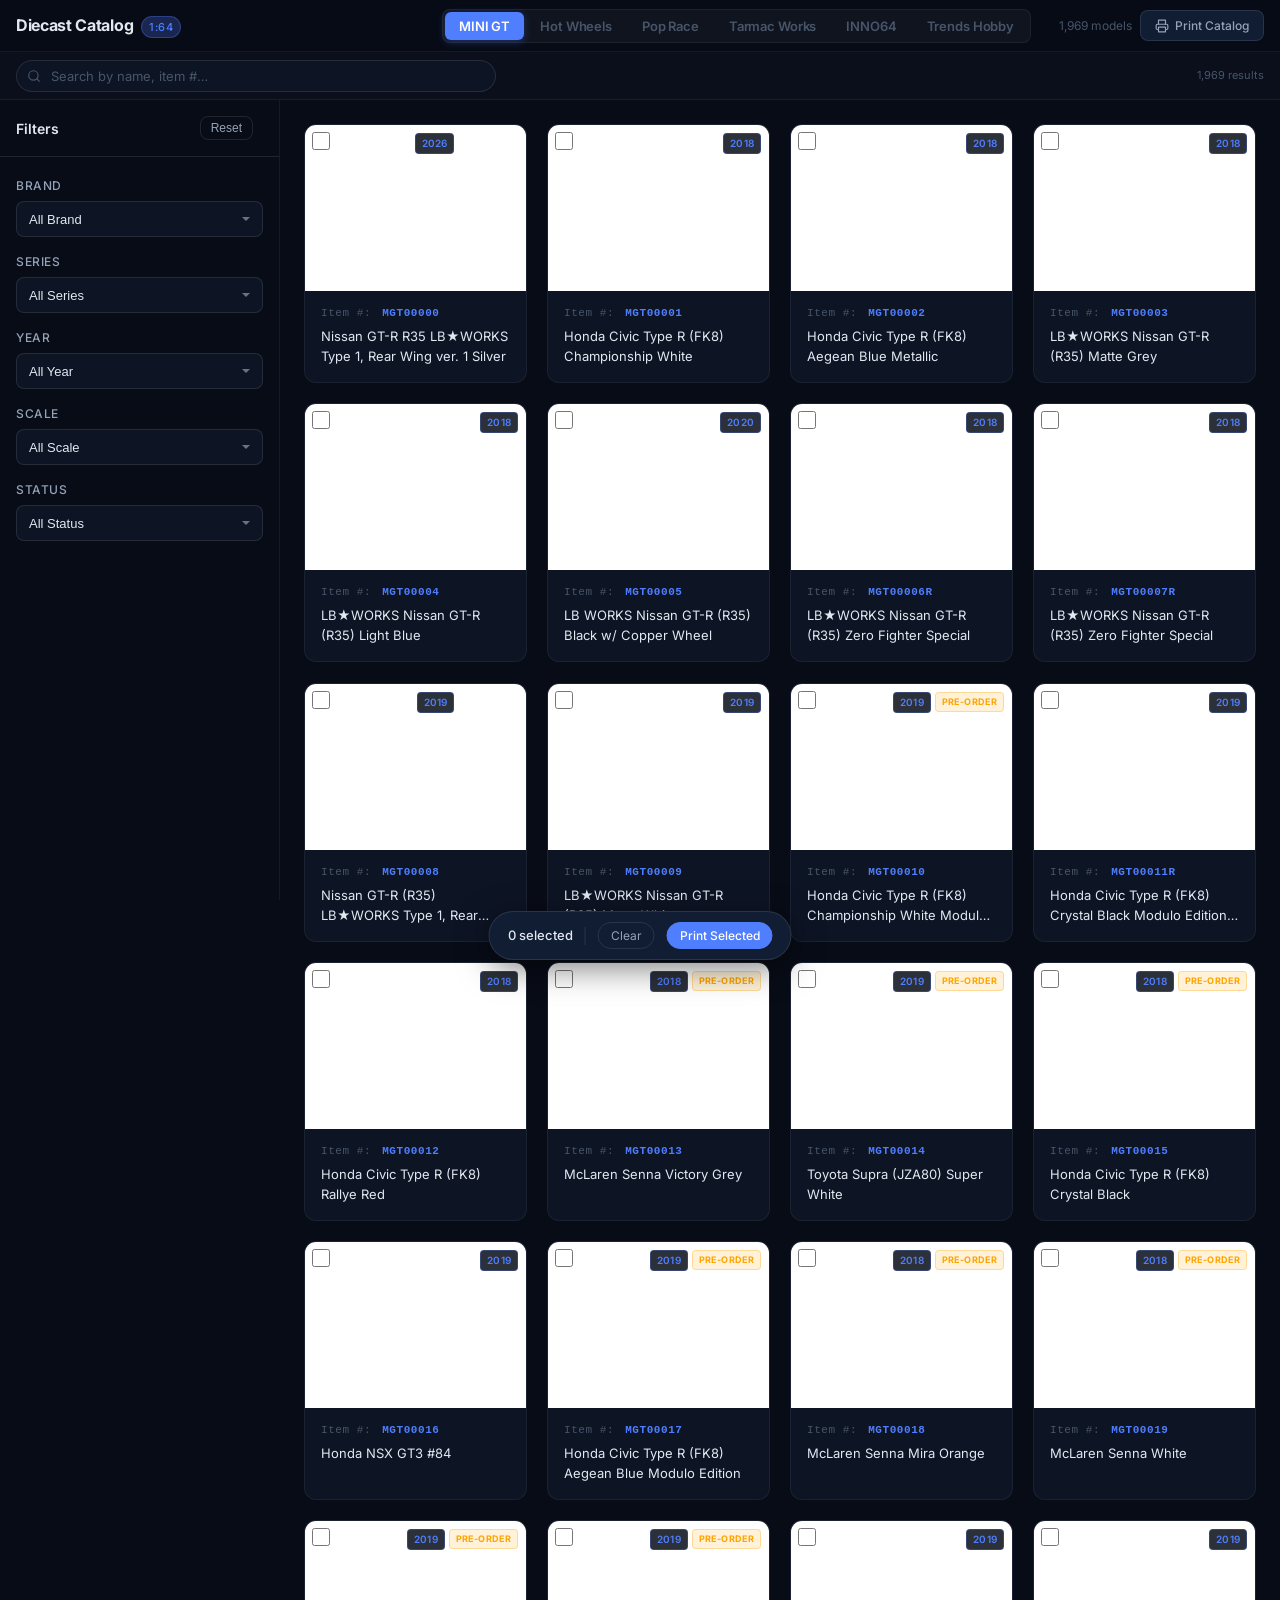
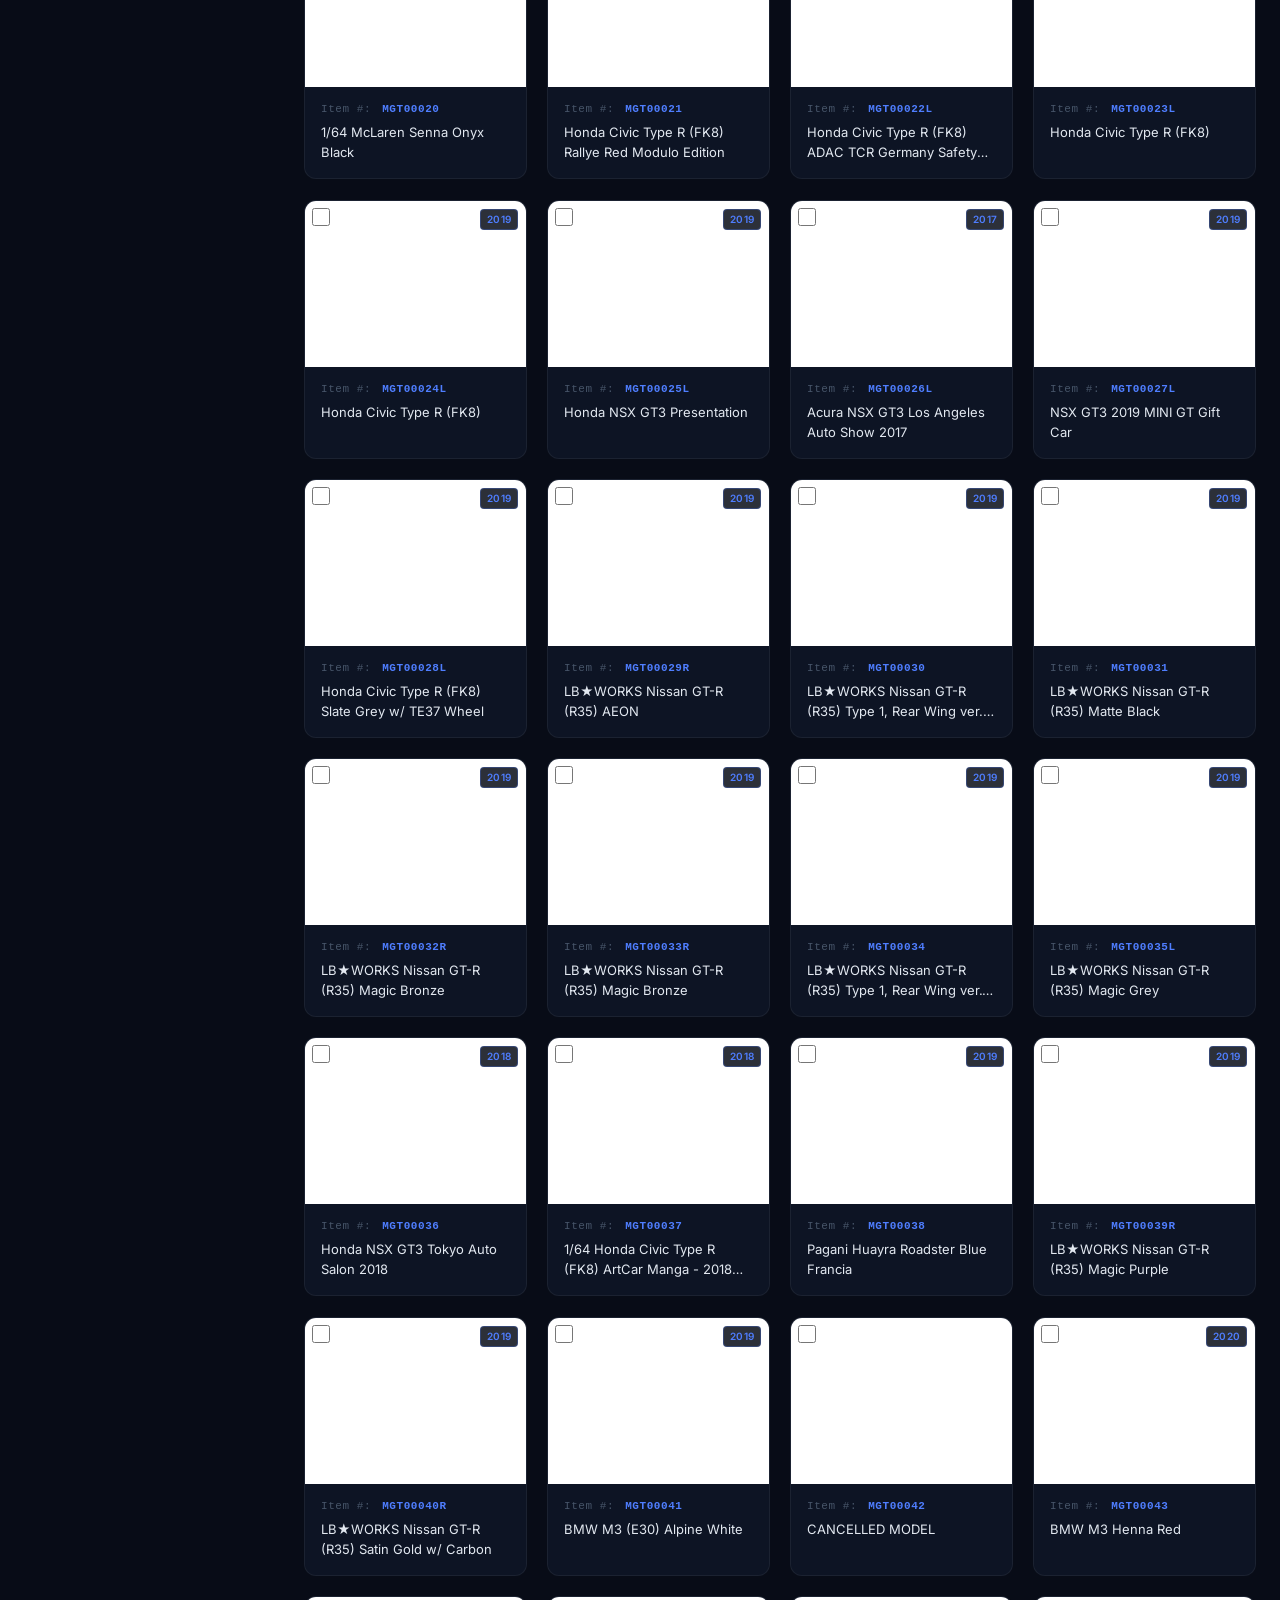
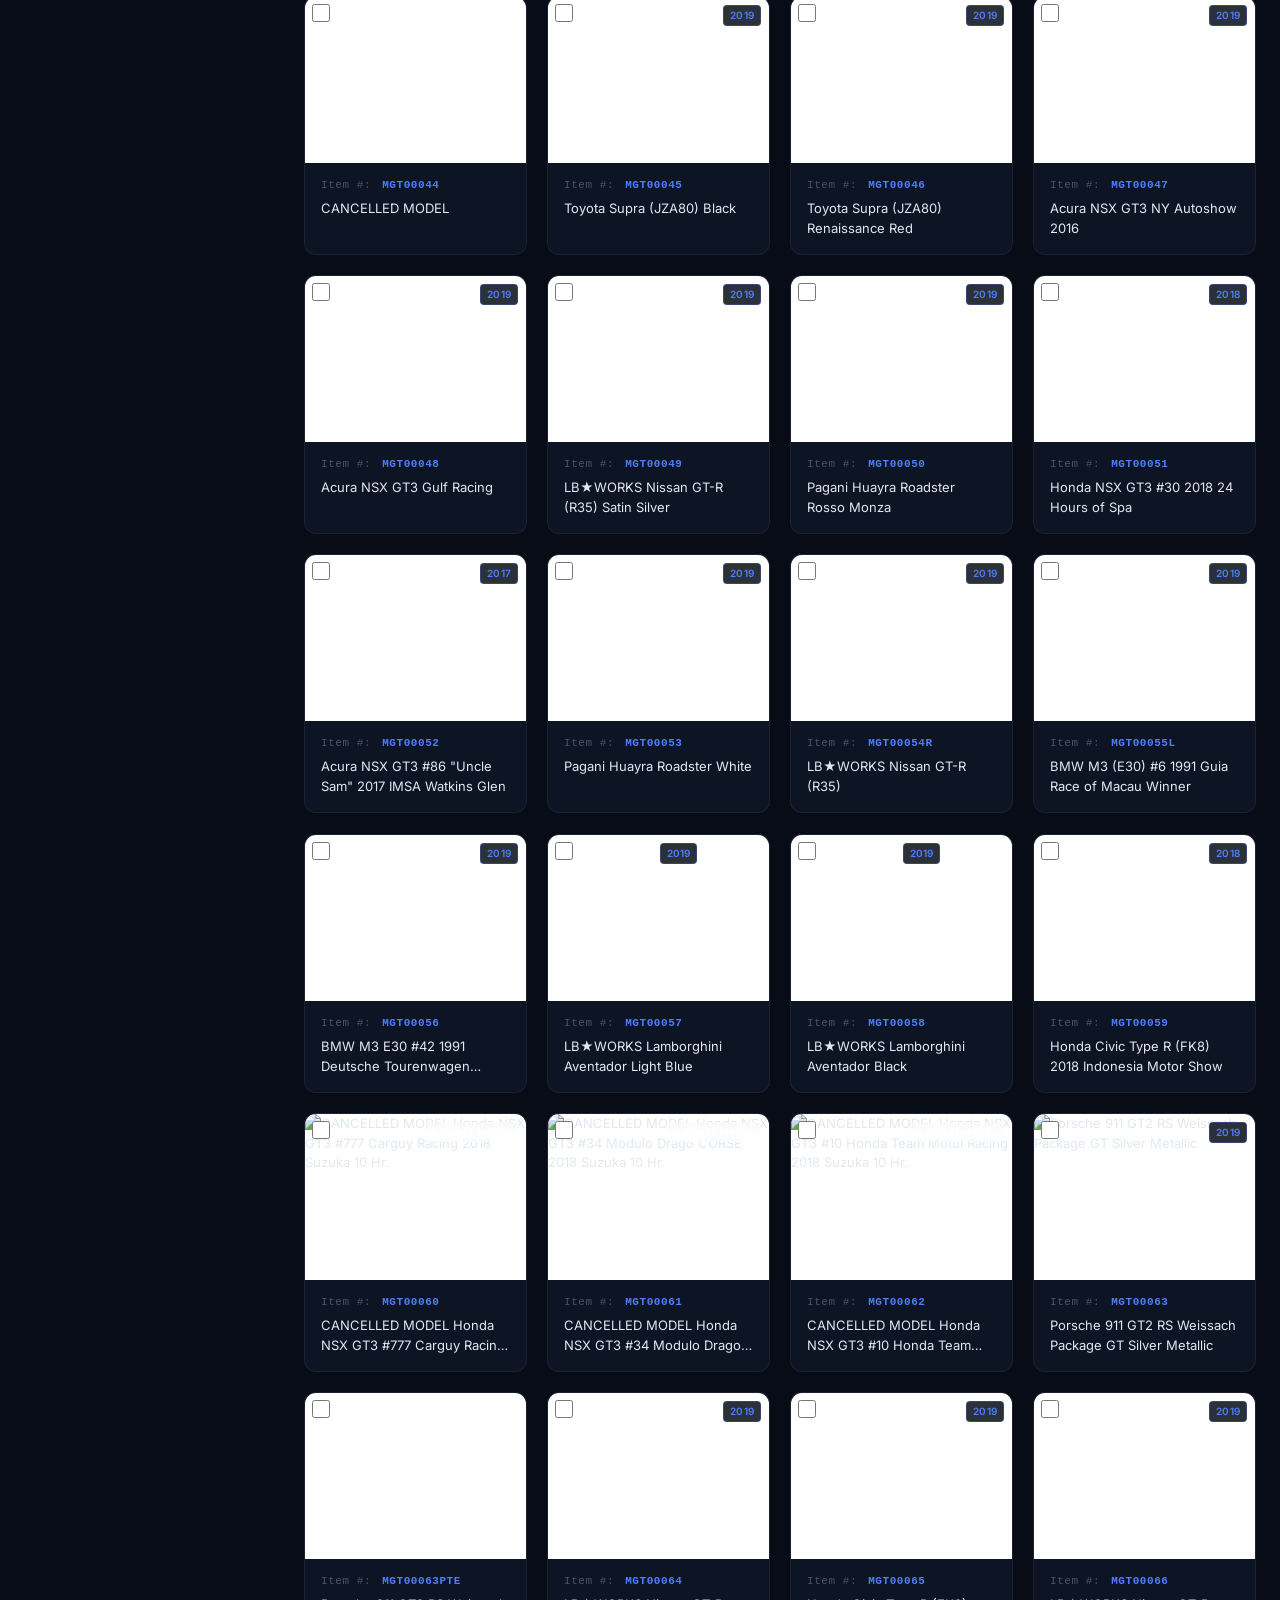
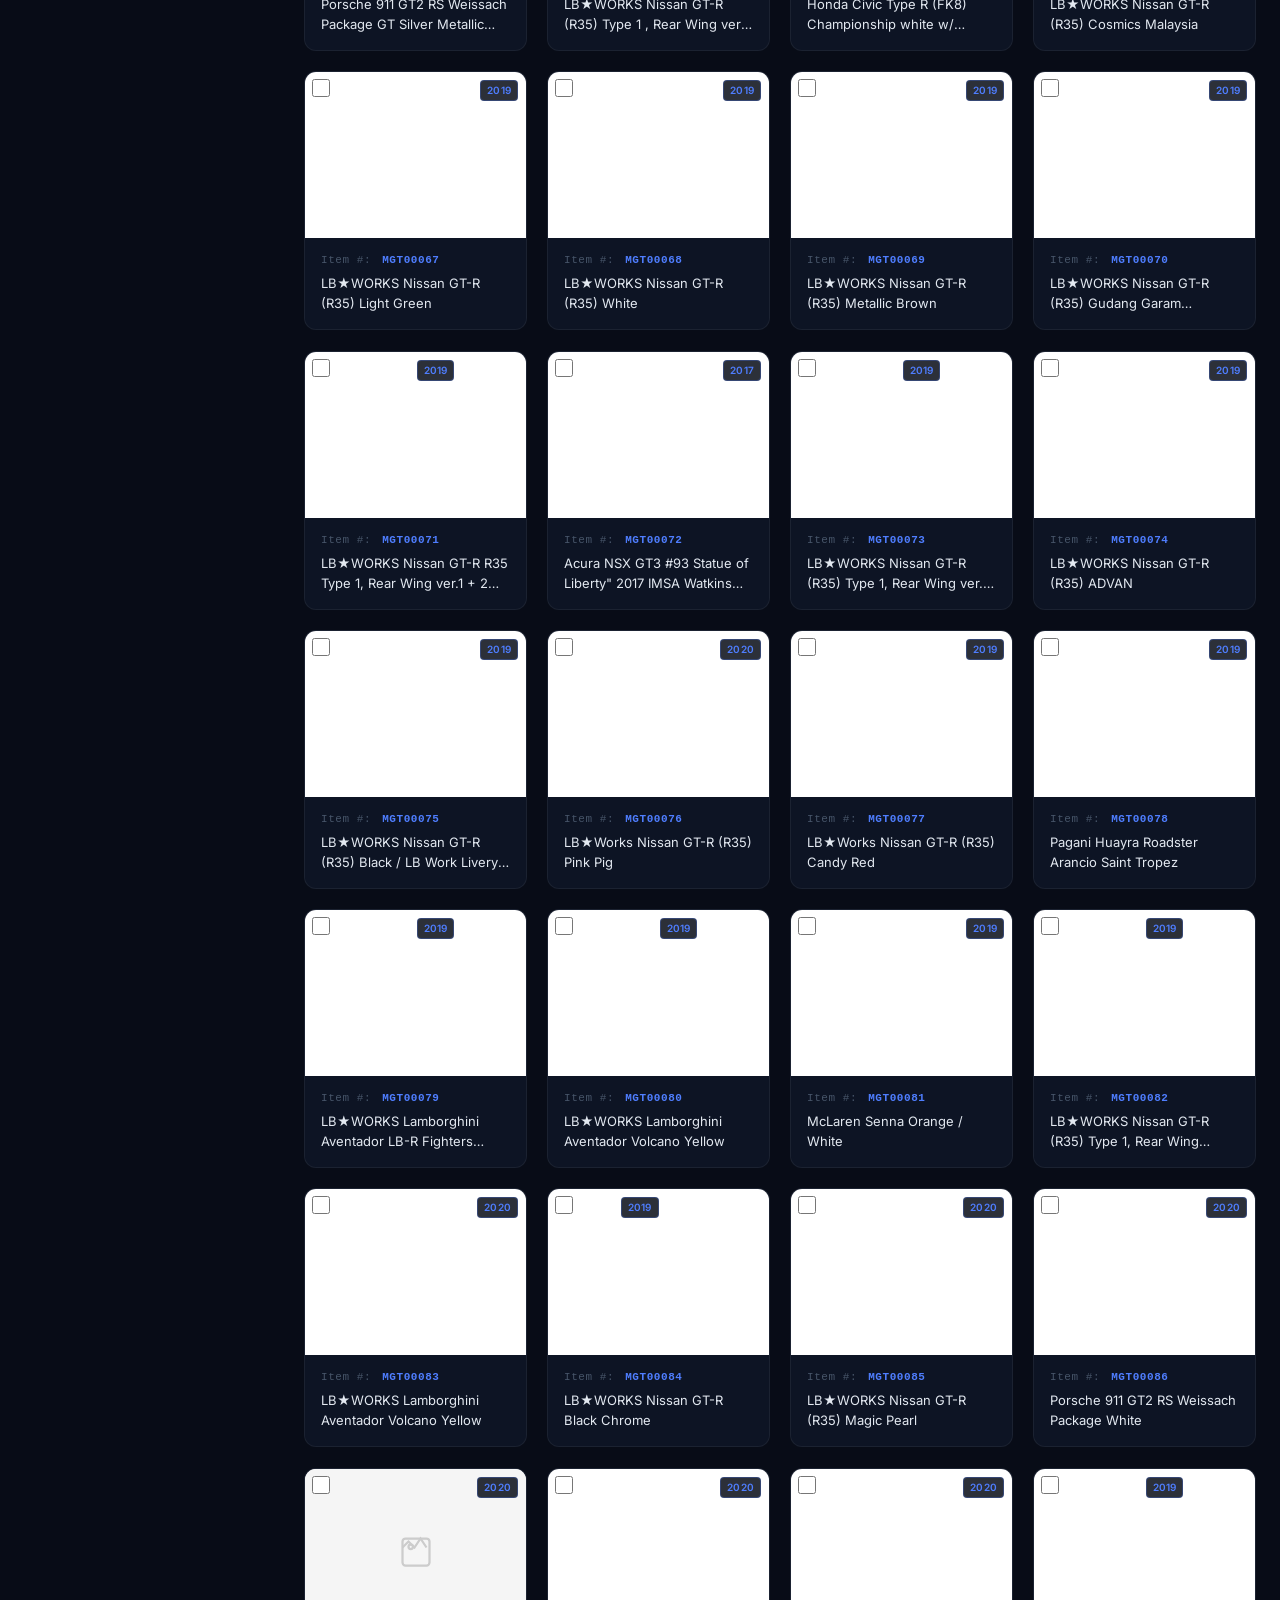
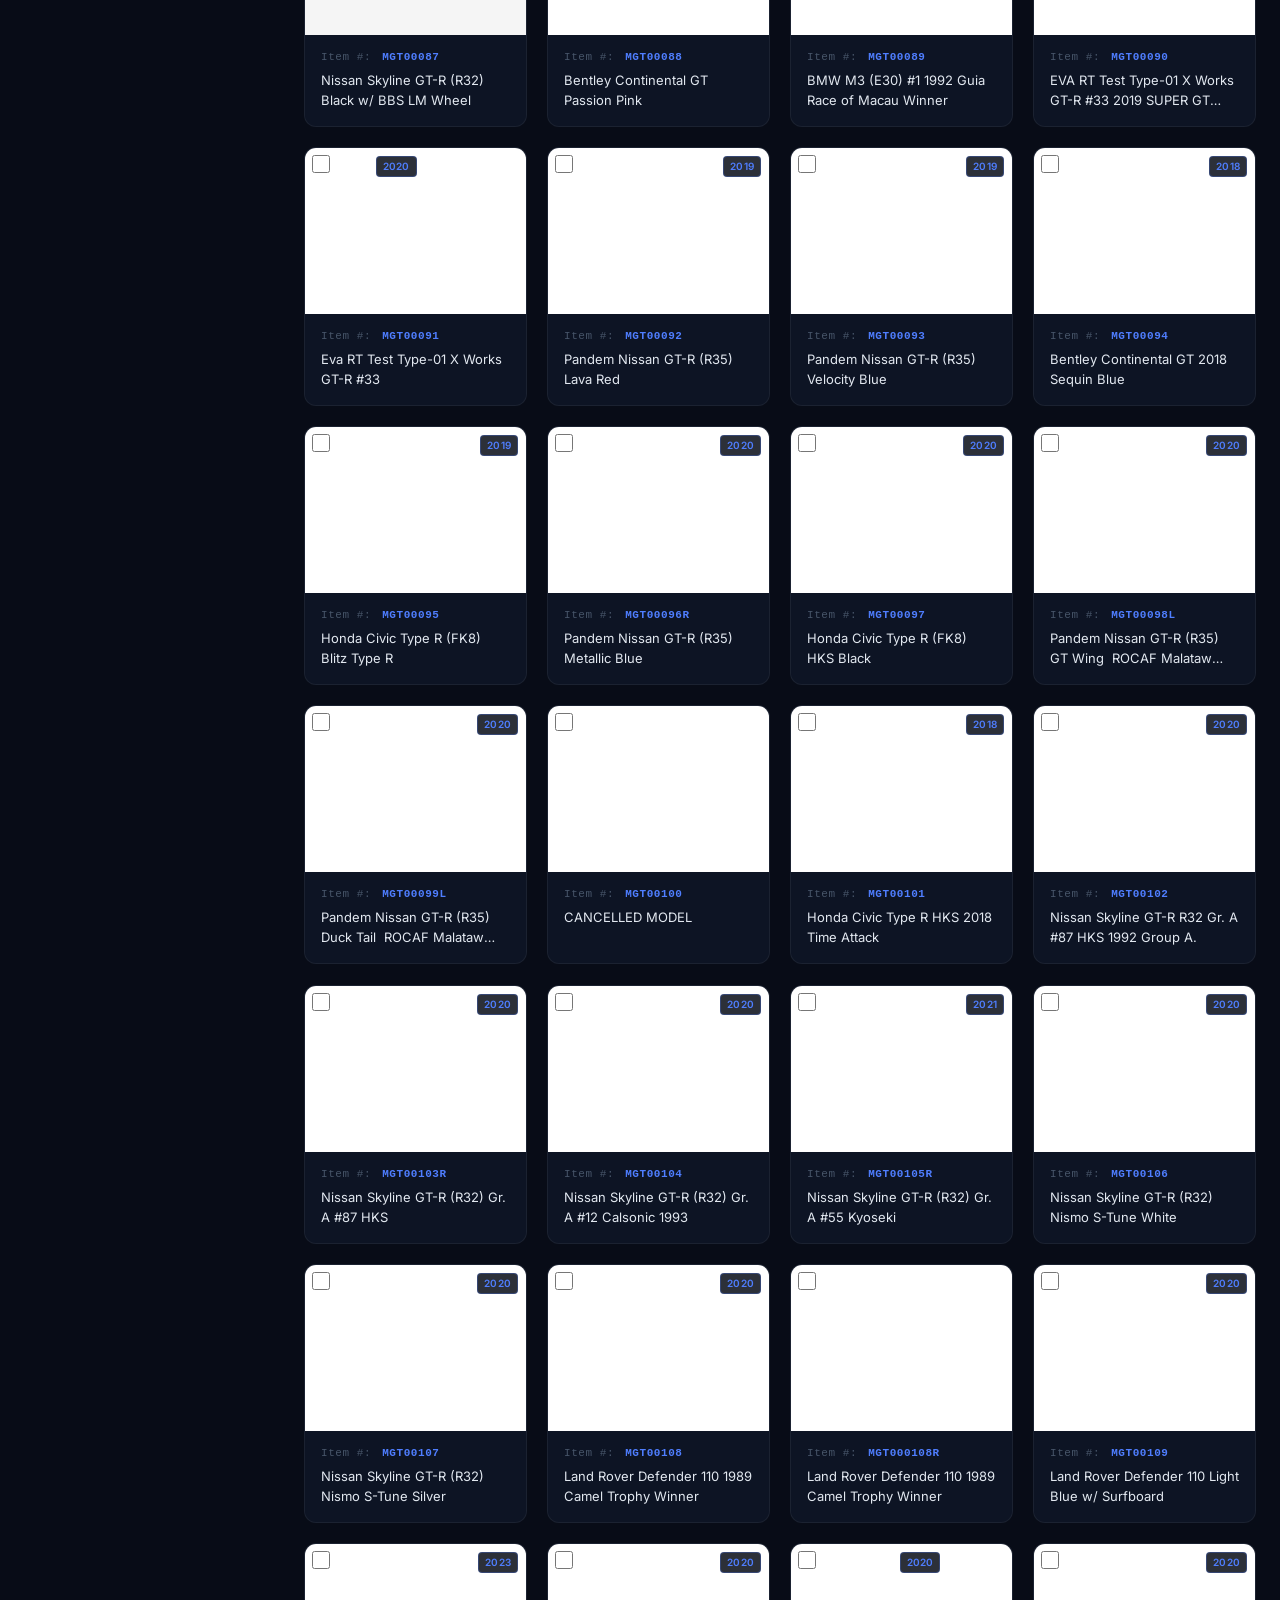
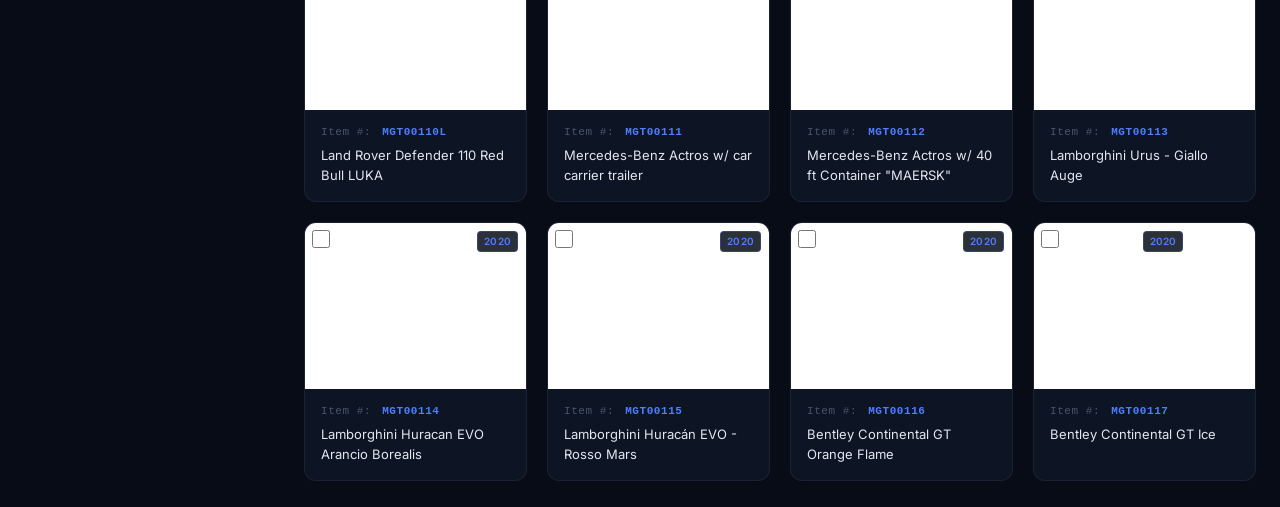
==== index.html @ 3a3f6022 "chore: catalog update 2026-08-02 09:07 [1969 models]" ====
<!DOCTYPE html>
<html lang="en">
<head>
  <meta charset="UTF-8">
  <meta name="viewport" content="width=device-width, initial-scale=1.0">
  <meta name="referrer" content="no-referrer">
  <title>MINI GT 1:64 Catalog</title>
  <meta name="description" content="Complete MINI GT 1:64 scale diecast model catalog — browse, filter, and print.">
  <link rel="preconnect" href="https://fonts.googleapis.com">
  <link rel="preconnect" href="https://fonts.gstatic.com" crossorigin>
  <link href="https://fonts.googleapis.com/css2?family=Inter:wght@300;400;500;600;700&display=swap" rel="stylesheet">
  <link rel="stylesheet" href="static/styles.css?v=1.0.2">
</head>
<body>

<!-- ═══════════════════════════ HEADER ═══════════════════════════ -->
<header class="site-header">
  <div class="header-brand">
    <span class="brand-logo">Diecast Catalog</span>
    <span class="brand-scale">1:64</span>
  </div>
  <div class="brand-tabs" id="brandTabs">
    <button class="brand-tab active" data-brand="MINI GT" onclick="changeBrand('MINI GT')">MINI GT</button>
    <button class="brand-tab" data-brand="Hot Wheels" onclick="changeBrand('Hot Wheels')">Hot Wheels</button>
    <button class="brand-tab" data-brand="Pop Race" onclick="changeBrand('Pop Race')">Pop Race</button>
    <button class="brand-tab" data-brand="Tarmac Works" onclick="changeBrand('Tarmac Works')">Tarmac Works</button>
    <button class="brand-tab" data-brand="INNO64" onclick="changeBrand('INNO64')">INNO64</button>
    <button class="brand-tab" data-brand="Trends Hobby" onclick="changeBrand('Trends Hobby')">Trends Hobby</button>
  </div>
  <div class="header-actions">
    <span class="catalog-count" id="catalogCount">Loading…</span>
    <button class="btn-icon" id="btnPrint" onclick="openPrintModal()">
      <svg width="14" height="14" viewBox="0 0 24 24" fill="none" stroke="currentColor" stroke-width="2" stroke-linecap="round" stroke-linejoin="round">
        <polyline points="6 9 6 2 18 2 18 9"/><path d="M6 18H4a2 2 0 0 1-2-2v-5a2 2 0 0 1 2-2h16a2 2 0 0 1 2 2v5a2 2 0 0 1-2 2h-2"/>
        <rect x="6" y="14" width="12" height="8"/>
      </svg>
      Print Catalog
    </button>
  </div>
</header>

<!-- ══════════════════════════ APP LAYOUT ════════════════════════ -->
<div class="app-container">
  
  <div class="filter-top-bar">
    <button class="btn-filter-toggle" onclick="toggleSidebar()">
      <svg width="18" height="18" viewBox="0 0 24 24" fill="none" stroke="currentColor" stroke-width="2" stroke-linecap="round" stroke-linejoin="round">
        <polygon points="22 3 2 3 10 12.46 10 19 14 21 14 12.46 22 3"></polygon>
      </svg>
      <span class="mobile-hide">Filters</span>
    </button>
    <div class="search-wrap">
      <svg class="search-icon" width="14" height="14" viewBox="0 0 24 24" fill="none" stroke="currentColor" stroke-width="2" stroke-linecap="round" stroke-linejoin="round">
        <circle cx="11" cy="11" r="8"/><line x1="21" y1="21" x2="16.65" y2="16.65"/>
      </svg>
      <input
        type="text"
        id="searchInput"
        class="search-input"
        placeholder="Search by name, item number…"
        oninput="handleSearch()"
        autocomplete="off"
        spellcheck="false"
      >
      <button class="clear-btn" id="clearSearch" onclick="clearSearch()" title="Clear search">×</button>
    </div>
    <span class="filter-result-count" id="resultCount"></span>
  </div>

  <div class="app-body">
    <!-- FILTER SIDEBAR -->
    <div class="sidebar-overlay" id="sidebarOverlay" onclick="toggleSidebar()"></div>
    <aside class="filter-sidebar" id="filterSidebar">
      <div class="sidebar-header">
        <h3>Filters</h3>
        <div style="flex:1"></div>
        <button class="btn-reset" onclick="resetFilters()">Reset</button>
        <button class="sidebar-close" onclick="toggleSidebar()">×</button>
      </div>
      <div class="sidebar-scroll" id="dynamicFiltersContainer">
        <!-- JS dynamically populates filters here -->
      </div>
    </aside>

    <!-- MAIN GRID -->
    <main class="catalog-main">
      <div class="product-grid" id="productGrid"></div>
      <div id="loadSentinel"></div>
    </main>
  </div>
</div>

<!-- ═══════════════════════ SELECTION BAR ════════════════════════ -->
<div class="selection-bar" id="selectionBar">
  <span class="sel-count" id="selCount">0 selected</span>
  <div class="sel-sep"></div>
  <button class="btn-sel" onclick="clearSelection()">Clear</button>
  <button class="btn-sel primary" onclick="printSelected()">Print Selected</button>
</div>

<!-- ════════════════════════ PRINT MODAL ═════════════════════════ -->
<div class="modal-overlay" id="printModal" onclick="handleModalClick(event)">
  <div class="modal-box" onclick="event.stopPropagation()">
    <div class="modal-header">
      <h3>Export Catalog</h3>
      <button class="modal-close" onclick="closePrintModal()">×</button>
    </div>

    <div class="modal-body">
      <!-- Columns -->
      <div class="form-group">
        <label>Columns per row</label>
        <div class="seg-ctrl" id="colSel">
          <button class="seg-btn" data-val="2" onclick="selCol(this)">2</button>
          <button class="seg-btn" data-val="3" onclick="selCol(this)">3</button>
          <button class="seg-btn active" data-val="4" onclick="selCol(this)">4</button>
          <button class="seg-btn" data-val="5" onclick="selCol(this)">5</button>
          <button class="seg-btn" data-val="6" onclick="selCol(this)">6</button>
        </div>
      </div>

      <!-- Scope -->
      <div class="form-group">
        <label>Print scope</label>
        <div class="seg-ctrl" id="scopeSel">
          <button class="seg-btn active" data-val="all" onclick="selScope(this)">All</button>
          <button class="seg-btn" data-val="filtered" onclick="selScope(this)">Current Filter</button>
          <button class="seg-btn" data-val="selected" onclick="selScope(this)">Selected</button>
        </div>
      </div>

      <!-- Brand sub-filter (shown when scope=all) -->
      <div class="form-group" id="modalBrandWrap">
        <label>Brand (optional)</label>
        <select id="modalBrandSel" class="filter-select" style="max-width:100%;width:100%;" onchange="updatePreviewCount()">
          <option value="">All Brands</option>
        </select>
      </div>
    </div>

    <div class="modal-footer">
      <span class="preview-count" id="previewCount"></span>
      <button class="btn-accent" id="btnExport" onclick="exportCatalog()">Open Print Preview</button>
    </div>
  </div>
</div>

<!-- ════════════════════════ LIGHTBOX MODAL ══════════════════════ -->
<div class="lightbox-overlay" id="lightboxModal" onclick="closeLightbox(event)">
  <button class="lightbox-close" onclick="closeLightbox(event)">×</button>
  <div class="lightbox-container" onclick="event.stopPropagation()">
    <button class="lightbox-nav btn-prev" id="lightboxPrev" onclick="lightboxSlide(-1, event)">&#8249;</button>
    <div class="lightbox-card">
      <img id="lightboxImg" src="" alt="Zoomed view" onerror="this.src='data:image/svg+xml;utf8,<svg xmlns=%22http://www.w3.org/2000/svg%22 width=%2236%22 height=%2236%22 viewBox=%220 0 24 24%22 fill=%22none%22 stroke=%22%23ccc%22 stroke-width=%221.5%22><rect x=%223%22 y=%223%22 width=%2218%22 height=%2218%22 rx=%222%22/><path d=%22M3 9l4-4 4 4 4-6 4 6%22/><circle cx=%228.5%22 cy=%228.5%22 r=%221.5%22/></svg>'">
    </div>
    <button class="lightbox-nav btn-next" id="lightboxNext" onclick="lightboxSlide(1, event)">&#8250;</button>
  </div>
</div>

<!-- ════════════════════════════ SCRIPT ══════════════════════════ -->
<script>
'use strict';

// ── Data Store ──────────────────────────────────────────────────
let ALL_PRODUCTS = [];      // full dataset
let FILTERED = [];          // after search/brand filter
let SELECTED = new Set();   // selected item_numbers
let renderIndex = 0;        // how many cards rendered so far
const PAGE_SIZE = 60;       // cards per infinite-scroll batch
let CURRENT_BRAND = 'MINI GT';

// ── Per-card carousel state ──────────────────────────────────────
const carouselState = {};   // { itemNumber: { idx: 0, count: N } }

// ── Print modal state ────────────────────────────────────────────
let printCols  = 4;
let printScope = 'all';

// ══════════════════════════════════════════════════════════════════
//  Boot
// ══════════════════════════════════════════════════════════════════
document.addEventListener('DOMContentLoaded', () => {
  loadProducts();
  initIntersectionObserver();
});

async function loadProducts() {
  const brandFileMap = {
    'MINI GT': 'products_minigt.json',
    'Hot Wheels': 'products_hotwheels.json',
    'Pop Race': 'products_poprace.json',
    'Tarmac Works': 'products_tarmacworks.json',
    'INNO64': 'products_inno64.json',
    'Trends Hobby': 'products_trendshobby.json'
  };
  const fileName = brandFileMap[CURRENT_BRAND] || 'products_minigt.json';

  try {
    const res = await fetch(`database/${fileName}?v=` + Date.now());
    if (!res.ok) throw new Error(res.statusText);
    ALL_PRODUCTS = await res.json();
  } catch (e) {
    showEmpty('Could not load catalog', `Make sure ${fileName} exists. Run a scrape first.`);
    return;
  }

  const searchInput = document.getElementById('searchInput');
  if (searchInput) {
    if (CURRENT_BRAND === 'Hot Wheels') {
      searchInput.placeholder = 'Search by name, toy #…';
    } else if (CURRENT_BRAND === 'Pop Race') {
      searchInput.placeholder = 'Search by name, model #…';
    } else if (CURRENT_BRAND === 'Trends Hobby') {
      searchInput.placeholder = 'Search by name, SKU…';
    } else if (CURRENT_BRAND === 'INNO64') {
      searchInput.placeholder = 'Search by name, SKU…';
    } else if (CURRENT_BRAND === 'Tarmac Works') {
      searchInput.placeholder = 'Search by name, item #…';
    } else {
      searchInput.placeholder = 'Search by name, item #…';
    }
  }

  SELECTED.clear();
  updateSelectionBar();
  populateFilterFacets();
  applyFilters();
}

async function changeBrand(brand) {
  if (CURRENT_BRAND === brand && ALL_PRODUCTS.length > 0) return;
  CURRENT_BRAND = brand;
  
  document.querySelectorAll('.brand-tab').forEach(btn => {
    btn.classList.toggle('active', btn.dataset.brand === brand);
  });
  
  await loadProducts();
}

// ── DYNAMIC FILTERING ─────────────────────────────────────────────
let ACTIVE_FILTER_KEYS = [];

function toggleSidebar() {
  document.getElementById('filterSidebar').classList.toggle('open');
  document.getElementById('sidebarOverlay').classList.toggle('show');
}

function resetFilters() {
  document.getElementById('searchInput').value = '';
  document.getElementById('clearSearch').style.display = 'none';
  
  ACTIVE_FILTER_KEYS.forEach(key => {
    const el = document.getElementById(`filter-${key}`);
    if (el) el.value = '';
  });
  
  applyFilters();
}

function clearSearch() {
  document.getElementById('searchInput').value = '';
  document.getElementById('clearSearch').style.display = 'none';
  applyFilters();
}

function handleSearch() {
  const q = document.getElementById('searchInput').value;
  document.getElementById('clearSearch').style.display = q ? 'block' : 'none';
  applyFilters();
}

function tokenMatch(query, fields) {
  if (!query) return true;
  const tokens = query.toLowerCase().trim().split(/\s+/).filter(Boolean);
  const haystack = fields.join(' ').toLowerCase();
  return tokens.every(t => haystack.includes(t));
}

const DEPENDENT_FILTERS = {
  'sub_series': 'series',
  'sub_collection': 'collection',
  'sub_category': 'category'
};

function populateFilterFacets() {
  const container = document.getElementById('dynamicFiltersContainer');
  container.innerHTML = '';
  ACTIVE_FILTER_KEYS = [];

  if (!ALL_PRODUCTS || ALL_PRODUCTS.length === 0) return;

  // 1. Discover all unique keys across the dataset
  const excludeKeys = new Set([
    'item_number', 'product_name', 'images', 'source', 'toy_brand', 'is_cancelled', 'release_year_confidence',
    // Redundant with 'brand':
    'manufacturer', 'set_manufacturers',
    // Redundant with 'release_year':
    'year',
    // Noisy auto-generated filters (useful as card metadata, not as dropdown filters):
    'series_line', 'series_group', 'finish', 'color', 'vehicle_model',
    'model_type', 'vehicle_type', 'description', 'collection', 'region',
    'tags', 'product_type'
  ]);
  // Human-friendly labels for filter keys
  const filterLabels = {
    'release_year': 'Year',
    'brand': 'Brand',
    'series': 'Series',
    'sub_series': 'Sub-Series',
    'scale': 'Scale',
    'status': 'Status'
  };
  const keyValues = {};

  ALL_PRODUCTS.forEach(p => {
    Object.keys(p).forEach(key => {
      if (excludeKeys.has(key)) return;
      const val = p[key];
      if (val === null || val === undefined || val === '') return;
      
      if (!keyValues[key]) keyValues[key] = new Set();
      
      if (Array.isArray(val)) {
        val.forEach(v => { if(v) keyValues[key].add(v.toString()); });
      } else {
        keyValues[key].add(val.toString());
      }
    });
  });

  // 2. Build select dropdowns for keys that have > 1 unique value
  // We sort keys to put important ones first
  const priority = ['brand', 'series', 'sub_series', 'release_year', 'scale', 'status'];
  const sortedKeys = Object.keys(keyValues).sort((a, b) => {
    let ia = priority.indexOf(a);
    let ib = priority.indexOf(b);
    if (ia === -1) ia = 999;
    if (ib === -1) ib = 999;
    if (ia !== ib) return ia - ib;
    return a.localeCompare(b);
  });

  sortedKeys.forEach(key => {
    const vals = Array.from(keyValues[key]).sort();
    if (vals.length < 2 && key !== 'brand') return; // Skip trivial filters

    ACTIVE_FILTER_KEYS.push(key);

    const group = document.createElement('div');
    group.className = 'filter-group';
    
    const label = document.createElement('label');
    label.textContent = filterLabels[key] || key.replace(/_/g, ' ').replace(/\b\w/g, l => l.toUpperCase());
    
    const select = document.createElement('select');
    select.id = `filter-${key}`;
    select.className = 'filter-select-full';
    select.onchange = applyFilters;
    
    const isDependent = Object.keys(DEPENDENT_FILTERS).includes(key);
    
    if (!isDependent) {
      select.innerHTML = `<option value="">All ${label.textContent}</option>`;
      vals.forEach(v => {
        if (v === 'Regular') return; // Skip 'Regular' default as a filterable explicit choice usually
        const opt = document.createElement('option');
        opt.value = v;
        opt.textContent = v;
        select.appendChild(opt);
      });
    } else {
      select.disabled = true;
      const parentLabel = DEPENDENT_FILTERS[key].replace(/_/g, ' ').replace(/\b\w/g, l => l.toUpperCase());
      select.innerHTML = `<option value="">Select ${parentLabel} First</option>`;
    }

    group.appendChild(label);
    group.appendChild(select);
    container.appendChild(group);
  });

  // Populate Print Modal Brand filter
  const manufacturers = [...new Set(ALL_PRODUCTS.map(p => p.manufacturer).filter(Boolean))].sort();
  const mSelect = document.getElementById('modalBrandSel');
  if (mSelect) {
    mSelect.innerHTML = '<option value="">All Manufacturers</option>';
    manufacturers.forEach(m => {
      const opt = document.createElement('option');
      opt.value = m;
      opt.textContent = m;
      mSelect.appendChild(opt);
    });
  }
}

function applyFilters() {
  const query = document.getElementById('searchInput').value.trim();
  
  // Collect active filter values
  const activeFilters = {};
  ACTIVE_FILTER_KEYS.forEach(key => {
    const val = document.getElementById(`filter-${key}`).value;
    if (val) activeFilters[key] = val;
  });

  FILTERED = ALL_PRODUCTS.filter(p => {
    const matchSearch = tokenMatch(query, [p.product_name || '', p.item_number || '']);
    if (!matchSearch) return false;

    // Must match all active dropdowns
    for (const [key, expectedVal] of Object.entries(activeFilters)) {
      const pVal = p[key];
      if (Array.isArray(pVal)) {
        if (!pVal.map(x=>x.toString()).includes(expectedVal)) return false;
      } else {
        if (pVal == null || pVal.toString() !== expectedVal) return false;
      }
    }
    
    return true;
  });

  // Handle cascading dependent filters
  for (const [childKey, parentKey] of Object.entries(DEPENDENT_FILTERS)) {
    if (!ACTIVE_FILTER_KEYS.includes(childKey)) continue;
    const childSelect = document.getElementById(`filter-${childKey}`);
    if (!childSelect) continue;
    
    const parentVal = activeFilters[parentKey];
    if (!parentVal) {
      childSelect.disabled = true;
      const parentLabel = parentKey.replace(/_/g, ' ').replace(/\b\w/g, l => l.toUpperCase());
      childSelect.innerHTML = `<option value="">Select ${parentLabel} First</option>`;
      childSelect.value = '';
      if (activeFilters[childKey]) {
        delete activeFilters[childKey];
      }
    } else {
      const currentVal = childSelect.value;
      childSelect.disabled = false;
      
      const validChildren = new Set();
      ALL_PRODUCTS.forEach(p => {
        const pParentVal = Array.isArray(p[parentKey]) ? p[parentKey] : [p[parentKey]];
        if (pParentVal.map(x=>x?.toString()).includes(parentVal)) {
          const pChildVal = p[childKey];
          if (Array.isArray(pChildVal)) {
            pChildVal.forEach(x => { if(x && x !== 'Regular') validChildren.add(x.toString()); });
          } else if (pChildVal && pChildVal !== 'Regular') {
            validChildren.add(pChildVal.toString());
          }
        }
      });
      
      const sortedChildren = Array.from(validChildren).sort();
      const label = childKey.replace(/_/g, ' ').replace(/\b\w/g, l => l.toUpperCase());
      childSelect.innerHTML = `<option value="">All ${label}</option>`;
      
      sortedChildren.forEach(v => {
        const opt = document.createElement('option');
        opt.value = v;
        opt.textContent = v;
        childSelect.appendChild(opt);
      });
      
      if (sortedChildren.includes(currentVal)) {
        childSelect.value = currentVal;
      } else {
        childSelect.value = '';
        if (currentVal && activeFilters[childKey]) {
          delete activeFilters[childKey];
        }
      }
    }
  }

  // Refilter in case a dependent child was cleared because its parent changed
  FILTERED = ALL_PRODUCTS.filter(p => {
    const matchSearch = tokenMatch(query, [p.product_name || '', p.item_number || '']);
    if (!matchSearch) return false;
    for (const [key, expectedVal] of Object.entries(activeFilters)) {
      const pVal = p[key];
      if (Array.isArray(pVal)) {
        if (!pVal.map(x=>x?.toString()).includes(expectedVal)) return false;
      } else {
        if (pVal == null || pVal.toString() !== expectedVal) return false;
      }
    }
    return true;
  });

  // Update counts
  const total = ALL_PRODUCTS.length;
  const shown = FILTERED.length;
  document.getElementById('catalogCount').textContent =
    shown === total ? `${total.toLocaleString()} models` : `${shown.toLocaleString()} / ${total.toLocaleString()} models`;
  
  document.getElementById('resultCount').textContent = `${shown.toLocaleString()} result${shown !== 1 ? 's' : ''}`;

  renderIndex = 0;
  document.getElementById('productGrid').innerHTML = '';
  renderBatch();
  updatePreviewCount();
}

// ══════════════════════════════════════════════════════════════════
//  Rendering — Virtual Infinite Scroll
// ══════════════════════════════════════════════════════════════════
function renderBatch() {
  if (renderIndex >= FILTERED.length) {
    if (FILTERED.length === 0) showEmpty('No results', 'Try a different search or reset the filters.');
    return;
  }

  const grid = document.getElementById('productGrid');
  const slice = FILTERED.slice(renderIndex, renderIndex + PAGE_SIZE);

  slice.forEach(p => {
    const card = buildCard(p);
    grid.appendChild(card);
  });

  renderIndex += slice.length;
}

function buildCard(p) {
  const num    = p.item_number || '';
  const name   = p.product_name || 'Unknown Model';
  const imgs   = Array.isArray(p.images) ? p.images : [];
  const hasMulti = imgs.length > 1;

  // Init carousel state
  carouselState[num] = { idx: 0, count: imgs.length };

  const card = document.createElement('div');
  card.className = 'card';
  card.dataset.item = num;

  // Build slides HTML
  let slidesHTML = imgs.length
    ? imgs.map(url =>
        `<div class="cr-slide"><img src="${escHtml(url)}" alt="${escHtml(name)}" loading="lazy" onerror="this.style.visibility='hidden'"></div>`
      ).join('')
    : `<div class="cr-slide" style="display:flex;align-items:center;justify-content:center;height:100%;background:#f5f5f5;">
         <svg width="36" height="36" viewBox="0 0 24 24" fill="none" stroke="#ccc" stroke-width="1.5"><rect x="3" y="3" width="18" height="18" rx="2"/><path d="M3 9l4-4 4 4 4-6 4 6"/><circle cx="8.5" cy="8.5" r="1.5"/></svg>
       </div>`;

  let dotsHTML = '';
  if (hasMulti) {
    dotsHTML = '<div class="cr-dots">' +
      imgs.map((_, i) => `<span class="cr-dot${i === 0 ? ' active' : ''}" onclick="crJump('${escHtml(num)}',${i},event)"></span>`).join('') +
      '</div>';
  }

  const arrowsHTML = hasMulti
    ? `<button class="cr-btn cr-prev" onclick="crSlide('${escHtml(num)}',-1,event)">&#8249;</button>
       <button class="cr-btn cr-next" onclick="crSlide('${escHtml(num)}',1,event)">&#8250;</button>`
    : '';

  let labelPrefix = 'Item #: ';
  if (CURRENT_BRAND === 'Hot Wheels') {
    labelPrefix = 'Toy #: ';
  } else if (CURRENT_BRAND === 'Pop Race') {
    labelPrefix = 'Model #: ';
  } else if (CURRENT_BRAND === 'INNO64' || CURRENT_BRAND === 'Trends Hobby' || CURRENT_BRAND === 'Tarmac Works') {
    labelPrefix = 'SKU: ';
  }

  let badgeHTML = '';
  if (p.release_year) {
    badgeHTML += `<span class="card-year-chip">${escHtml(p.release_year)}</span>`;
  }
  if (p.series && p.series !== 'Regular') {
    badgeHTML += `<span class="card-badge line-badge">${escHtml(p.series)}</span>`;
  }
  if (p.sub_series && p.sub_series !== 'Regular') {
    badgeHTML += `<span class="card-badge sub-badge">${escHtml(p.sub_series)}</span>`;
  }
  if (p.status === 'Pre-Order') {
    badgeHTML += `<span class="card-badge pre-order">Pre-Order</span>`;
  }
  const badgesHTML = `<div class="card-badges-container">${badgeHTML}</div>`;

  card.innerHTML = `
    <div class="card-media">
      <div class="cr-track-wrap" onclick="openLightbox('${escHtml(num)}', event)" style="cursor: zoom-in;">
        <div class="cr-track" id="crt-${escHtml(num)}">${slidesHTML}</div>
      </div>
      ${arrowsHTML}
      ${dotsHTML}
      ${badgesHTML}
      <label class="card-chk" title="Select for printing">
        <input type="checkbox" id="chk-${escHtml(num)}"
          ${SELECTED.has(num) ? 'checked' : ''}
          onchange="toggleSelect('${escHtml(num)}', this)"
          onclick="event.stopPropagation()">
      </label>
    </div>
    <div class="card-info">
      <div class="card-num"><span class="card-num-prefix">${labelPrefix}</span>${escHtml(num)}</div>
      <div class="card-name">${escHtml(name)}</div>
    </div>
  `;

  return card;
}

function showEmpty(title, body) {
  const grid = document.getElementById('productGrid');
  grid.innerHTML = `
    <div class="state-empty">
      <svg width="48" height="48" viewBox="0 0 24 24" fill="none" stroke="currentColor" stroke-width="1.5">
        <circle cx="11" cy="11" r="8"/><line x1="21" y1="21" x2="16.65" y2="16.65"/>
      </svg>
      <h4>${escHtml(title)}</h4>
      <p>${escHtml(body)}</p>
    </div>`;
}

function initIntersectionObserver() {
  const sentinel = document.getElementById('loadSentinel');
  const observer = new IntersectionObserver(entries => {
    if (entries[0].isIntersecting) renderBatch();
  }, { rootMargin: '400px' });
  observer.observe(sentinel);
}

// ══════════════════════════════════════════════════════════════════
//  Carousel
// ══════════════════════════════════════════════════════════════════
function crSlide(num, dir, event) {
  event && event.stopPropagation();
  const state = carouselState[num];
  if (!state || state.count < 2) return;
  state.idx = (state.idx + dir + state.count) % state.count;
  _crApply(num);
}

function crJump(num, idx, event) {
  event && event.stopPropagation();
  const state = carouselState[num];
  if (!state) return;
  state.idx = idx;
  _crApply(num);
}

function _crApply(num) {
  const state = carouselState[num];
  const track = document.getElementById('crt-' + num);
  if (track) track.style.transform = `translateX(-${state.idx * 100}%)`;

  // Update dots
  const card = document.querySelector(`.card[data-item="${CSS.escape(num)}"]`);
  if (!card) return;
  card.querySelectorAll('.cr-dot').forEach((dot, i) => {
    dot.classList.toggle('active', i === state.idx);
  });
}

// ══════════════════════════════════════════════════════════════════
//  Selection
// ══════════════════════════════════════════════════════════════════
function toggleSelect(num, checkbox) {
  if (checkbox.checked) {
    SELECTED.add(num);
  } else {
    SELECTED.delete(num);
  }
  updateSelectionBar();
}

function clearSelection() {
  SELECTED.clear();
  document.querySelectorAll('.card-chk input[type="checkbox"]').forEach(cb => cb.checked = false);
  updateSelectionBar();
}

function updateSelectionBar() {
  const bar = document.getElementById('selectionBar');
  const n = SELECTED.size;
  document.getElementById('selCount').textContent = `${n} selected`;
  bar.classList.toggle('visible', n > 0);
  updatePreviewCount();
}

// ══════════════════════════════════════════════════════════════════
//  Print Modal
// ══════════════════════════════════════════════════════════════════
function openPrintModal() {
  document.getElementById('printModal').classList.add('open');
  updatePreviewCount();
}

function closePrintModal() {
  document.getElementById('printModal').classList.remove('open');
}

function handleModalClick(event) {
  if (event.target === event.currentTarget) closePrintModal();
}

function selCol(btn) {
  document.querySelectorAll('#colSel .seg-btn').forEach(b => b.classList.remove('active'));
  btn.classList.add('active');
  printCols = parseInt(btn.dataset.val);
}

function selScope(btn) {
  document.querySelectorAll('#scopeSel .seg-btn').forEach(b => b.classList.remove('active'));
  btn.classList.add('active');
  printScope = btn.dataset.val;

  // Show brand filter only when scope = "all"
  const brandWrap = document.getElementById('modalBrandWrap');
  brandWrap.style.display = printScope === 'all' ? 'block' : 'none';

  updatePreviewCount();
}

function updatePreviewCount() {
  const ps = _getPrintSet();
  document.getElementById('previewCount').textContent =
    `${ps.length.toLocaleString()} model${ps.length !== 1 ? 's' : ''}`;
}

function _getPrintSet() {
  if (printScope === 'selected') {
    return ALL_PRODUCTS.filter(p => SELECTED.has(p.item_number));
  }
  if (printScope === 'filtered') {
    return FILTERED;
  }
  // All — optionally filtered by modal manufacturer selection
  const mBrand = document.getElementById('modalBrandSel').value;
  return mBrand
    ? ALL_PRODUCTS.filter(p => p.manufacturer === mBrand)
    : ALL_PRODUCTS;
}

function printSelected() {
  printScope = 'selected';
  // Update modal UI to reflect "selected" scope
  document.querySelectorAll('#scopeSel .seg-btn').forEach(b => {
    b.classList.toggle('active', b.dataset.val === 'selected');
  });
  document.getElementById('modalBrandWrap').style.display = 'none';
  exportCatalog();
}

function exportCatalog() {
  const products = _getPrintSet();
  if (!products.length) {
    alert('No models match the current print scope.');
    return;
  }
  closePrintModal();

  // Build print page URL with data encoded as a compact param
  const params = new URLSearchParams({
    cols: printCols,
    data: JSON.stringify(products.map(p => ({
      n: p.item_number,
      t: p.product_name,
      b: p.brand,
      i: Array.isArray(p.images) && p.images.length ? p.images[0] : ''
    })))
  });

  // Open print preview in new tab
  const printUrl = `catalog_print.html?${params.toString()}`;
  window.open(printUrl, '_blank');
}

// ══════════════════════════════════════════════════════════════════
//  Utilities
// ══════════════════════════════════════════════════════════════════
const _escDiv = document.createElement('div');
function escHtml(str) {
  _escDiv.textContent = str;
  return _escDiv.innerHTML;
}

// ── Lightbox JS Logic ───────────────────────────────────────────
let lightboxImages = [];
let lightboxIndex = 0;

function openLightbox(num, event) {
  event && event.stopPropagation();
  const p = ALL_PRODUCTS.find(x => x.item_number === num);
  if (!p) return;

  lightboxImages = Array.isArray(p.images) ? p.images : [];
  if (!lightboxImages.length) return;

  // Sync index with the card's active carousel slide
  const state = carouselState[num];
  lightboxIndex = state ? Math.min(state.idx, lightboxImages.length - 1) : 0;

  _updateLightbox();
  document.getElementById('lightboxModal').classList.add('open');
}

function closeLightbox(event) {
  if (event && event.target !== event.currentTarget && !event.target.classList.contains('lightbox-close')) return;
  document.getElementById('lightboxModal').classList.remove('open');
}

function lightboxSlide(dir, event) {
  event && event.stopPropagation();
  if (!lightboxImages.length) return;
  lightboxIndex = (lightboxIndex + dir + lightboxImages.length) % lightboxImages.length;
  _updateLightbox();
}

function _updateLightbox() {
  const img = document.getElementById('lightboxImg');
  const prevBtn = document.getElementById('lightboxPrev');
  const nextBtn = document.getElementById('lightboxNext');

  img.src = lightboxImages[lightboxIndex];
  
  const showNav = lightboxImages.length > 1;
  prevBtn.style.display = showNav ? 'flex' : 'none';
  nextBtn.style.display = showNav ? 'flex' : 'none';
}

// Keyboard shortcuts
document.addEventListener('keydown', e => {
  const isLightboxOpen = document.getElementById('lightboxModal').classList.contains('open');
  
  if (isLightboxOpen) {
    if (e.key === 'Escape') {
      e.preventDefault();
      closeLightbox();
    }
    if (e.key === 'ArrowLeft') {
      e.preventDefault();
      lightboxSlide(-1);
    }
    if (e.key === 'ArrowRight') {
      e.preventDefault();
      lightboxSlide(1);
    }
    return;
  }

  if ((e.ctrlKey || e.metaKey) && e.key === 'p') {
    e.preventDefault();
    openPrintModal();
  }
  if (e.key === 'Escape') closePrintModal();
  // Focus search with /
  if (e.key === '/' && document.activeElement.tagName !== 'INPUT') {
    e.preventDefault();
    document.getElementById('searchInput').focus();
  }
});
</script>
</body>
</html>
---- static/styles.css ----
/* ============================================================
   MINI GT 1:64 Catalog — Design System
   Dark-only, Inter font, premium glassmorphic aesthetic
   ============================================================ */

@import url('https://fonts.googleapis.com/css2?family=Inter:wght@300;400;500;600;700&display=swap');

/* ── Custom Properties ─────────────────────────────────────── */
:root {
  --bg:         #080c17;
  --surface:    #0d1424;
  --surface-2:  #111d33;
  --glass:      rgba(13, 20, 36, 0.85);
  --border:     rgba(255, 255, 255, 0.06);
  --border-2:   rgba(255, 255, 255, 0.1);

  --accent:     #4f7eff;
  --accent-dim: rgba(79, 126, 255, 0.25);
  --accent-glow:rgba(79, 126, 255, 0.12);

  --text:       #e2e8f0;
  --text-dim:   #94a3b8;
  --text-faint: #475569;

  --warning:    #f59e0b;
  --success:    #22c55e;
  --danger:     #ef4444;

  --header-h:   52px;
  --filter-h:   48px;
  --top-offset: calc(var(--header-h) + var(--filter-h));

  --radius-sm:  5px;
  --radius:     8px;
  --radius-lg:  14px;

  --ease-out:   cubic-bezier(0.16, 1, 0.3, 1);
}

/* ── Reset ──────────────────────────────────────────────────── */
*, *::before, *::after { margin: 0; padding: 0; box-sizing: border-box; }

html { scroll-behavior: smooth; }

body {
  font-family: 'Inter', system-ui, sans-serif;
  background: var(--bg);
  color: var(--text);
  min-height: 100vh;
  font-size: 13px;
  line-height: 1.5;
  -webkit-font-smoothing: antialiased;
}

/* ── Header ─────────────────────────────────────────────────── */
.site-header {
  position: fixed;
  top: 0; left: 0; right: 0;
  height: var(--header-h);
  background: rgba(8, 12, 23, 0.96);
  backdrop-filter: blur(12px);
  -webkit-backdrop-filter: blur(12px);
  border-bottom: 1px solid var(--border);
  z-index: 200;
  display: flex;
  align-items: center;
  padding: 0 16px;
  gap: 12px;
}

.header-brand {
  display: flex;
  align-items: baseline;
  gap: 8px;
  flex: 1;
}

.brand-tabs {
  display: flex;
  background: var(--surface-2);
  padding: 4px;
  border-radius: 20px;
  border: 1px solid var(--border-2);
  gap: 2px;
}

.brand-tab {
  background: transparent;
  border: none;
  color: var(--text-dim);
  font-family: inherit;
  font-size: 13px;
  font-weight: 500;
  padding: 6px 14px;
  border-radius: 16px;
  cursor: pointer;
  transition: all 0.2s ease-out;
}
.brand-tab:hover {
  color: var(--text);
  background: rgba(255, 255, 255, 0.05);
}
.brand-tab.active {
  background: var(--accent);
  color: #fff;
  box-shadow: 0 2px 8px var(--accent-glow);
}

.brand-logo {
  font-size: 16px;
  font-weight: 700;
  letter-spacing: -0.02em;
  color: var(--text);
}

.brand-scale {
  font-size: 11px;
  font-weight: 500;
  color: var(--accent);
  background: var(--accent-dim);
  border: 1px solid rgba(79,126,255,0.3);
  padding: 2px 7px;
  border-radius: 20px;
  letter-spacing: 0.04em;
}

.catalog-count {
  font-size: 12px;
  color: var(--text-faint);
  font-weight: 400;
}

.header-actions {
  display: flex;
  align-items: center;
  gap: 8px;
}

.btn-icon {
  display: flex;
  align-items: center;
  gap: 6px;
  background: var(--surface-2);
  border: 1px solid var(--border-2);
  color: var(--text-dim);
  font-family: inherit;
  font-size: 12px;
  font-weight: 500;
  padding: 7px 14px;
  border-radius: var(--radius);
  cursor: pointer;
  transition: background 0.15s, color 0.15s, border-color 0.15s;
}
.btn-icon:hover {
  background: var(--surface-2);
  border-color: var(--border-2);
  color: var(--text);
}
.btn-icon svg { flex-shrink: 0; }

/* ── Top Filter Bar ─────────────────────────────────────────────── */
.filter-top-bar {
  position: sticky;
  top: var(--header-h);
  z-index: 190;
  background: rgba(11, 16, 28, 0.97);
  backdrop-filter: blur(12px);
  -webkit-backdrop-filter: blur(12px);
  border-bottom: 1px solid var(--border);
  display: flex;
  align-items: center;
  padding: 0 16px;
  height: 48px;
  gap: 12px;
}

.btn-filter-toggle {
  display: flex;
  align-items: center;
  gap: 6px;
  background: var(--surface-2);
  border: 1px solid var(--border-2);
  color: var(--text);
  font-size: 13px;
  font-weight: 500;
  padding: 0 14px;
  height: 32px;
  border-radius: var(--radius);
  cursor: pointer;
  transition: all 0.15s;
}
.btn-filter-toggle:hover { background: var(--surface); border-color: var(--border-focus); }

@media (min-width: 901px) {
  .btn-filter-toggle { display: none; }
}

.search-wrap {
  position: relative;
  flex: 1;
  max-width: 480px;
}
.search-wrap .search-icon {
  position: absolute; left: 11px; top: 50%; transform: translateY(-50%);
  color: var(--text-faint); pointer-events: none;
}
.search-input {
  width: 100%; height: 32px;
  background: var(--surface);
  border: 1px solid var(--border-2);
  border-radius: 20px;
  color: var(--text); font-family: inherit; font-size: 13px;
  padding: 0 34px 0 34px; outline: none; transition: all 0.15s;
}
.search-input::placeholder { color: var(--text-faint); }
.search-input:focus { border-color: var(--accent); box-shadow: 0 0 0 3px var(--accent-glow); }

.clear-btn {
  position: absolute; right: 10px; top: 50%; transform: translateY(-50%);
  background: none; border: none; color: var(--text-faint); font-size: 16px;
  cursor: pointer; line-height: 1; display: none; padding: 2px 4px; border-radius: 50%;
}
.clear-btn:hover { color: var(--text); }

.filter-result-count {
  font-size: 11px;
  color: var(--text-faint);
  white-space: nowrap;
  margin-left: auto;
}

/* ── App Body & Sidebar ─────────────────────────────────────────── */
.app-container {
  padding-top: var(--header-h);
}

.app-body {
  display: flex;
  align-items: flex-start;
}

.sidebar-overlay {
  display: none;
}

.filter-sidebar {
  width: 280px;
  flex-shrink: 0;
  border-right: 1px solid var(--border);
  background: var(--bg);
  position: sticky;
  top: calc(var(--header-h) + 48px);
  height: calc(100vh - var(--header-h) - 48px);
  display: flex;
  flex-direction: column;
}

.sidebar-header {
  padding: 16px;
  border-bottom: 1px solid var(--border-2);
  display: flex;
  align-items: center;
}
.sidebar-header h3 { margin: 0; font-size: 14px; font-weight: 600; }
.sidebar-close { display: none; background: none; border: none; color: var(--text); font-size: 24px; cursor: pointer; }

.btn-reset {
  background: transparent; border: 1px solid var(--border-2); color: var(--text-dim);
  font-size: 12px; font-weight: 500; padding: 4px 10px; border-radius: var(--radius);
  cursor: pointer; transition: all 0.15s; margin-right: 10px;
}
.btn-reset:hover { background: var(--surface-2); color: var(--text); border-color: var(--border-2); }

.sidebar-scroll {
  flex: 1; overflow-y: auto; padding: 20px 16px;
  display: flex; flex-direction: column; gap: 16px;
}
.sidebar-scroll::-webkit-scrollbar { width: 6px; }
.sidebar-scroll::-webkit-scrollbar-thumb { background: rgba(255,255,255,0.1); border-radius: 3px; }

.filter-group {
  display: flex; flex-direction: column; gap: 6px;
}
.filter-group label {
  font-size: 12px; font-weight: 500; color: var(--text-dim); text-transform: uppercase; letter-spacing: 0.05em;
}
.filter-select-full {
  width: 100%; height: 36px; background: var(--surface); border: 1px solid var(--border-2);
  border-radius: var(--radius); color: var(--text); font-size: 13px; padding: 0 30px 0 12px;
  outline: none; cursor: pointer; -webkit-appearance: none; appearance: none;
  background-image: url("data:image/svg+xml,%3Csvg xmlns='http://www.w3.org/2000/svg' width='12' height='12' viewBox='0 0 12 12'%3E%3Cpath fill='%2364748b' d='M2 4l4 4 4-4'/%3E%3C/svg%3E");
  background-repeat: no-repeat; background-position: right 10px center; transition: border-color 0.15s;
}
.filter-select-full:focus { border-color: var(--accent); }

/* ── Main Grid Area ─────────────────────────────────────────── */
.catalog-main {
  flex: 1;
  padding: 24px;
  min-width: 0;
}

.product-grid {
  display: grid;
  grid-template-columns: repeat(5, 1fr);
  gap: 20px;
}

/* ── Product Card ────────────────────────────────────────────── */
.card {
  background: var(--surface);
  border-radius: 12px;
  border: 1px solid var(--border);
  overflow: hidden;
  transition: transform 0.22s var(--ease-out), box-shadow 0.22s var(--ease-out), border-color 0.22s var(--ease-out);
  cursor: default;
  will-change: transform;
}

.card:hover {
  transform: translateY(-4px);
  border-color: var(--accent-dim);
  box-shadow:
    0 16px 36px rgba(0,0,0,0.5),
    0 0 0 1px var(--accent-dim);
}

/* ── Card Media (Carousel) ───────────────────────────────────── */
.card-media {
  position: relative;
  aspect-ratio: 4 / 3;
  background: #ffffff;
  overflow: hidden;
}

.cr-track-wrap {
  width: 100%;
  height: 100%;
  overflow: hidden;
}

.cr-track {
  display: flex;
  height: 100%;
  transition: transform 0.3s var(--ease-out);
}

.cr-slide {
  flex: 0 0 100%;
  height: 100%;
}

.cr-slide img {
  width: 100%;
  height: 100%;
  object-fit: cover;
  display: block;
  user-select: none;
  -webkit-user-drag: none;
}

/* Carousel arrow buttons */
.cr-btn {
  position: absolute;
  top: 50%;
  transform: translateY(-50%);
  background: rgba(0,0,0,0.55);
  border: none;
  color: #fff;
  width: 26px;
  height: 26px;
  border-radius: 50%;
  font-size: 15px;
  line-height: 1;
  cursor: pointer;
  display: flex;
  align-items: center;
  justify-content: center;
  opacity: 0;
  transition: opacity 0.15s, background 0.15s;
  z-index: 10;
}
.card-media:hover .cr-btn { opacity: 1; }
.cr-btn:hover { background: rgba(79,126,255,0.75); }
.cr-prev { left: 5px; }
.cr-next { right: 5px; }

/* Dot indicators */
.cr-dots {
  position: absolute;
  bottom: 6px;
  left: 50%;
  transform: translateX(-50%);
  display: flex;
  gap: 4px;
  z-index: 10;
}
.cr-dot {
  width: 5px;
  height: 5px;
  border-radius: 50%;
  background: rgba(255,255,255,0.4);
  transition: background 0.15s, transform 0.15s;
}
.cr-dot.active {
  background: #fff;
  transform: scale(1.3);
}

/* Select checkbox overlay */
.card-chk {
  position: absolute;
  top: 7px;
  left: 7px;
  z-index: 20;
  cursor: pointer;
}
.card-chk input[type="checkbox"] {
  width: 18px;
  height: 18px;
  accent-color: var(--accent);
  cursor: pointer;
  border-radius: 4px;
  background: rgba(8,12,23,0.8);
  border: 1.5px solid rgba(255,255,255,0.3);
}

/* ── Card Info Strip ────────────────────────────────────────── */
.card-info {
  padding: 14px 16px 16px;
}

.card-num {
  font-family: 'JetBrains Mono', 'Fira Code', ui-monospace, monospace;
  font-size: 11px;
  font-weight: 600;
  color: var(--accent);
  letter-spacing: 0.05em;
  margin-bottom: 6px;
}

.card-name {
  font-size: 13px;
  font-weight: 400;
  color: var(--text);
  line-height: 1.5;
  display: -webkit-box;
  -webkit-line-clamp: 2;
  -webkit-box-orient: vertical;
  overflow: hidden;
}

/* ── Empty / Loading States ─────────────────────────────────── */
.state-empty {
  grid-column: 1 / -1;
  text-align: center;
  padding: 80px 20px;
  color: var(--text-faint);
}
.state-empty svg { margin-bottom: 16px; opacity: 0.4; }
.state-empty h4 { font-size: 16px; font-weight: 500; color: var(--text-dim); margin-bottom: 8px; }
.state-empty p  { font-size: 13px; }

.skeleton {
  background: linear-gradient(90deg, var(--surface) 25%, var(--surface-2) 50%, var(--surface) 75%);
  background-size: 200% 100%;
  animation: shimmer 1.4s infinite;
  border-radius: var(--radius);
  aspect-ratio: 4 / 3;
}
@keyframes shimmer { 0% { background-position: 200% 0; } 100% { background-position: -200% 0; } }

/* ── Selection Bar ───────────────────────────────────────────── */
.selection-bar {
  position: fixed;
  bottom: 20px;
  left: 50%;
  transform: translateX(-50%) translateY(80px);
  background: var(--surface-2);
  border: 1px solid var(--border-2);
  border-radius: 40px;
  padding: 10px 18px;
  display: flex;
  align-items: center;
  gap: 12px;
  z-index: 300;
  box-shadow: 0 8px 32px rgba(0,0,0,0.5);
  transition: transform 0.3s var(--ease-out);
  white-space: nowrap;
}
.selection-bar.visible { transform: translateX(-50%) translateY(0); }
.sel-count { font-size: 13px; font-weight: 500; color: var(--text); }
.sel-sep { width: 1px; height: 18px; background: var(--border-2); }

.btn-sel {
  background: transparent;
  border: 1px solid var(--border-2);
  color: var(--text-dim);
  font-family: inherit;
  font-size: 12px;
  padding: 5px 12px;
  border-radius: 20px;
  cursor: pointer;
  transition: background 0.12s, color 0.12s;
}
.btn-sel:hover { background: var(--surface); color: var(--text); }
.btn-sel.primary {
  background: var(--accent);
  border-color: var(--accent);
  color: #fff;
  font-weight: 500;
}
.btn-sel.primary:hover { background: #6b8fff; }

/* ── Modal ───────────────────────────────────────────────────── */
.modal-overlay {
  position: fixed;
  inset: 0;
  background: rgba(0,0,0,0.7);
  backdrop-filter: blur(4px);
  z-index: 500;
  display: flex;
  align-items: center;
  justify-content: center;
  padding: 20px;
  opacity: 0;
  pointer-events: none;
  transition: opacity 0.2s;
}
.modal-overlay.open {
  opacity: 1;
  pointer-events: all;
}

.modal-box {
  background: var(--surface);
  border: 1px solid var(--border-2);
  border-radius: var(--radius-lg);
  width: 100%;
  max-width: 480px;
  box-shadow: 0 24px 64px rgba(0,0,0,0.6);
  overflow: hidden;
  transform: translateY(16px) scale(0.97);
  transition: transform 0.25s var(--ease-out);
}
.modal-overlay.open .modal-box { transform: translateY(0) scale(1); }

.modal-header {
  display: flex;
  align-items: center;
  justify-content: space-between;
  padding: 18px 20px 14px;
  border-bottom: 1px solid var(--border);
}
.modal-header h3 {
  font-size: 15px;
  font-weight: 600;
  color: var(--text);
}
.modal-close {
  background: none;
  border: none;
  color: var(--text-faint);
  font-size: 20px;
  cursor: pointer;
  line-height: 1;
  padding: 2px 6px;
  border-radius: var(--radius-sm);
  transition: color 0.12s, background 0.12s;
}
.modal-close:hover { color: var(--text); background: var(--surface-2); }

.modal-body {
  padding: 18px 20px;
  display: flex;
  flex-direction: column;
  gap: 16px;
}

.form-group label {
  display: block;
  font-size: 11px;
  font-weight: 600;
  letter-spacing: 0.06em;
  text-transform: uppercase;
  color: var(--text-faint);
  margin-bottom: 8px;
}

/* Segmented control */
.seg-ctrl {
  display: flex;
  background: var(--bg);
  border: 1px solid var(--border);
  border-radius: var(--radius);
  padding: 3px;
  gap: 3px;
}
.seg-btn {
  flex: 1;
  background: transparent;
  border: none;
  color: var(--text-faint);
  font-family: inherit;
  font-size: 12px;
  font-weight: 500;
  padding: 6px 10px;
  border-radius: calc(var(--radius) - 2px);
  cursor: pointer;
  transition: background 0.15s, color 0.15s;
  white-space: nowrap;
}
.seg-btn:hover { color: var(--text-dim); background: rgba(255,255,255,0.04); }
.seg-btn.active {
  background: var(--accent);
  color: #fff;
  font-weight: 600;
}

.modal-footer {
  display: flex;
  align-items: center;
  justify-content: space-between;
  padding: 14px 20px 18px;
  border-top: 1px solid var(--border);
  gap: 12px;
}
.preview-count {
  font-size: 12px;
  color: var(--text-faint);
}
.btn-accent {
  background: var(--accent);
  border: none;
  color: #fff;
  font-family: inherit;
  font-size: 13px;
  font-weight: 600;
  padding: 9px 20px;
  border-radius: var(--radius);
  cursor: pointer;
  transition: background 0.15s;
  white-space: nowrap;
}
.btn-accent:hover { background: #6b8fff; }

/* ── Scroll sentinel ────────────────────────────────────────── */
#loadSentinel { height: 1px; }

/* ── Animations ─────────────────────────────────────────────── */
@keyframes fadeUp {
  from { opacity: 0; transform: translateY(10px); }
  to   { opacity: 1; transform: translateY(0); }
}
.card { animation: fadeUp 0.3s var(--ease-out) both; }

/* ── Scrollbar ───────────────────────────────────────────────── */
::-webkit-scrollbar { width: 6px; }
::-webkit-scrollbar-track { background: transparent; }
::-webkit-scrollbar-thumb { background: var(--surface-2); border-radius: 3px; }
::-webkit-scrollbar-thumb:hover { background: var(--text-faint); }

/* ── Responsive Spacing & Grid Reductions ────────────────────── */
@media (max-width: 1500px) {
  .product-grid { grid-template-columns: repeat(5, 1fr); }
}

@media (max-width: 1200px) {
  .product-grid { grid-template-columns: repeat(4, 1fr); }
}

@media (max-width: 900px) {
  .product-grid { grid-template-columns: repeat(3, 1fr); }
}

@media (max-width: 600px) {
  .product-grid { grid-template-columns: repeat(2, 1fr); gap: 12px; }
  .catalog-main { padding: 12px; }
  .filter-bar { gap: 6px; padding: 0 8px; }
  .filter-result-count { display: none; }
}

/* ── Lightbox Modal ────────────────────────────────────────── */
.lightbox-overlay {
  position: fixed;
  top: 0; left: 0; right: 0; bottom: 0;
  background: rgba(0, 0, 0, 0.45);
  backdrop-filter: blur(5px);
  -webkit-backdrop-filter: blur(5px);
  z-index: 1000;
  display: none;
  align-items: center;
  justify-content: center;
  opacity: 0;
  transition: opacity 0.25s ease;
}
.lightbox-overlay.open {
  display: flex;
  opacity: 1;
}
.lightbox-container {
  display: flex;
  align-items: center;
  justify-content: center;
  gap: 20px;
  max-width: 90vw;
  position: relative;
}
.lightbox-card {
  background: #fff;
  border-radius: 12px;
  padding: 24px;
  box-shadow: 0 15px 45px rgba(0, 0, 0, 0.45);
  max-width: 75vw;
  max-height: 85vh;
  display: flex;
  align-items: center;
  justify-content: center;
}
.lightbox-card img {
  max-width: 100%;
  max-height: 70vh;
  object-fit: contain;
  display: block;
  border-radius: 6px;
}
.lightbox-close {
  position: absolute;
  top: 24px;
  right: 24px;
  background: rgba(255, 255, 255, 0.15);
  border: 1px solid rgba(255, 255, 255, 0.25);
  color: #fff;
  font-size: 24px;
  width: 40px;
  height: 40px;
  border-radius: 50%;
  cursor: pointer;
  display: flex;
  align-items: center;
  justify-content: center;
  transition: background 0.15s, transform 0.15s;
}
.lightbox-close:hover {
  background: rgba(255, 255, 255, 0.3);
  transform: scale(1.05);
}
.lightbox-nav {
  background: #fff;
  border: none;
  color: #111;
  font-size: 28px;
  width: 44px;
  height: 44px;
  border-radius: 50%;
  cursor: pointer;
  display: flex;
  align-items: center;
  justify-content: center;
  box-shadow: 0 4px 15px rgba(0,0,0,0.25);
  transition: transform 0.15s, background-color 0.15s;
  flex-shrink: 0;
}
.lightbox-nav:hover {
  transform: scale(1.08);
  background-color: #f5f5f5;
}
@media (max-width: 768px) {
  .lightbox-container {
    gap: 10px;
  }
  .lightbox-nav {
    width: 36px;
    height: 36px;
    font-size: 22px;
  }
}

/* ── Brand Switching Tabs ───────────────────────────────────── */
.brand-tabs {
  display: flex;
  background: rgba(255, 255, 255, 0.04);
  border: 1px solid var(--border);
  padding: 2px;
  border-radius: 8px;
  gap: 2px;
  margin: 0 16px;
}

.brand-tab {
  background: transparent;
  border: none;
  color: var(--text-faint);
  font-size: 13px;
  font-weight: 600;
  padding: 6px 14px;
  border-radius: 6px;
  cursor: pointer;
  transition: all 0.2s cubic-bezier(0.4, 0, 0.2, 1);
  letter-spacing: -0.01em;
}

.brand-tab:hover {
  color: var(--text);
  background: rgba(255, 255, 255, 0.02);
}

.brand-tab.active {
  color: #fff;
  background: var(--accent);
  box-shadow: 0 2px 8px rgba(79, 126, 255, 0.3);
}

/* ── Badges & Chips ────────────────────────────────────────── */
.card-badges-container {
  position: absolute;
  top: 8px;
  right: 8px;
  left: 8px;
  display: flex;
  flex-wrap: wrap;
  gap: 4px;
  justify-content: flex-end;
  align-items: flex-start;
  z-index: 5;
  pointer-events: none;
}

.card-year-chip {
  background: rgba(8, 12, 23, 0.85);
  backdrop-filter: blur(4px);
  -webkit-backdrop-filter: blur(4px);
  color: var(--accent);
  border: 1px solid rgba(79, 126, 255, 0.3);
  font-size: 10px;
  font-weight: 600;
  padding: 2px 6px;
  border-radius: 4px;
  letter-spacing: 0.02em;
}

.card-badge {
  font-size: 9px;
  font-weight: 700;
  padding: 2px 6px;
  border-radius: 4px;
  letter-spacing: 0.04em;
  text-transform: uppercase;
  backdrop-filter: blur(4px);
  -webkit-backdrop-filter: blur(4px);
}

/* Line / Assortment Badges */
.card-badge.line-premium {
  background: rgba(255, 215, 0, 0.15);
  color: #ffd700;
  border: 1px solid rgba(255, 215, 0, 0.3);
}
.card-badge.line-mainline {
  background: rgba(144, 238, 144, 0.15);
  color: #90ee90;
  border: 1px solid rgba(144, 238, 144, 0.3);
}

/* Finish Badges */
.card-badge.finish-zamac {
  background: rgba(224, 224, 224, 0.2);
  color: #e0e0e0;
  border: 1px solid rgba(224, 224, 224, 0.4);
}
.card-badge.finish-chrome,
.card-badge.finish-purple-chrome,
.card-badge.finish-dark-chrome {
  background: rgba(230, 230, 250, 0.2);
  color: #e6e6fa;
  border: 1px solid rgba(230, 230, 250, 0.4);
  box-shadow: 0 0 8px rgba(230, 230, 250, 0.3);
}
.card-badge.finish-super-treasure-hunt {
  background: rgba(255, 69, 0, 0.2);
  color: #ff4500;
  border: 1px solid rgba(255, 69, 0, 0.4);
  box-shadow: 0 0 8px rgba(255, 69, 0, 0.4);
}
.card-badge.finish-treasure-hunt {
  background: rgba(0, 206, 209, 0.2);
  color: #00ced1;
  border: 1px solid rgba(0, 206, 209, 0.4);
}

/* Sub-series / Collaborations */
.card-badge.sub-rwb {
  background: rgba(255, 20, 147, 0.15);
  color: #ff1493;
  border: 1px solid rgba(255, 20, 147, 0.3);
}
.card-badge.sub-singer {
  background: rgba(30, 144, 255, 0.15);
  color: #1e90ff;
  border: 1px solid rgba(30, 144, 255, 0.3);
}
.card-badge.sub-bape {
  background: rgba(210, 180, 140, 0.15);
  color: #d2b48c;
  border: 1px solid rgba(210, 180, 140, 0.3);
}
.card-badge.sub-evangelion-racing {
  background: rgba(138, 43, 226, 0.2);
  color: #8a2be2;
  border: 1px solid rgba(138, 43, 226, 0.4);
}
.card-badge.pre-order {
  background: rgba(255, 165, 0, 0.15);
  color: #ffa500;
  border: 1px solid rgba(255, 165, 0, 0.3);
}
.card-badge.line-badge {
  background: rgba(255, 255, 255, 0.1);
  color: #fff;
  border: 1px solid rgba(255, 255, 255, 0.2);
}
.card-badge.sub-badge {
  background: rgba(200, 200, 255, 0.15);
  color: #c8c8ff;
  border: 1px solid rgba(200, 200, 255, 0.3);
}

/* Card layout enhancements */
.card-num-prefix {
  color: var(--text-faint);
  font-weight: 500;
  margin-right: 4px;
}

/* ── Responsive Layout ──────────────────────────────────────── */

@media (max-width: 1400px) {
  .product-grid { grid-template-columns: repeat(4, 1fr); }
}

@media (max-width: 1100px) {
  .product-grid { grid-template-columns: repeat(3, 1fr); }
}

@media (max-width: 900px) {
  .filter-sidebar {
    position: fixed;
    top: 0; left: 0; bottom: 0; height: 100vh;
    transform: translateX(-100%);
    z-index: 999;
    transition: transform 0.3s cubic-bezier(0.4, 0, 0.2, 1);
  }
  .filter-sidebar.open { transform: translateX(0); }
  
  .sidebar-header .sidebar-close { display: block; }

  .sidebar-overlay {
    display: block; position: fixed; inset: 0;
    background: rgba(0,0,0,0.6); z-index: 998;
    opacity: 0; pointer-events: none; transition: opacity 0.3s;
    backdrop-filter: blur(4px); -webkit-backdrop-filter: blur(4px);
  }
  .sidebar-overlay.show { opacity: 1; pointer-events: auto; }

  .btn-filter-toggle .mobile-hide { display: none; }

  .product-grid { grid-template-columns: repeat(3, 1fr); gap: 16px; }
  .catalog-main { padding: 16px; }
}

@media (max-width: 600px) {
  .product-grid { grid-template-columns: repeat(2, 1fr); gap: 12px; }
  .catalog-main { padding: 12px; }
  .card-media { aspect-ratio: 1; }
  .card-info { padding: 10px; }
  .card-num { font-size: 10px; }
  .card-name { font-size: 12px; }
  
  .header-actions .catalog-count { display: none; }
  .brand-logo { font-size: 14px; }
  .brand-scale { font-size: 10px; padding: 1px 5px; }
}
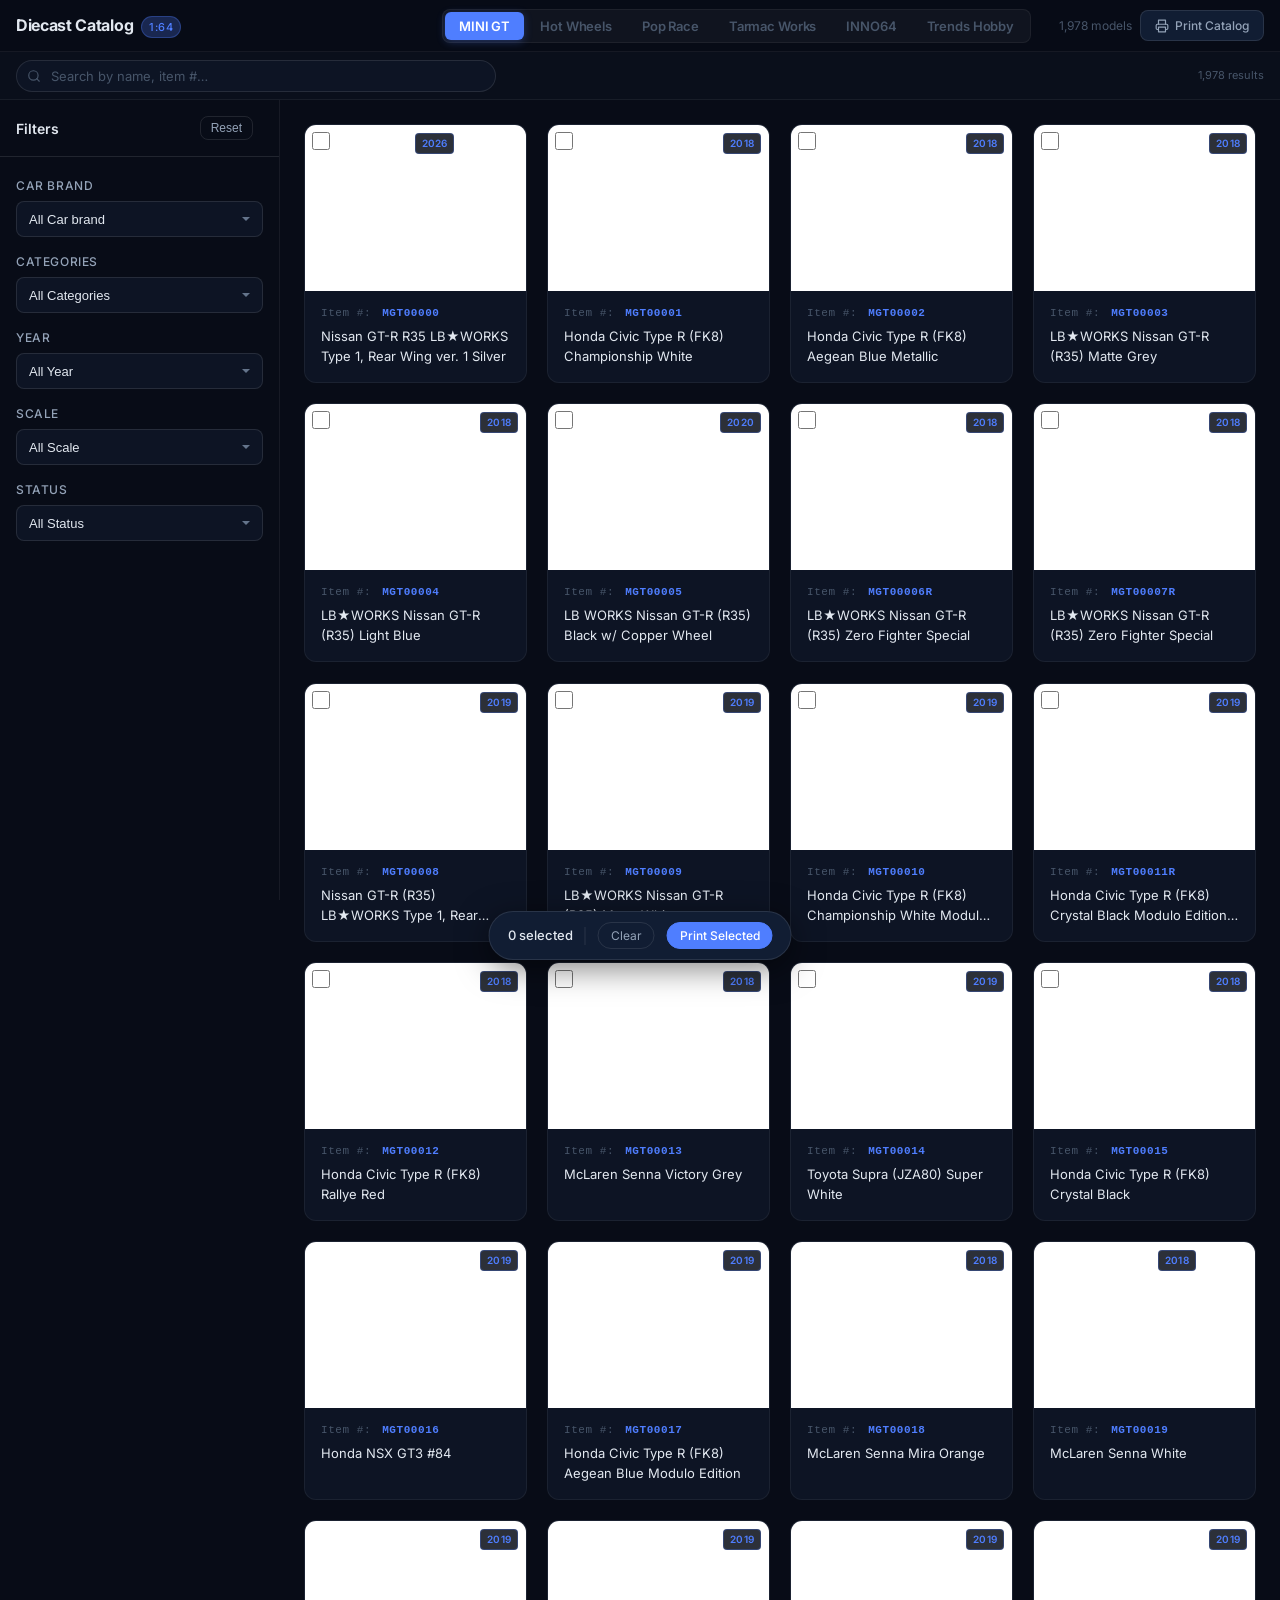
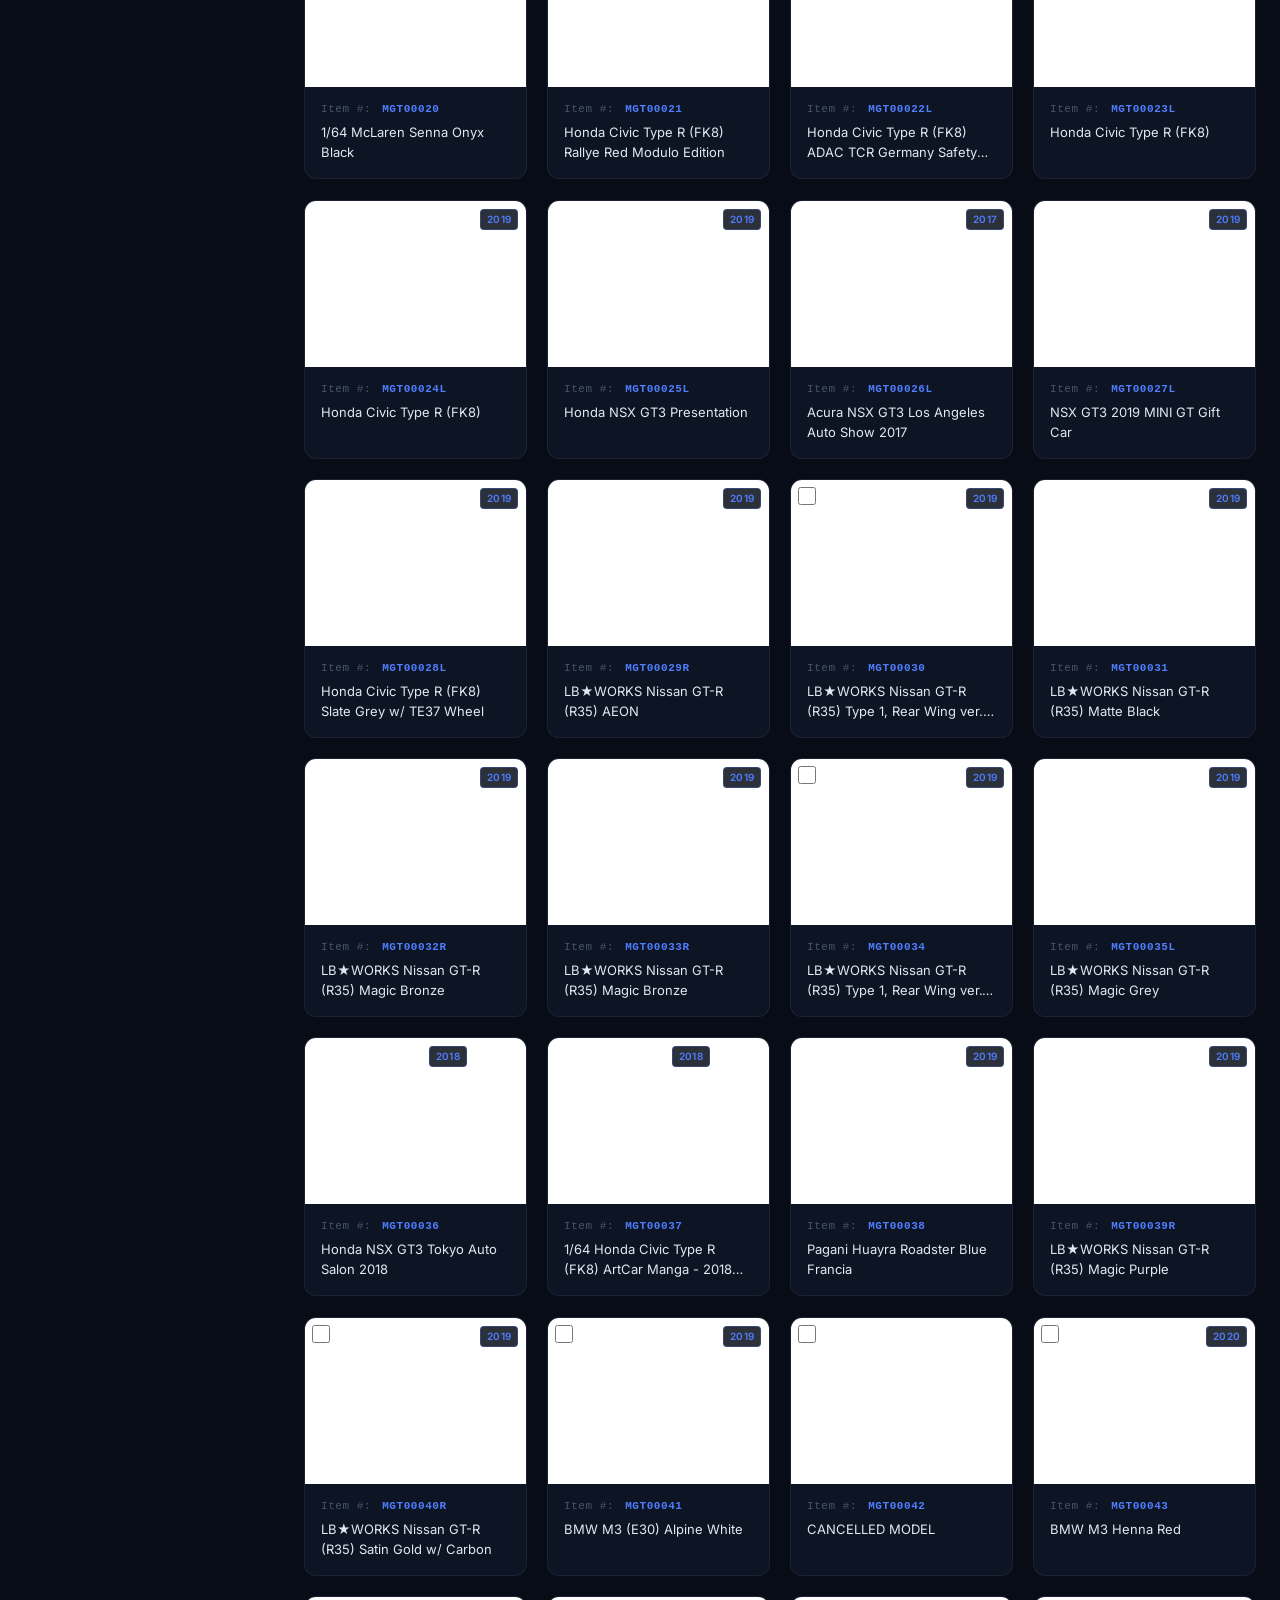
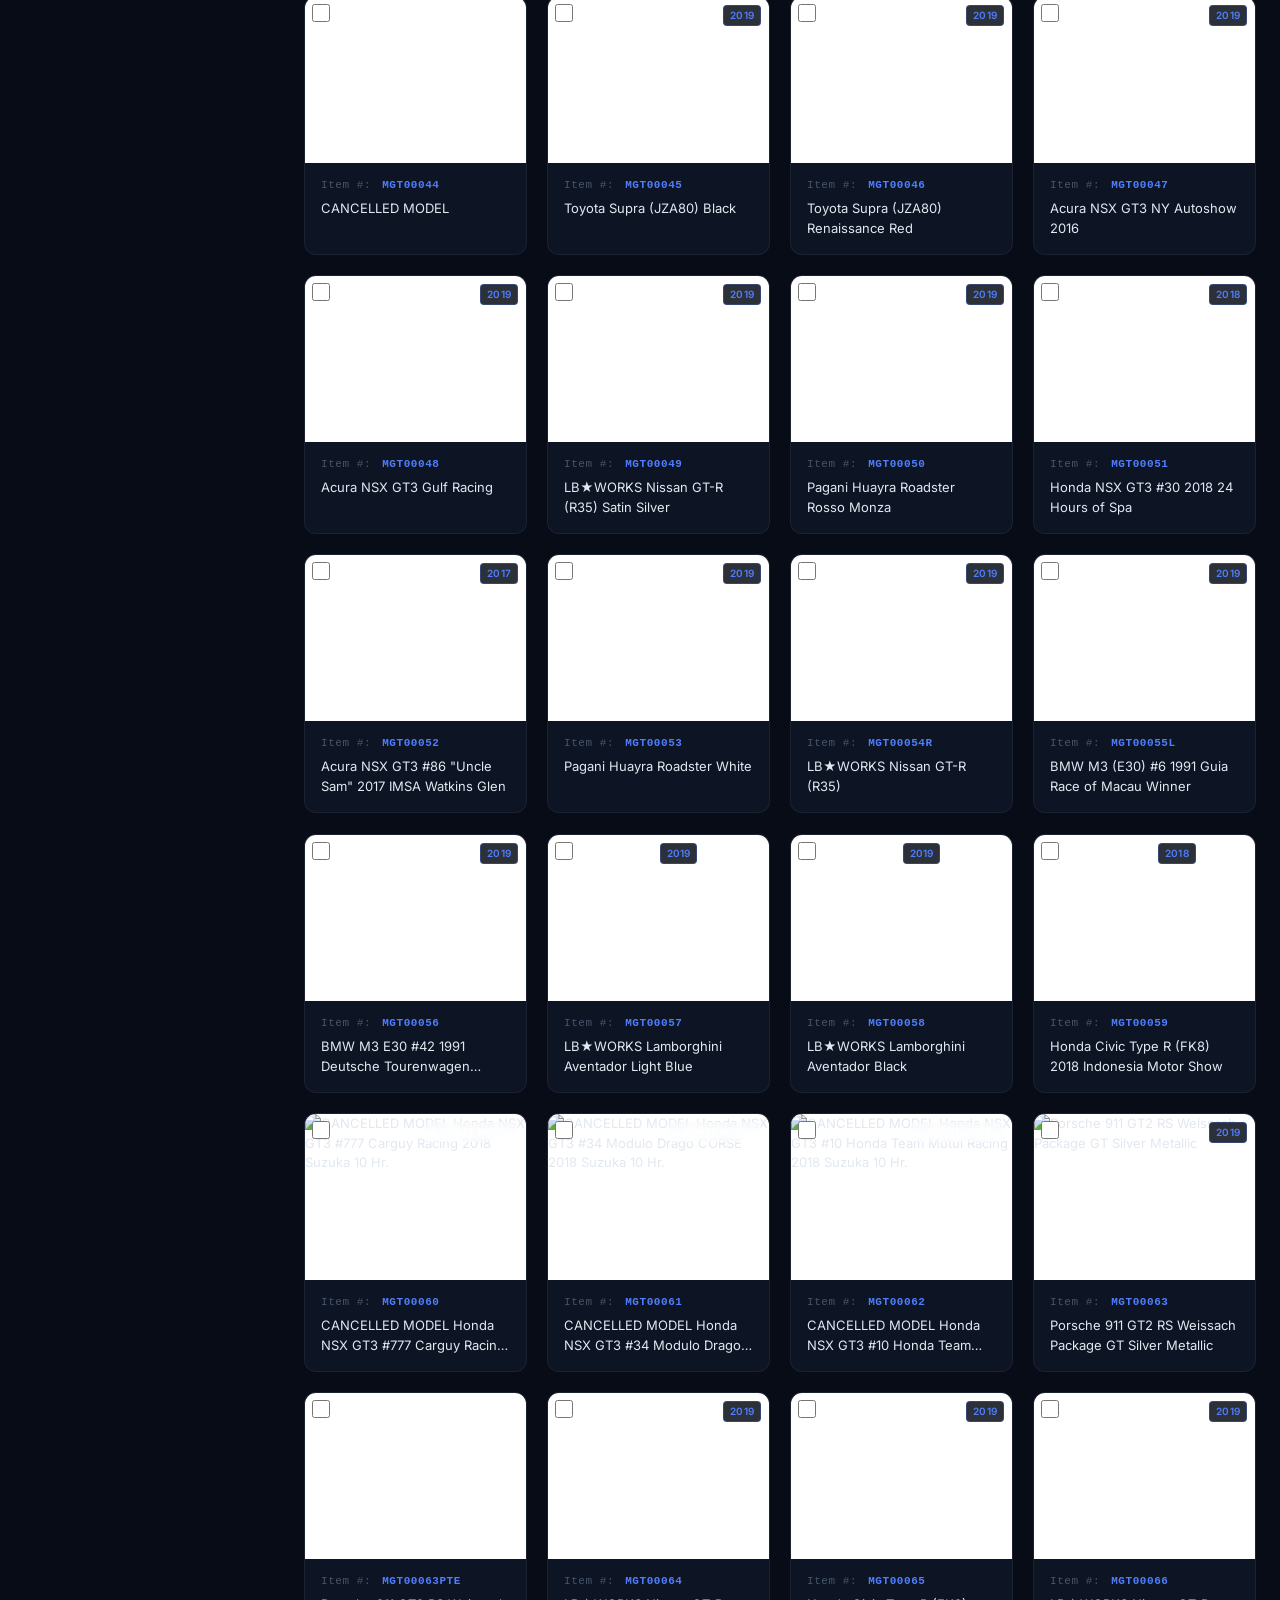
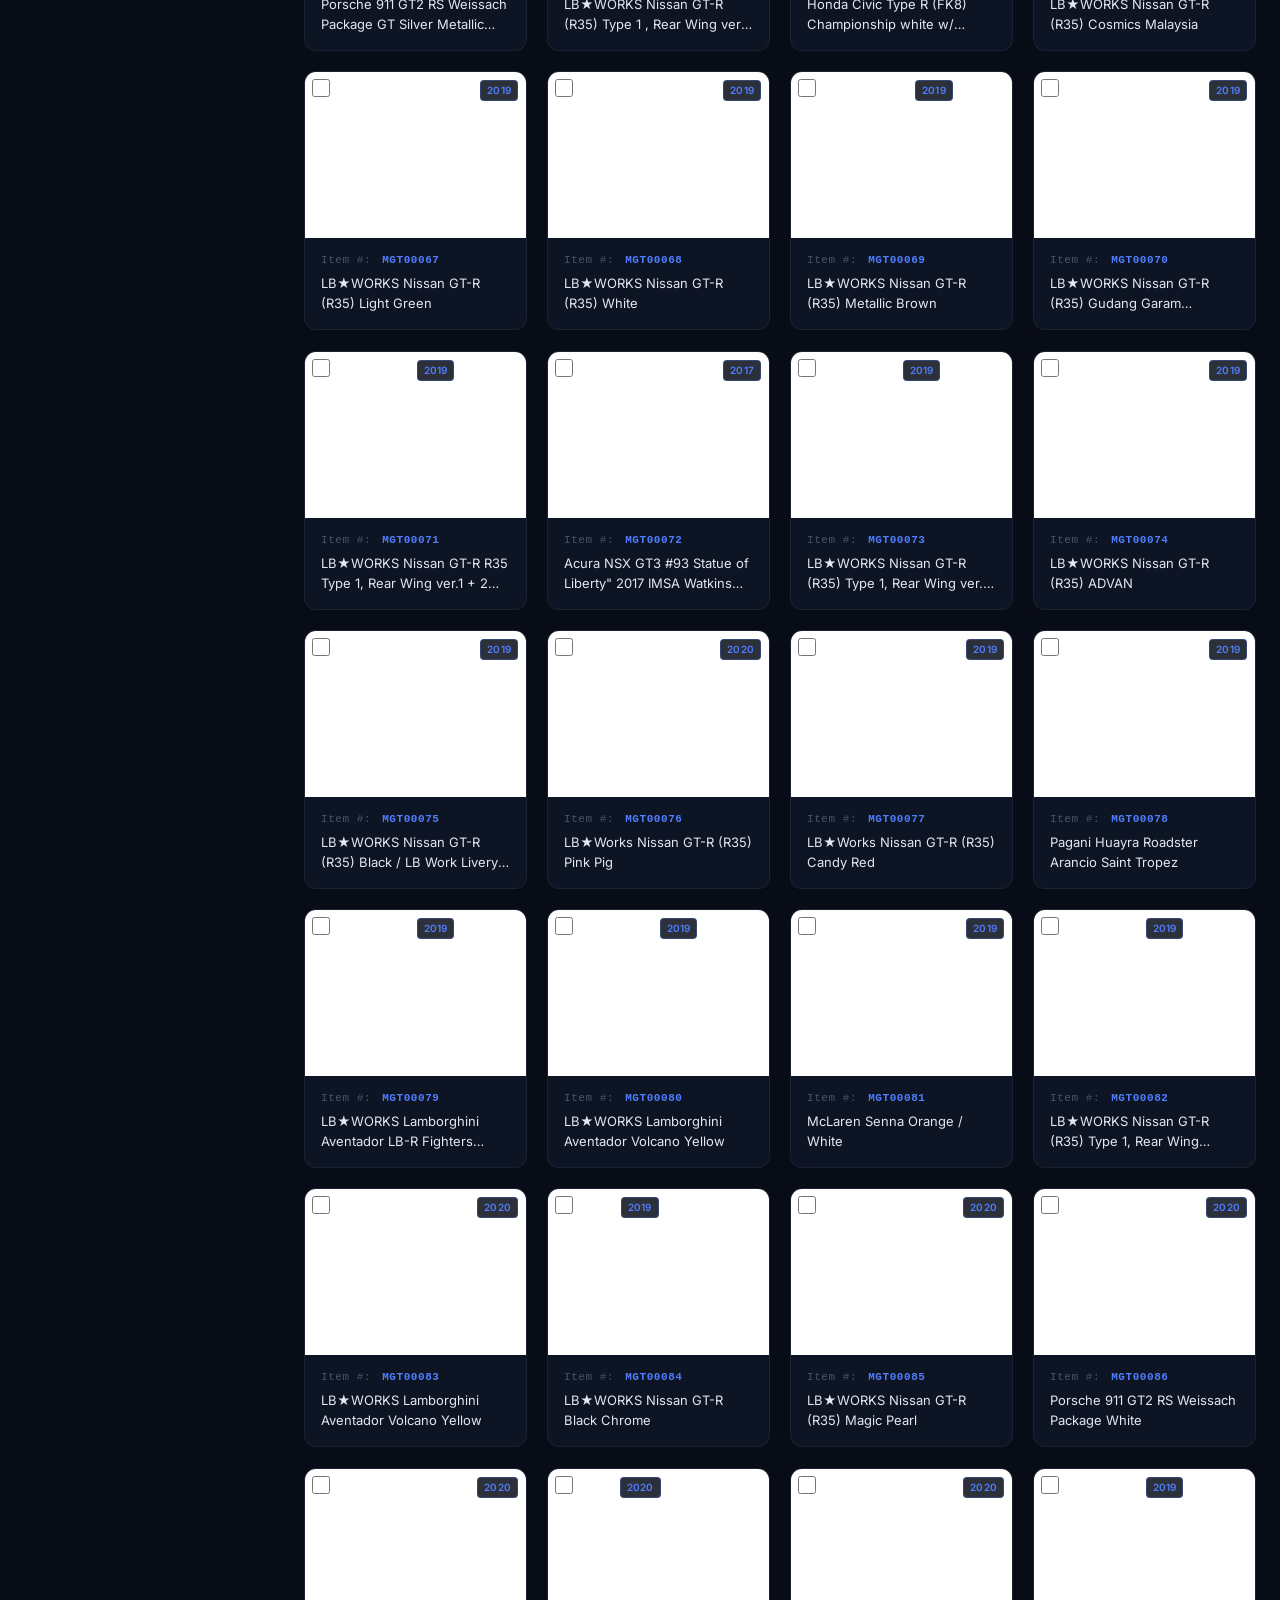
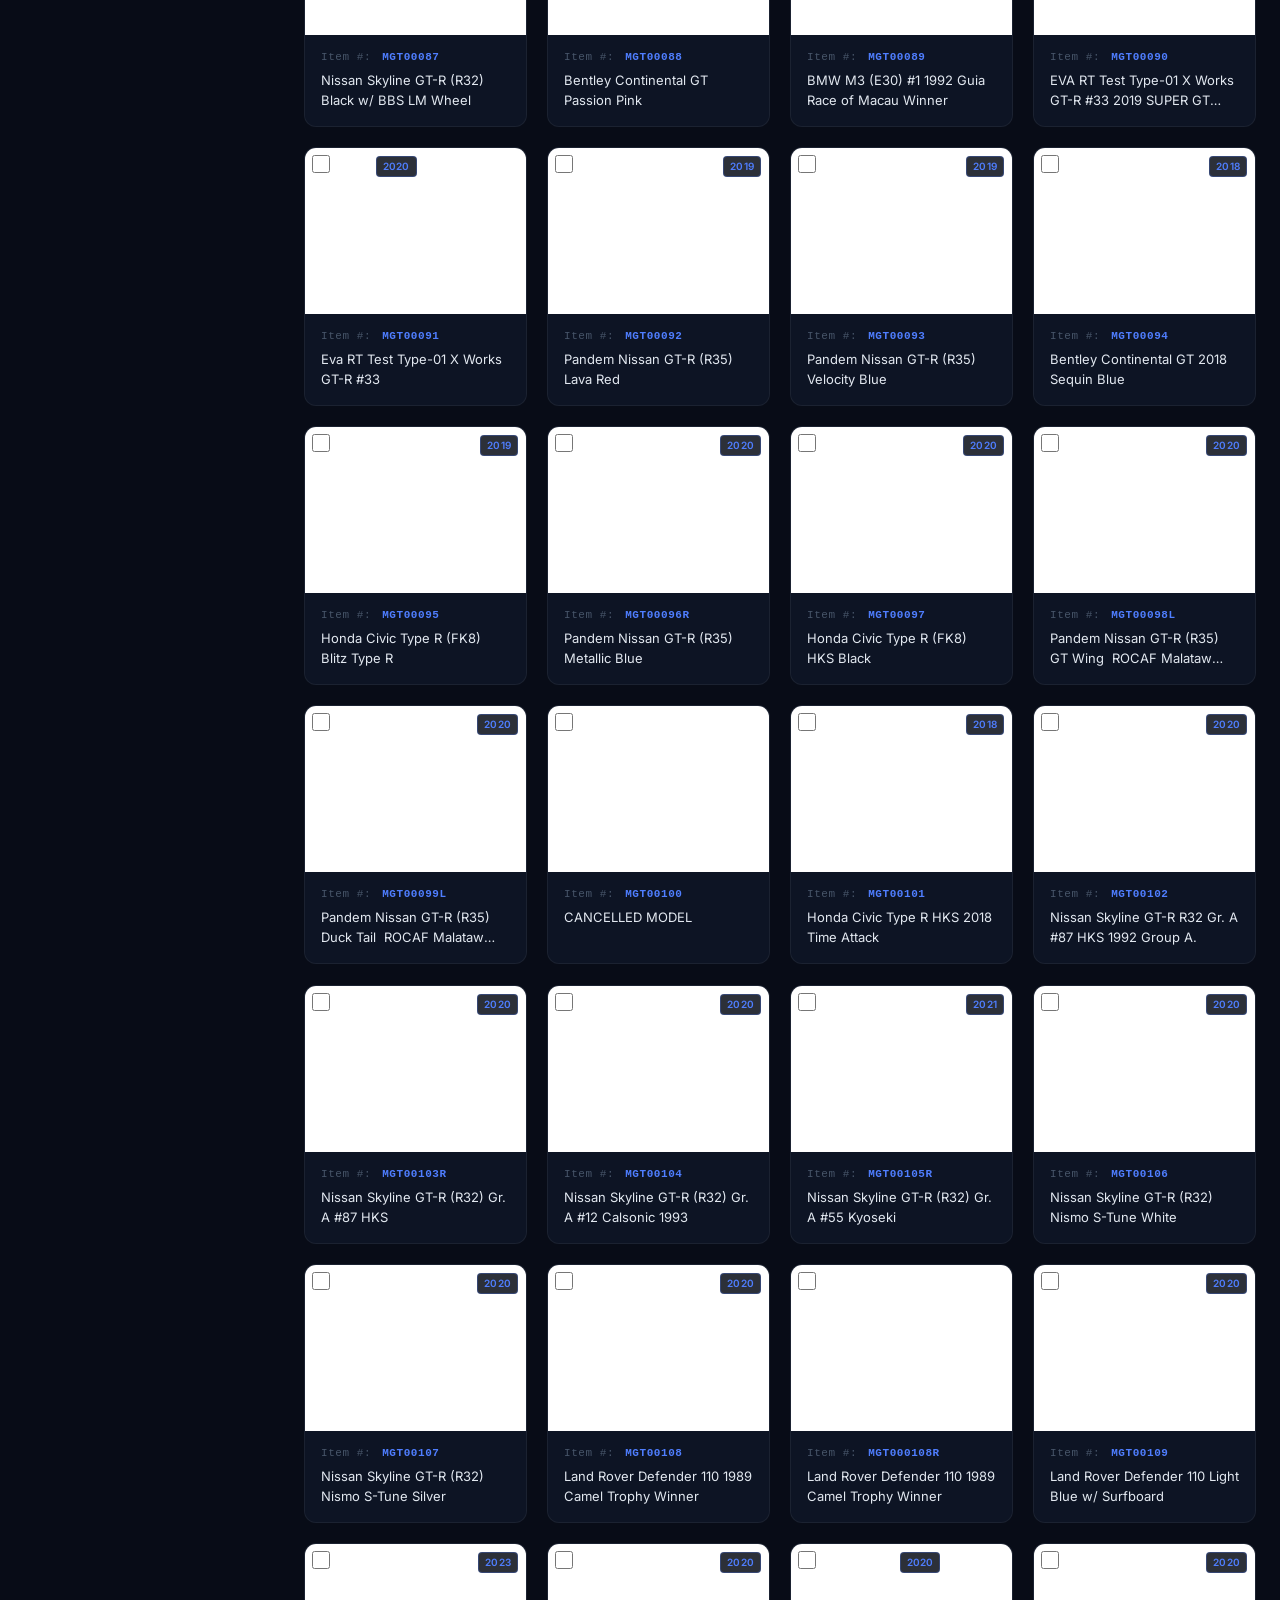
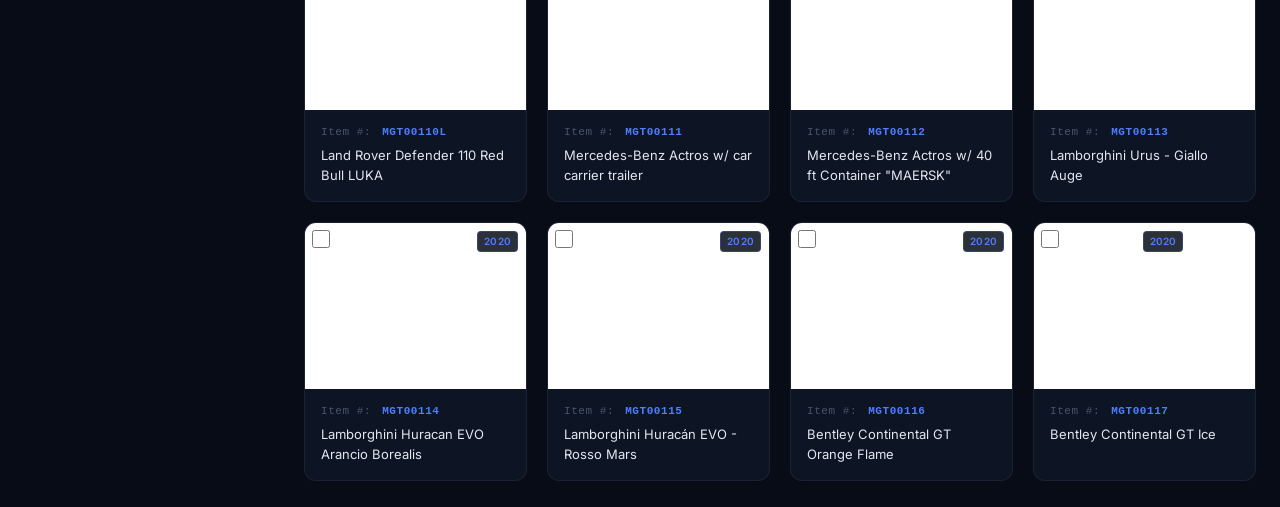
==== commit 3df2c629: "chore: catalog update 2026-08-02 19:13 [1978 models]" ====
--- a/index.html
+++ b/index.html
@@ -10,6 +10,8 @@
   <link rel="preconnect" href="https://fonts.gstatic.com" crossorigin>
   <link href="https://fonts.googleapis.com/css2?family=Inter:wght@300;400;500;600;700&display=swap" rel="stylesheet">
   <link rel="stylesheet" href="static/styles.css?v=1.0.2">
+  <script src="https://unpkg.com/@lottiefiles/lottie-player@latest/dist/lottie-player.js"></script>
+  <script src="https://unpkg.com/@dotlottie/player-component@latest/dist/dotlottie-player.mjs" type="module"></script>
 </head>
 <body>
 
@@ -185,6 +187,13 @@
 });
 
 async function loadProducts() {
+  ALL_PRODUCTS = [];
+  FILTERED = [];
+  SELECTED.clear();
+  updateSelectionBar();
+  const grid = document.getElementById('productGrid');
+  if (grid) grid.innerHTML = '';
+
   const brandFileMap = {
     'MINI GT': 'products_minigt.json',
     'Hot Wheels': 'products_hotwheels.json',
@@ -199,8 +208,14 @@
     const res = await fetch(`database/${fileName}?v=` + Date.now());
     if (!res.ok) throw new Error(res.statusText);
     ALL_PRODUCTS = await res.json();
+    if (!ALL_PRODUCTS || ALL_PRODUCTS.length === 0) {
+      showEmpty('No models available yet', 'Our devs are hard at work!', 'assets/no_data.lottie');
+      populateFilterFacets();
+      return;
+    }
   } catch (e) {
-    showEmpty('Could not load catalog', `Make sure ${fileName} exists. Run a scrape first.`);
+    showEmpty('No models available yet', 'Our devs are hard at work!', 'assets/no_data.lottie');
+    populateFilterFacets();
     return;
   }
 
@@ -283,7 +298,28 @@
   'sub_category': 'category'
 };
 
+function updateDependentFiltersConfig() {
+  delete DEPENDENT_FILTERS['brand'];
+  if (CURRENT_BRAND === 'Pop Race') {
+    DEPENDENT_FILTERS['brand'] = 'make';
+  }
+}
+
+function handleFilterChange(changedKey) {
+  for (const [childKey, parentKey] of Object.entries(DEPENDENT_FILTERS)) {
+    if (parentKey === changedKey) {
+      const childSelect = document.getElementById(`filter-${childKey}`);
+      if (childSelect && childSelect.value !== "") {
+        childSelect.value = "";
+        handleFilterChange(childKey);
+      }
+    }
+  }
+  applyFilters();
+}
+
 function populateFilterFacets() {
+  updateDependentFiltersConfig();
   const container = document.getElementById('dynamicFiltersContainer');
   container.innerHTML = '';
   ACTIVE_FILTER_KEYS = [];
@@ -302,15 +338,24 @@
     'model_type', 'vehicle_type', 'description', 'collection', 'region',
     'tags', 'product_type'
   ]);
+
+  if (CURRENT_BRAND === 'Hot Wheels') {
+    excludeKeys.add('brand');
+  }
+  if (CURRENT_BRAND === 'Pop Race') {
+    excludeKeys.add('status');
+  }
+
   // Human-friendly labels for filter keys
   const filterLabels = {
+    'make': 'Make',
     'release_year': 'Year',
-    'brand': 'Brand',
-    'series': 'Series',
+    'brand': 'Car brand',
+    'series': 'Categories',
     'sub_series': 'Sub-Series',
     'scale': 'Scale',
-    'status': 'Status'
   };
+
   const keyValues = {};
 
   ALL_PRODUCTS.forEach(p => {
@@ -331,7 +376,7 @@
 
   // 2. Build select dropdowns for keys that have > 1 unique value
   // We sort keys to put important ones first
-  const priority = ['brand', 'series', 'sub_series', 'release_year', 'scale', 'status'];
+  const priority = ['make', 'brand', 'series', 'sub_series', 'release_year', 'scale', 'status'];
   const sortedKeys = Object.keys(keyValues).sort((a, b) => {
     let ia = priority.indexOf(a);
     let ib = priority.indexOf(b);
@@ -343,7 +388,7 @@
 
   sortedKeys.forEach(key => {
     const vals = Array.from(keyValues[key]).sort();
-    if (vals.length < 2 && key !== 'brand') return; // Skip trivial filters
+    if (vals.length < 2 && key !== 'brand' && key !== 'make') return; // Skip trivial filters
 
     ACTIVE_FILTER_KEYS.push(key);
 
@@ -356,7 +401,7 @@
     const select = document.createElement('select');
     select.id = `filter-${key}`;
     select.className = 'filter-select-full';
-    select.onchange = applyFilters;
+    select.onchange = () => handleFilterChange(key);
     
     const isDependent = Object.keys(DEPENDENT_FILTERS).includes(key);
     
@@ -606,15 +651,55 @@
   return card;
 }
 
-function showEmpty(title, body) {
+function showEmpty(title, body, lottiePath = null) {
   const grid = document.getElementById('productGrid');
+  if (!grid) return;
+  
+  let mediaHtml = `
+    <svg width="48" height="48" viewBox="0 0 24 24" fill="none" stroke="currentColor" stroke-width="1.5" style="margin-bottom: 1rem;">
+      <circle cx="11" cy="11" r="8"/><line x1="21" y1="21" x2="16.65" y2="16.65"/>
+    </svg>
+  `;
+  
+  if (lottiePath) {
+    if (lottiePath.endsWith('.lottie')) {
+      mediaHtml = `
+        <dotlottie-player 
+          src="${lottiePath}" 
+          background="transparent" 
+          speed="1" 
+          style="width: 200px; height: 200px; margin: 0 auto 1.5rem;" 
+          loop 
+          autoplay>
+          <svg width="48" height="48" viewBox="0 0 24 24" fill="none" stroke="currentColor" stroke-width="1.5" style="margin: 76px auto; animation: spin 2s linear infinite;">
+            <style>@keyframes spin { to { transform: rotate(360deg); } }</style>
+            <circle cx="12" cy="12" r="10" stroke-dasharray="30" stroke-dashoffset="10"/>
+          </svg>
+        </dotlottie-player>
+      `;
+    } else {
+      mediaHtml = `
+        <lottie-player 
+          src="${lottiePath}" 
+          background="transparent" 
+          speed="1" 
+          style="width: 200px; height: 200px; margin: 0 auto 1.5rem;" 
+          loop 
+          autoplay>
+          <svg width="48" height="48" viewBox="0 0 24 24" fill="none" stroke="currentColor" stroke-width="1.5" style="margin: 76px auto; animation: spin 2s linear infinite;">
+            <style>@keyframes spin { to { transform: rotate(360deg); } }</style>
+            <circle cx="12" cy="12" r="10" stroke-dasharray="30" stroke-dashoffset="10"/>
+          </svg>
+        </lottie-player>
+      `;
+    }
+  }
+  
   grid.innerHTML = `
-    <div class="state-empty">
-      <svg width="48" height="48" viewBox="0 0 24 24" fill="none" stroke="currentColor" stroke-width="1.5">
-        <circle cx="11" cy="11" r="8"/><line x1="21" y1="21" x2="16.65" y2="16.65"/>
-      </svg>
-      <h4>${escHtml(title)}</h4>
-      <p>${escHtml(body)}</p>
+    <div class="state-empty" style="text-align: center; padding: 4rem 2rem; color: var(--text-muted);">
+      ${mediaHtml}
+      <h4 style="margin: 0 0 0.5rem; font-size: 1.25rem; font-weight: 600; color: var(--text-color);">${escHtml(title)}</h4>
+      <p style="margin: 0; font-size: 0.95rem; line-height: 1.5;">${escHtml(body)}</p>
     </div>`;
 }
 
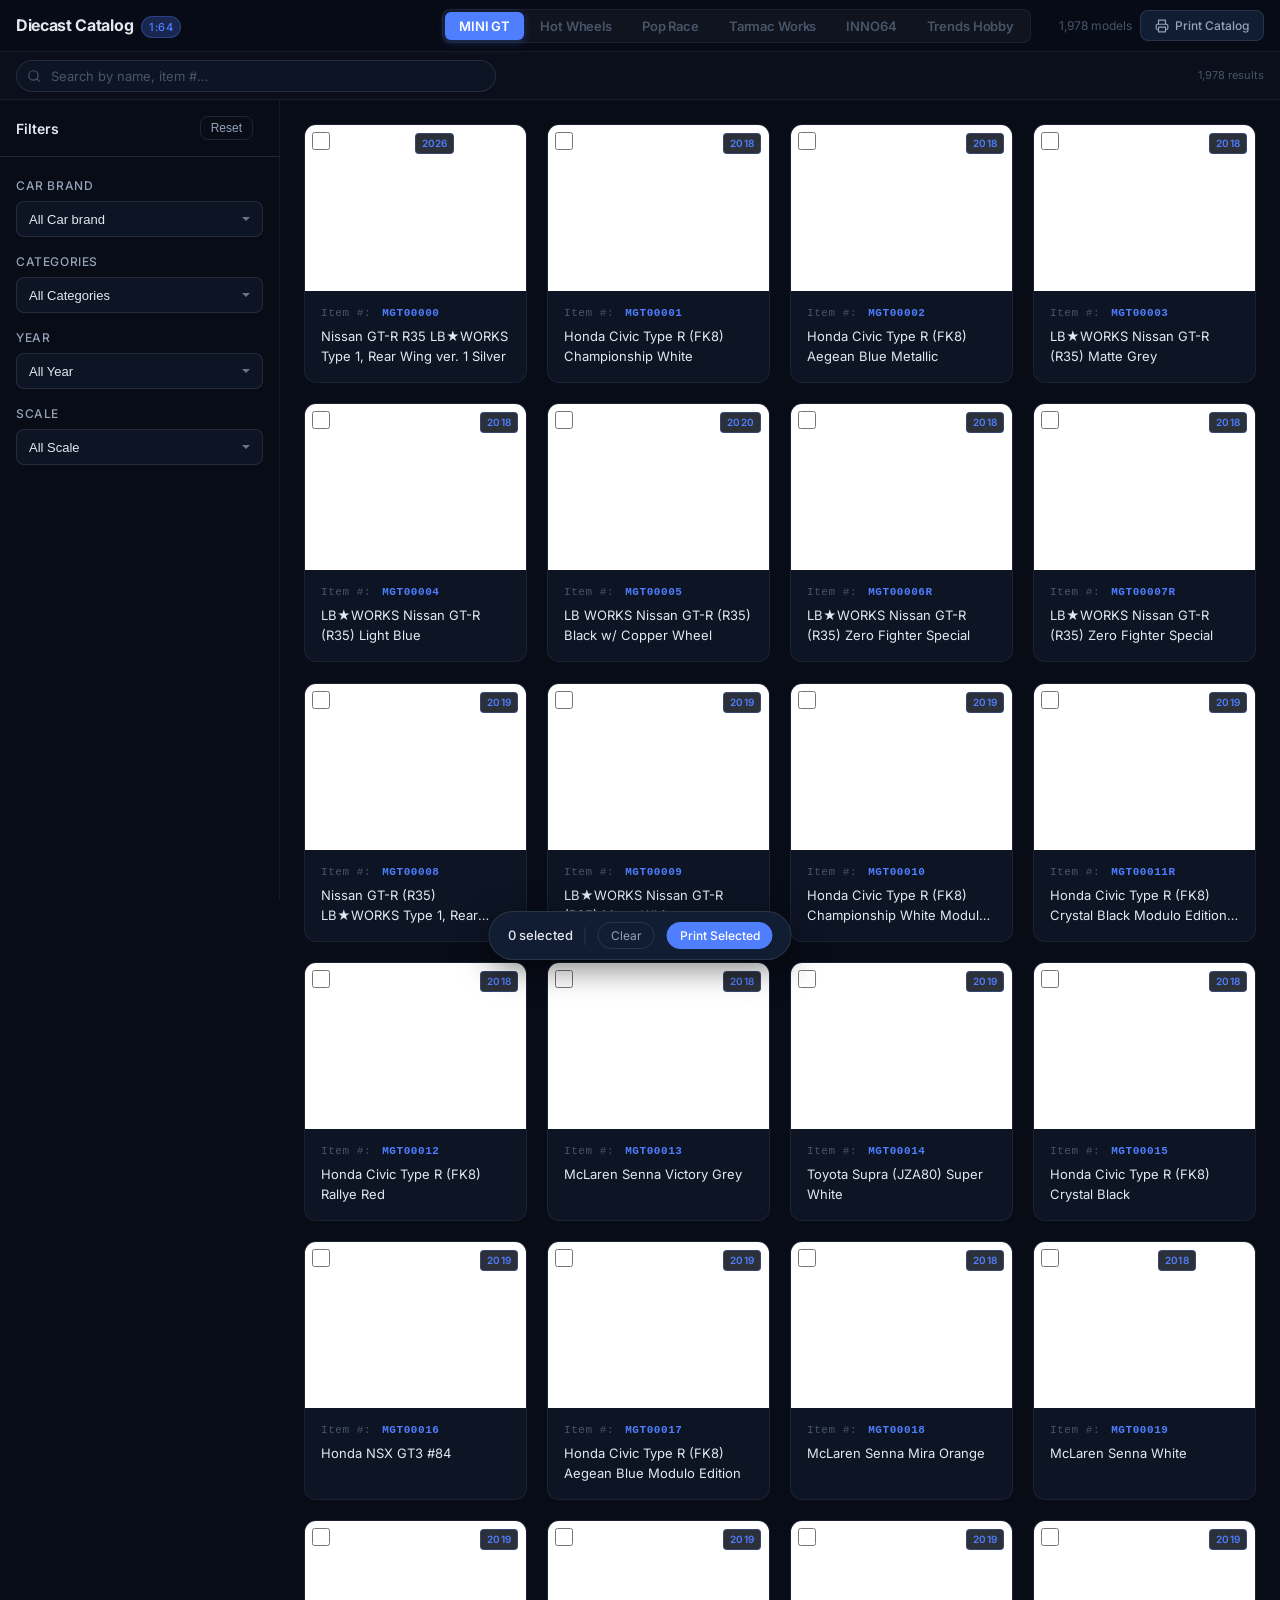
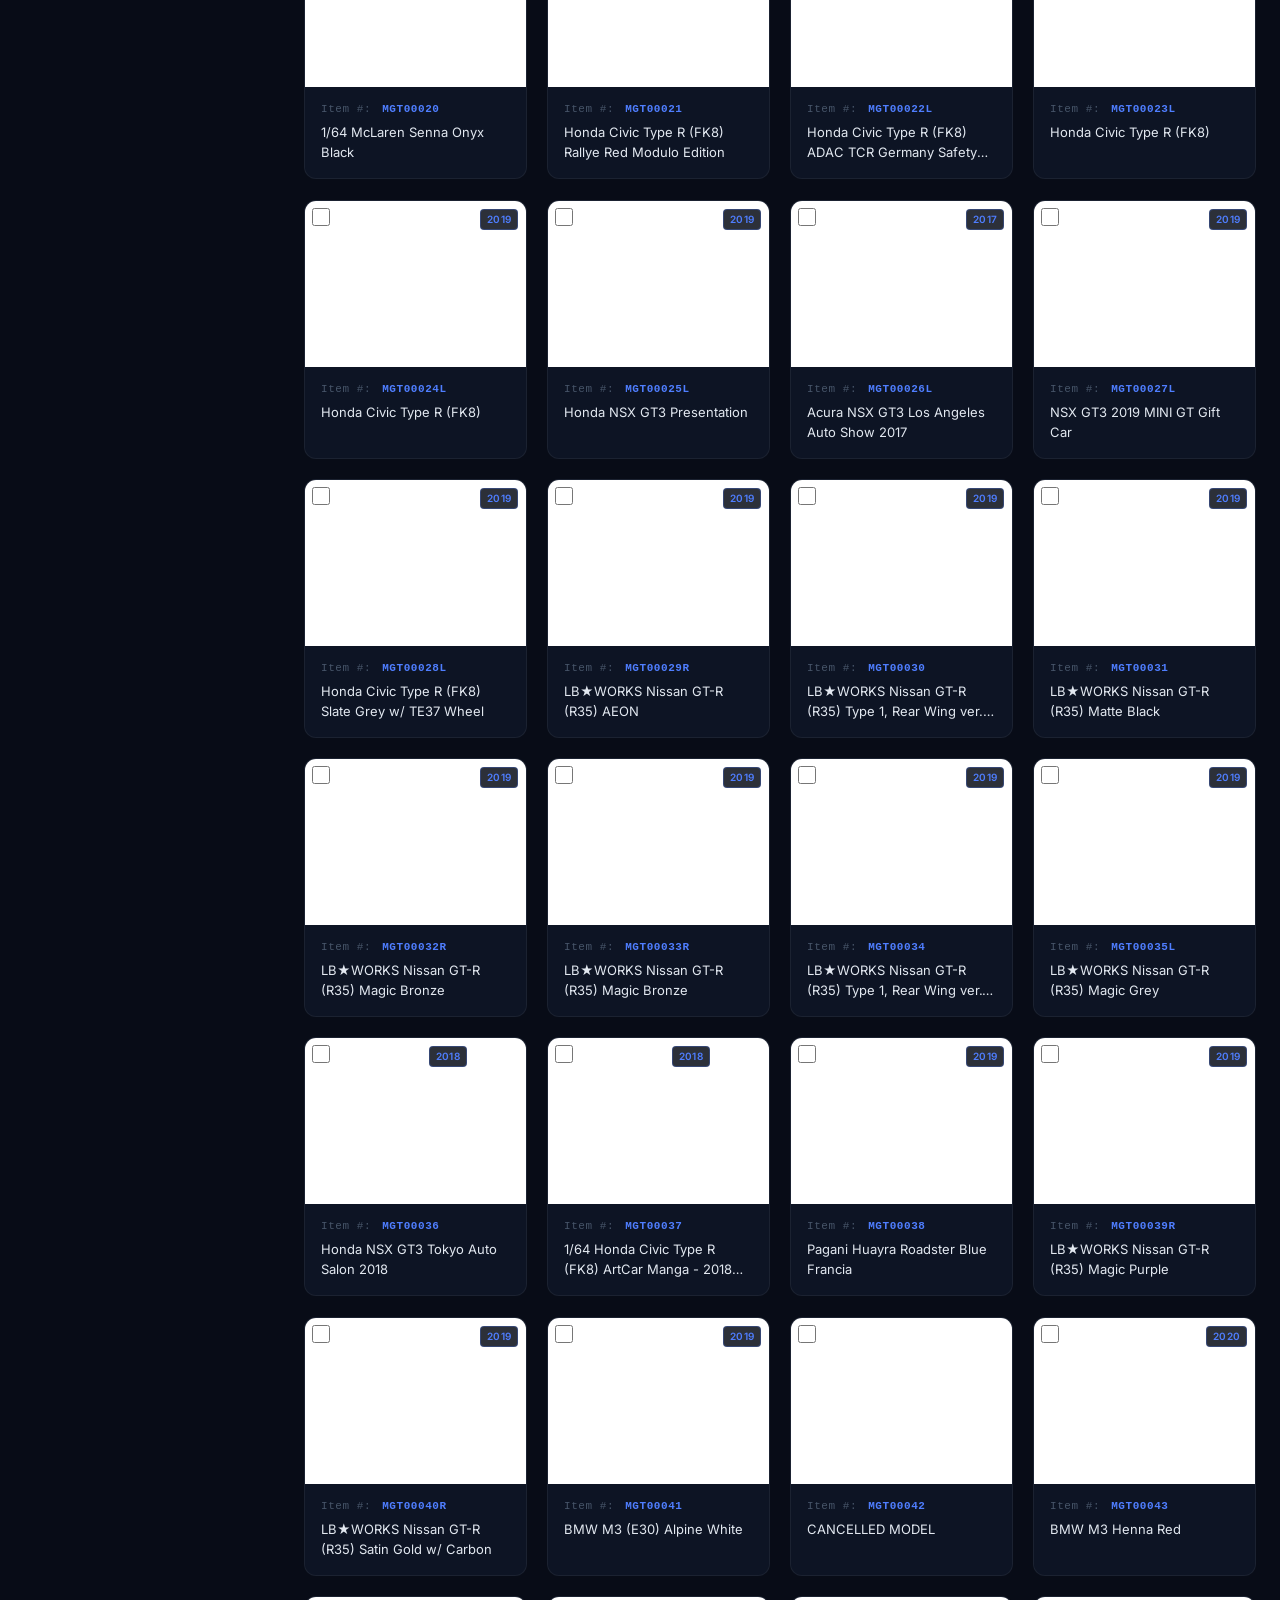
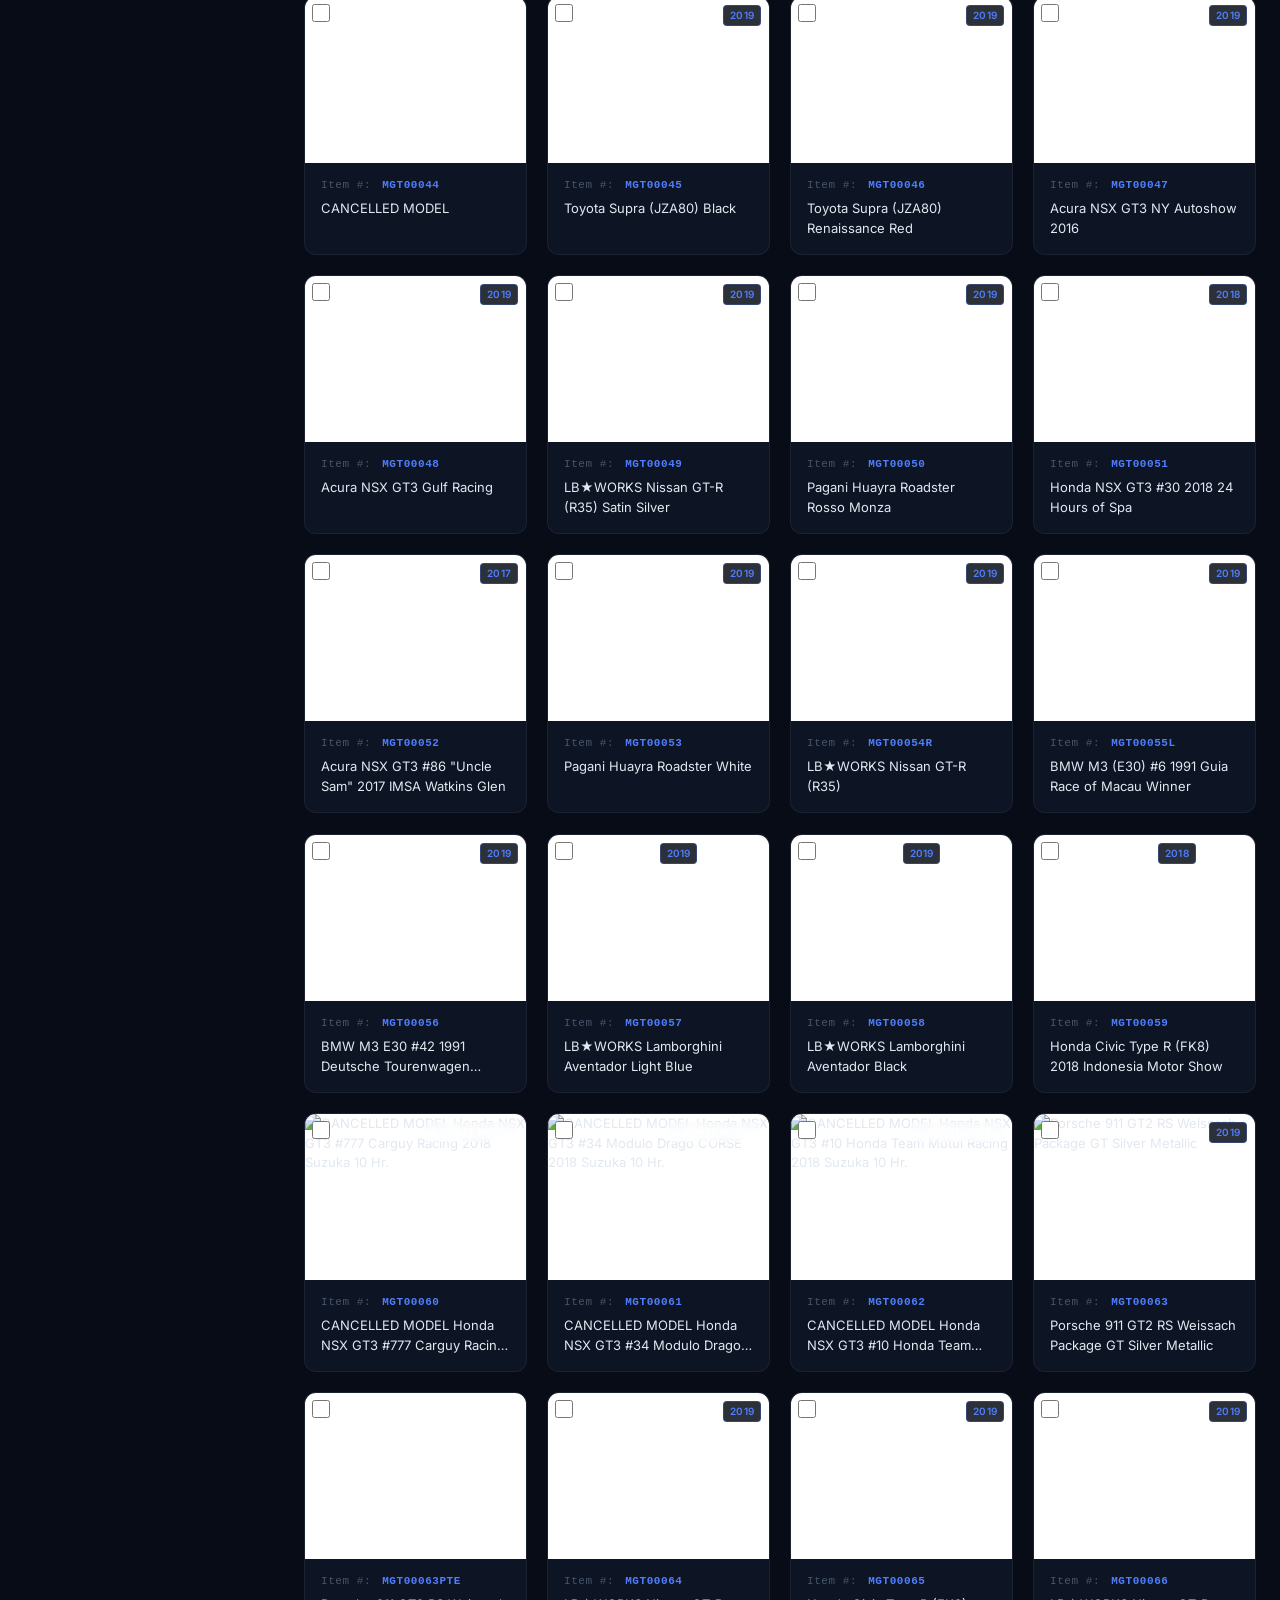
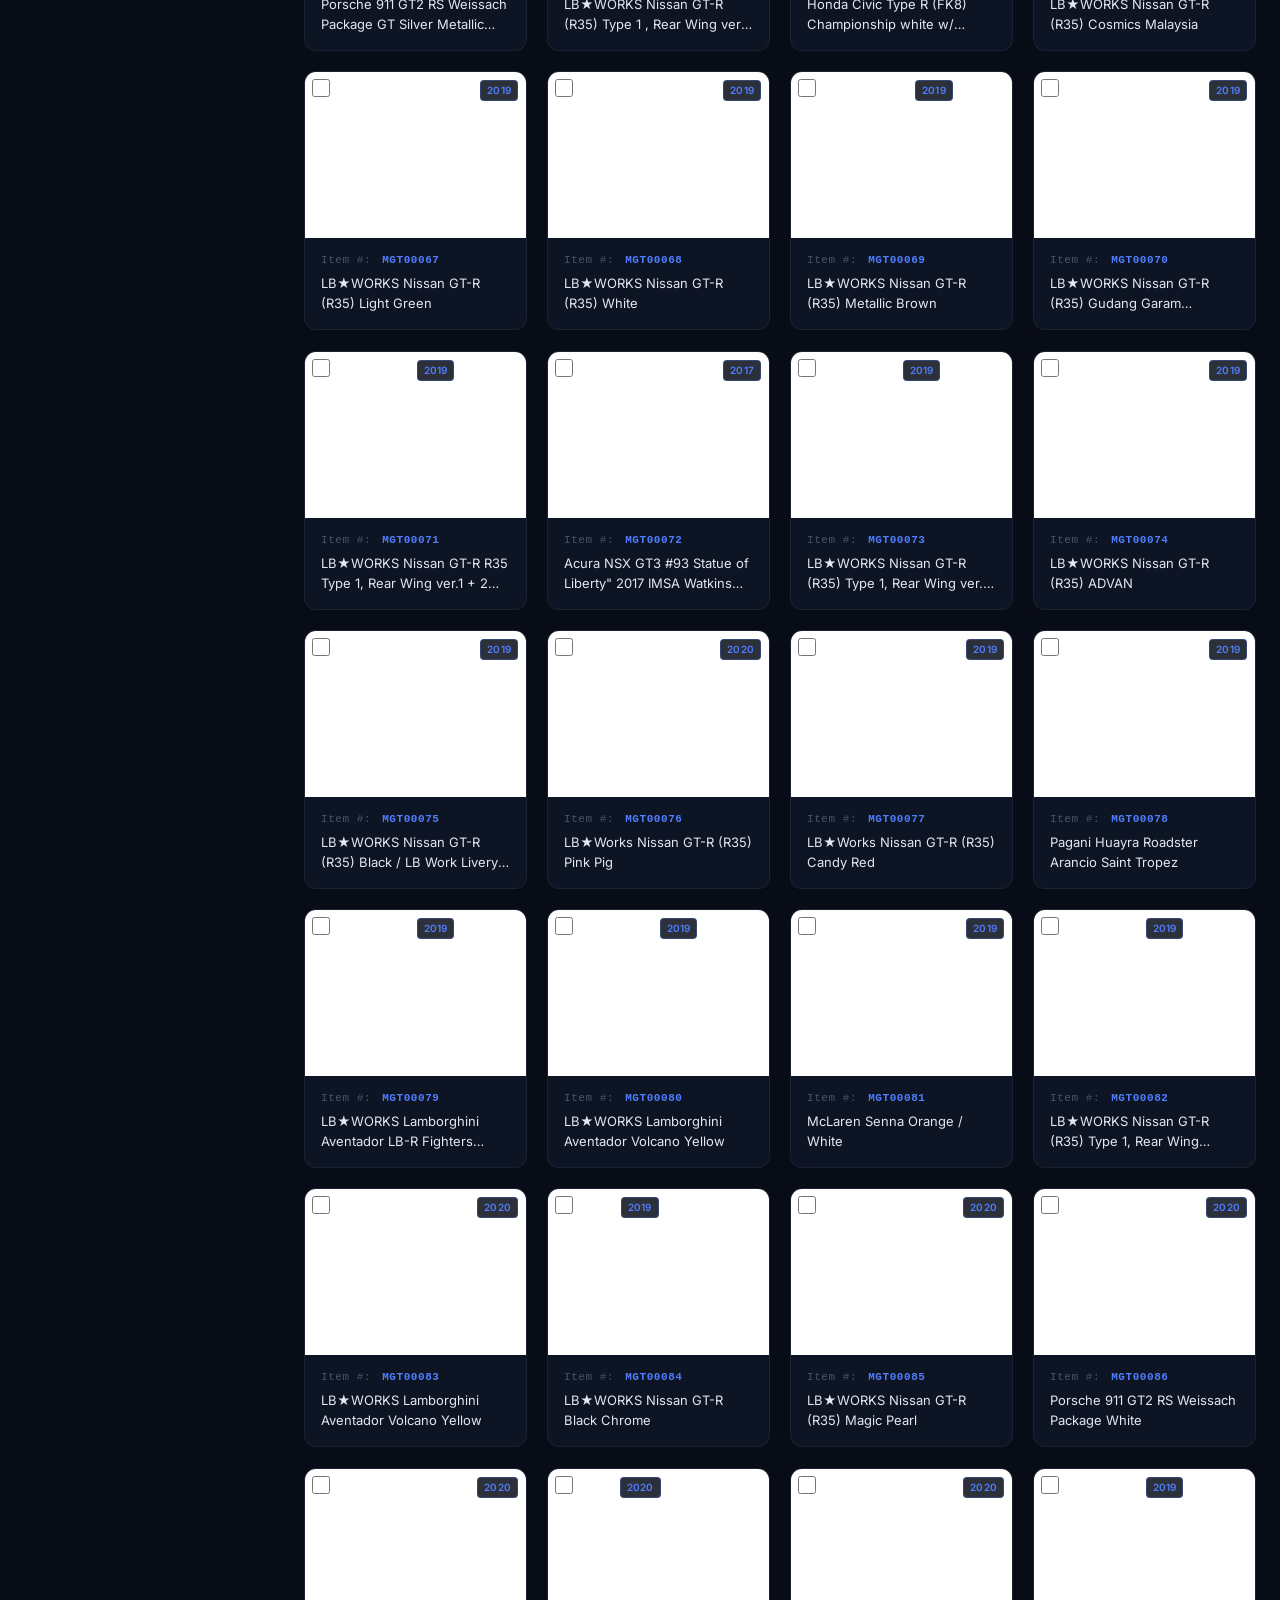
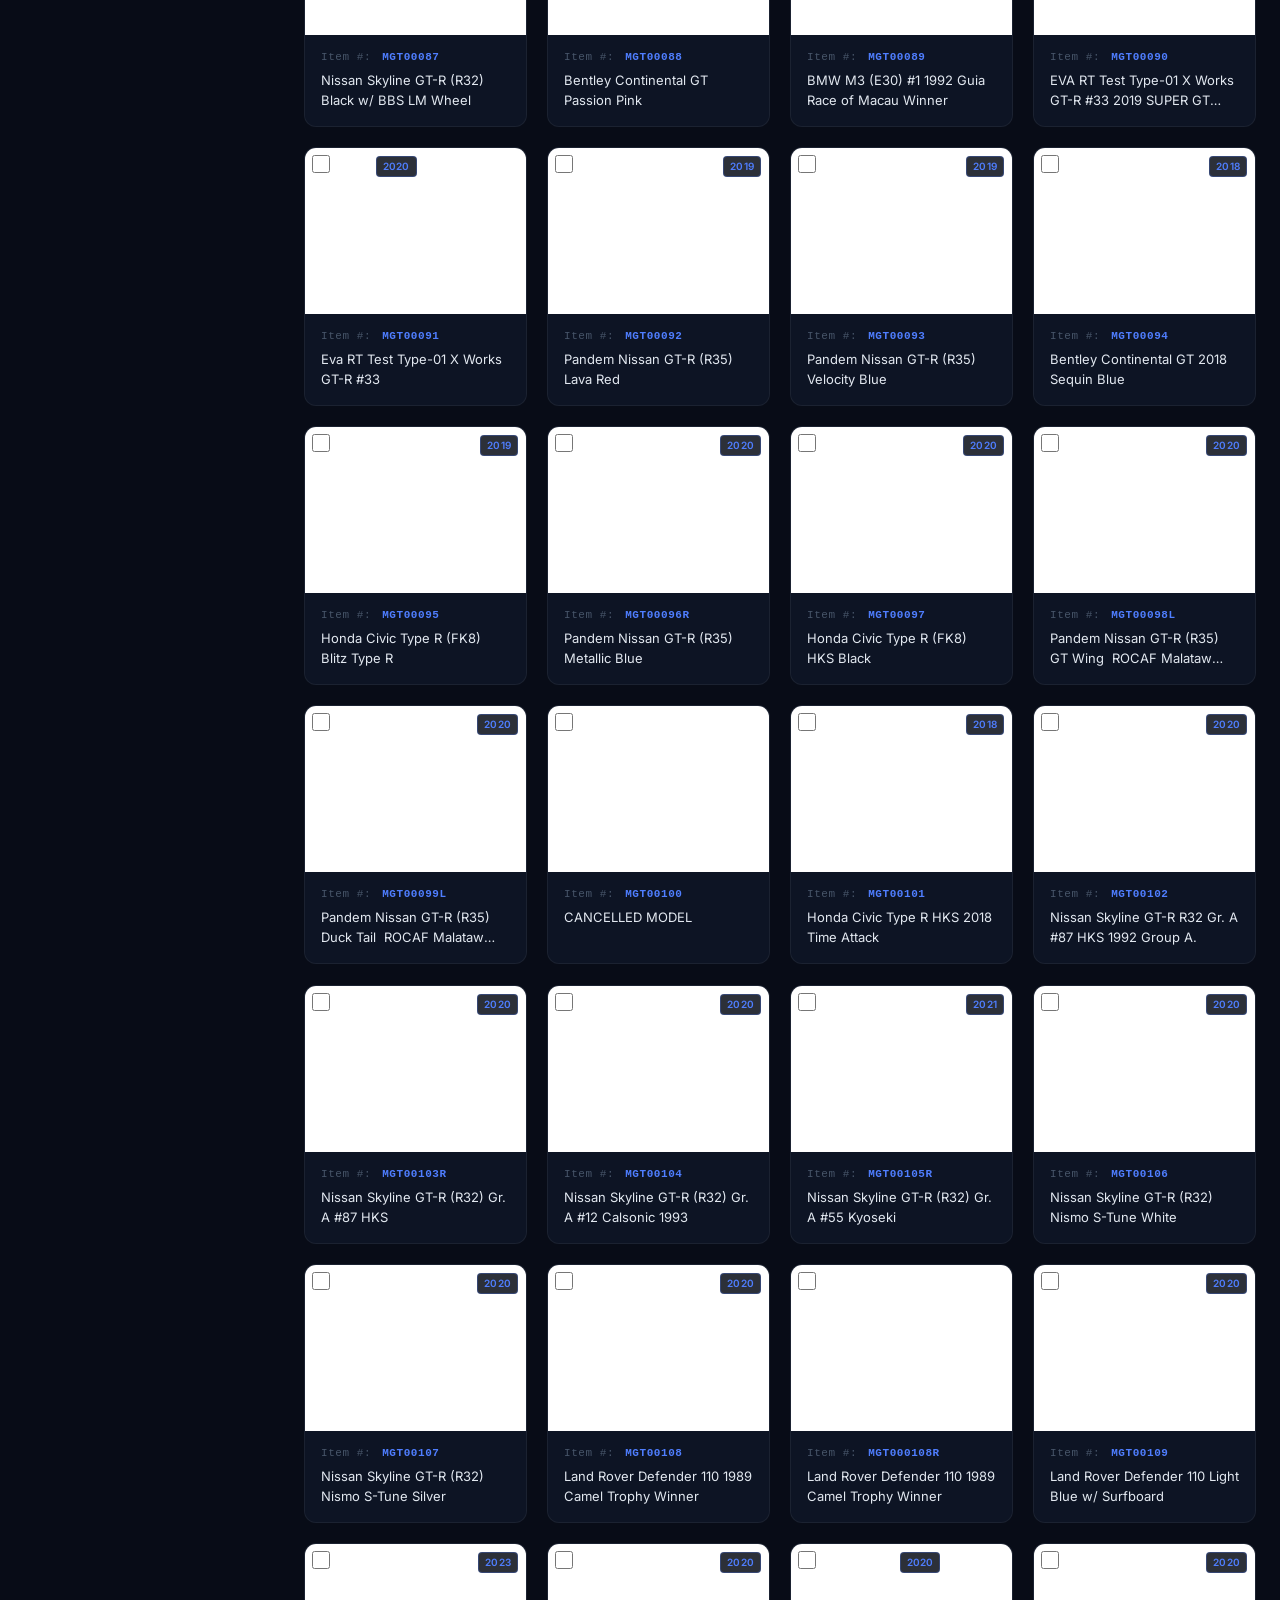
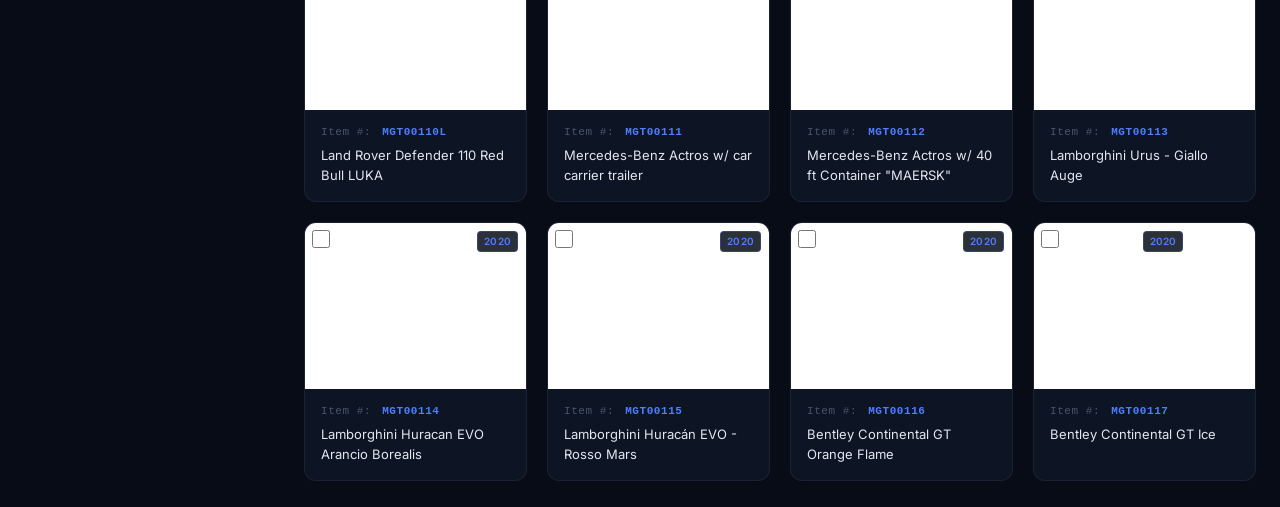
==== commit 4c9afa0e: "chore: catalog update 2026-08-02 19:25 [0 models]" ====
--- a/index.html
+++ b/index.html
@@ -342,7 +342,7 @@
   if (CURRENT_BRAND === 'Hot Wheels') {
     excludeKeys.add('brand');
   }
-  if (CURRENT_BRAND === 'Pop Race') {
+  if (CURRENT_BRAND === 'Pop Race' || CURRENT_BRAND === 'MINI GT') {
     excludeKeys.add('status');
   }
 
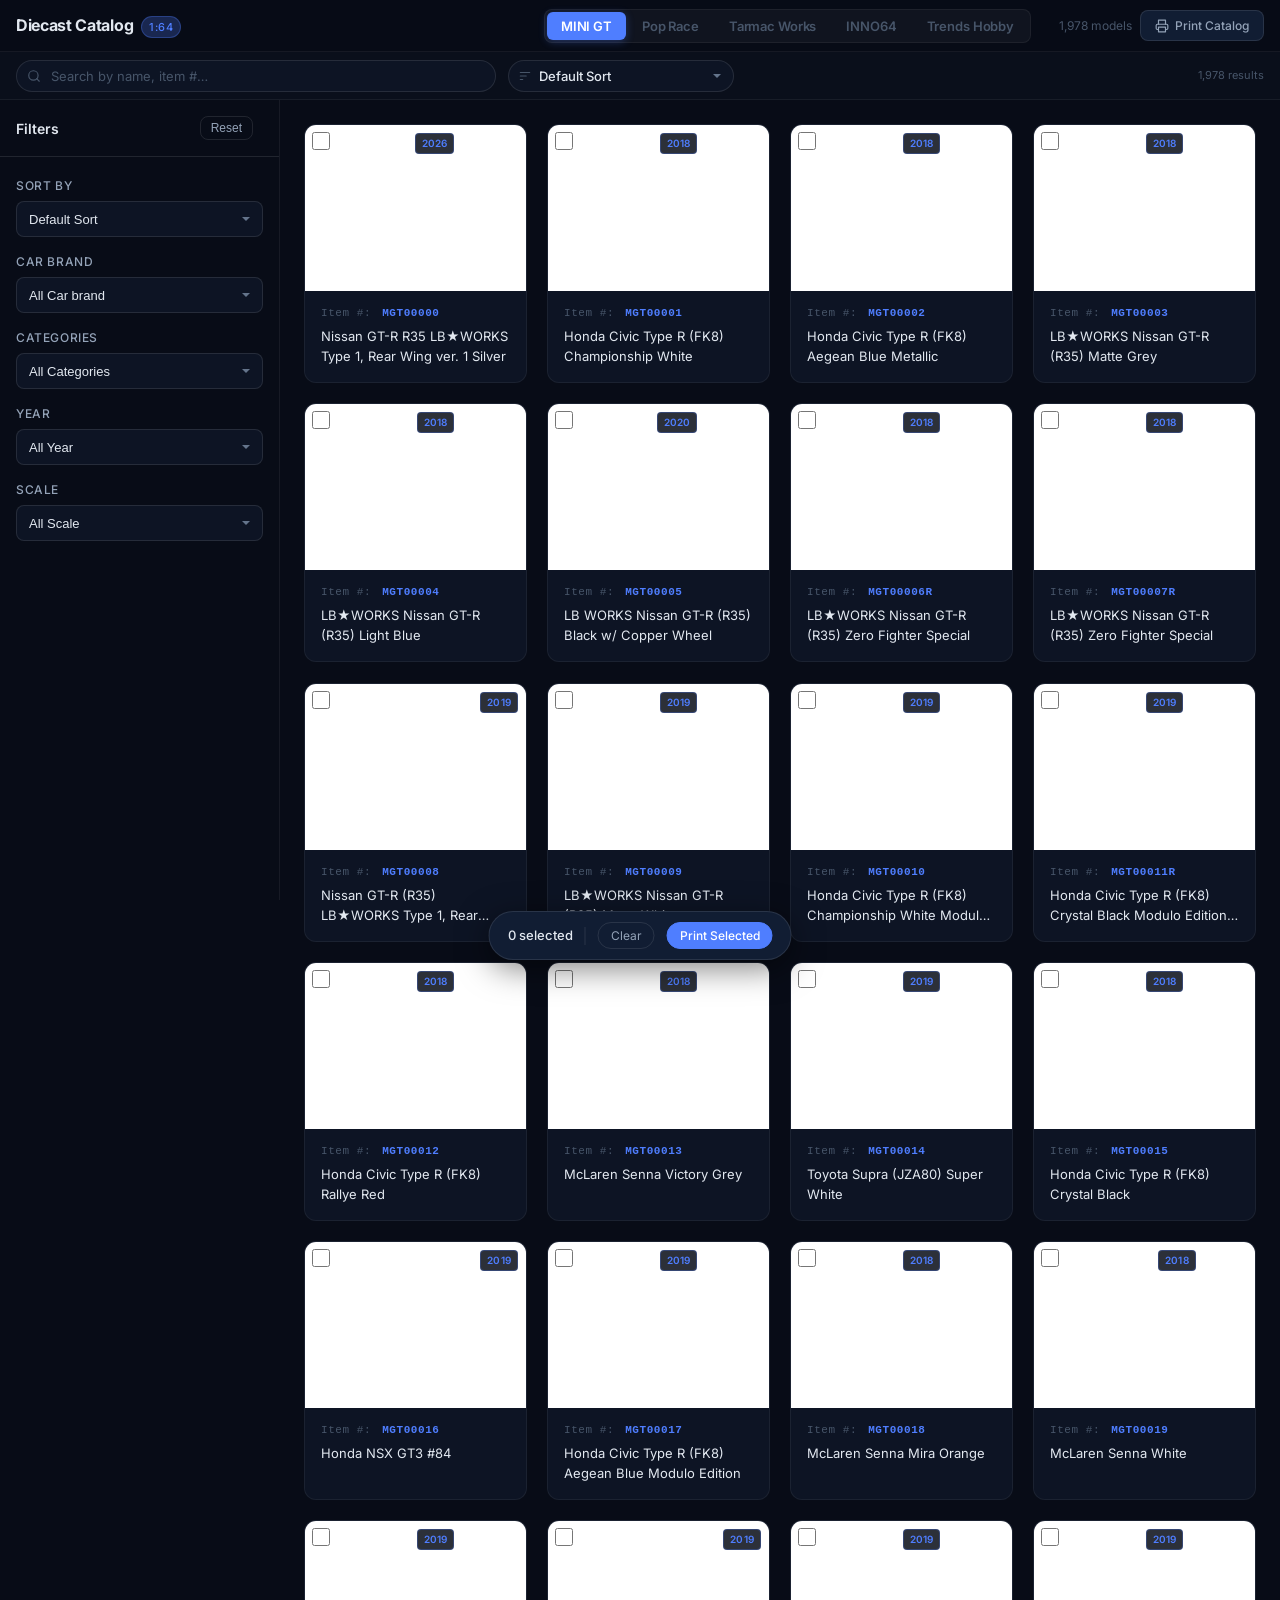
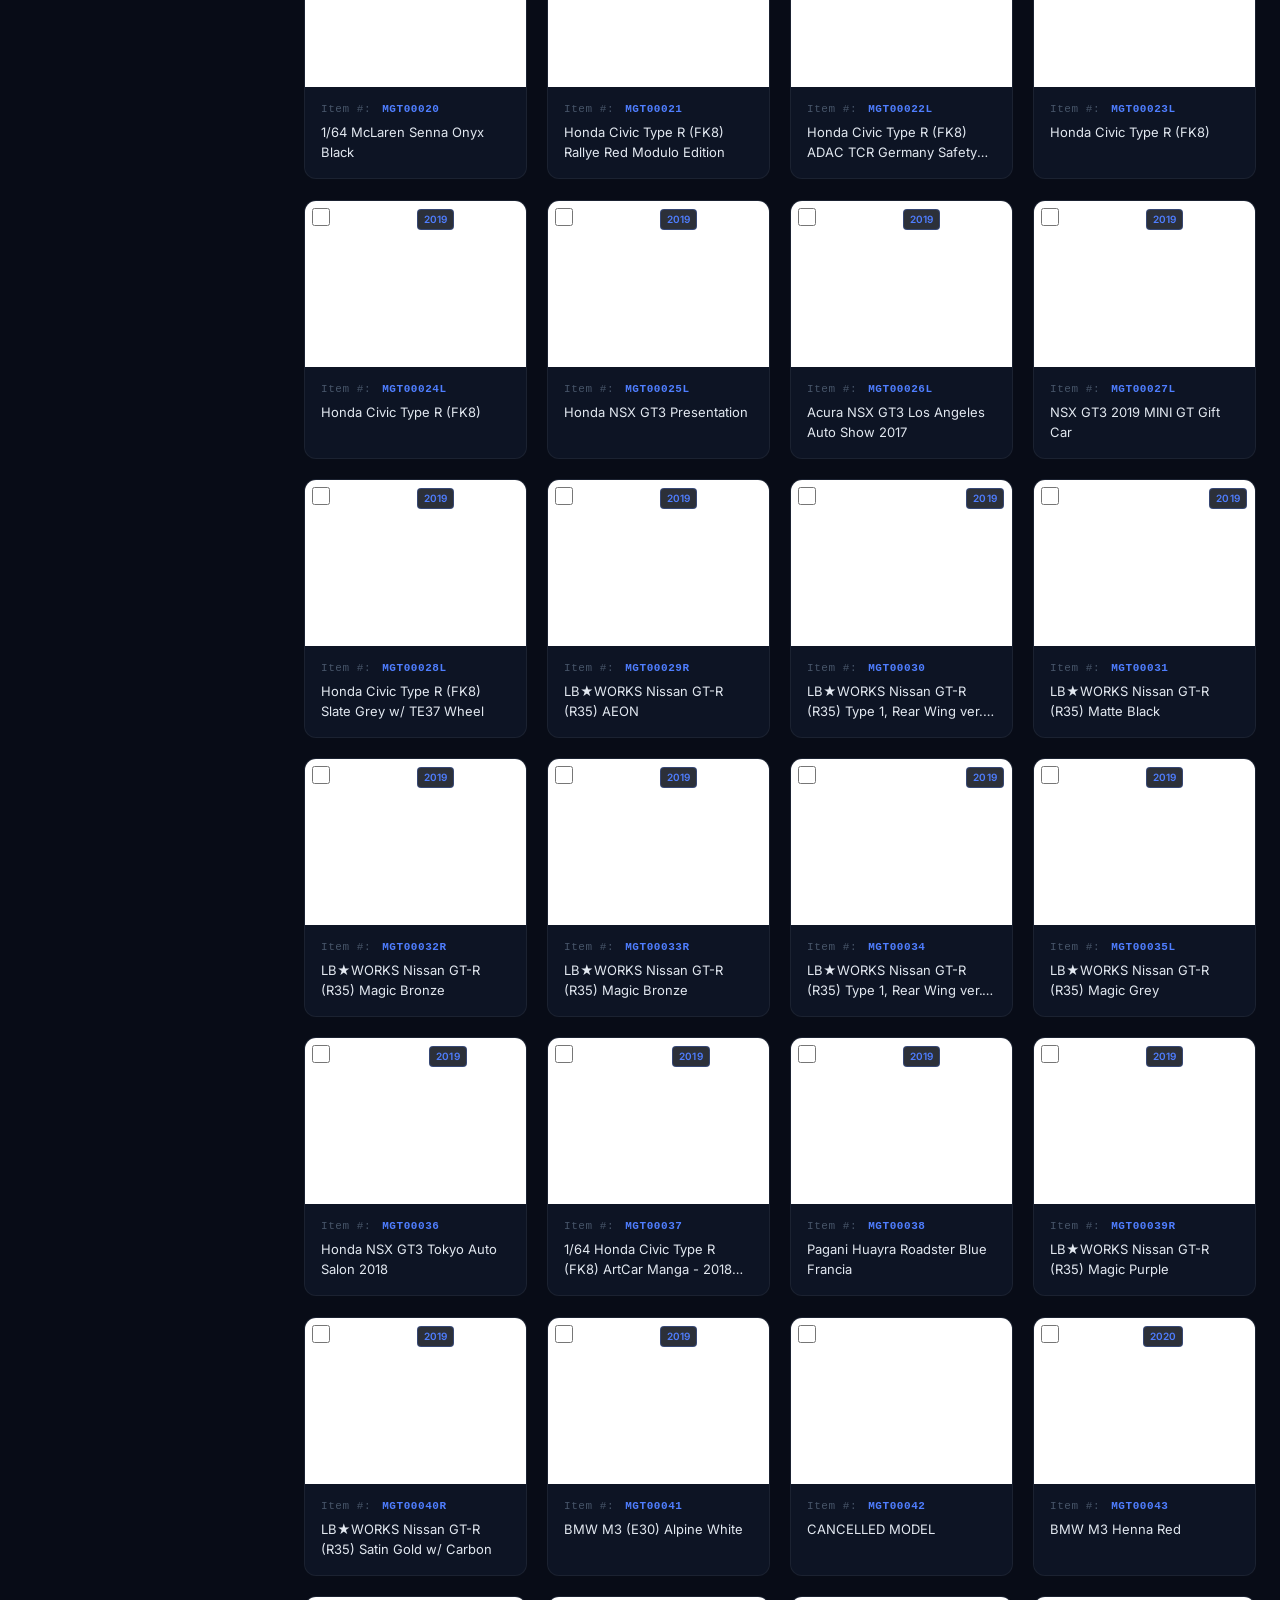
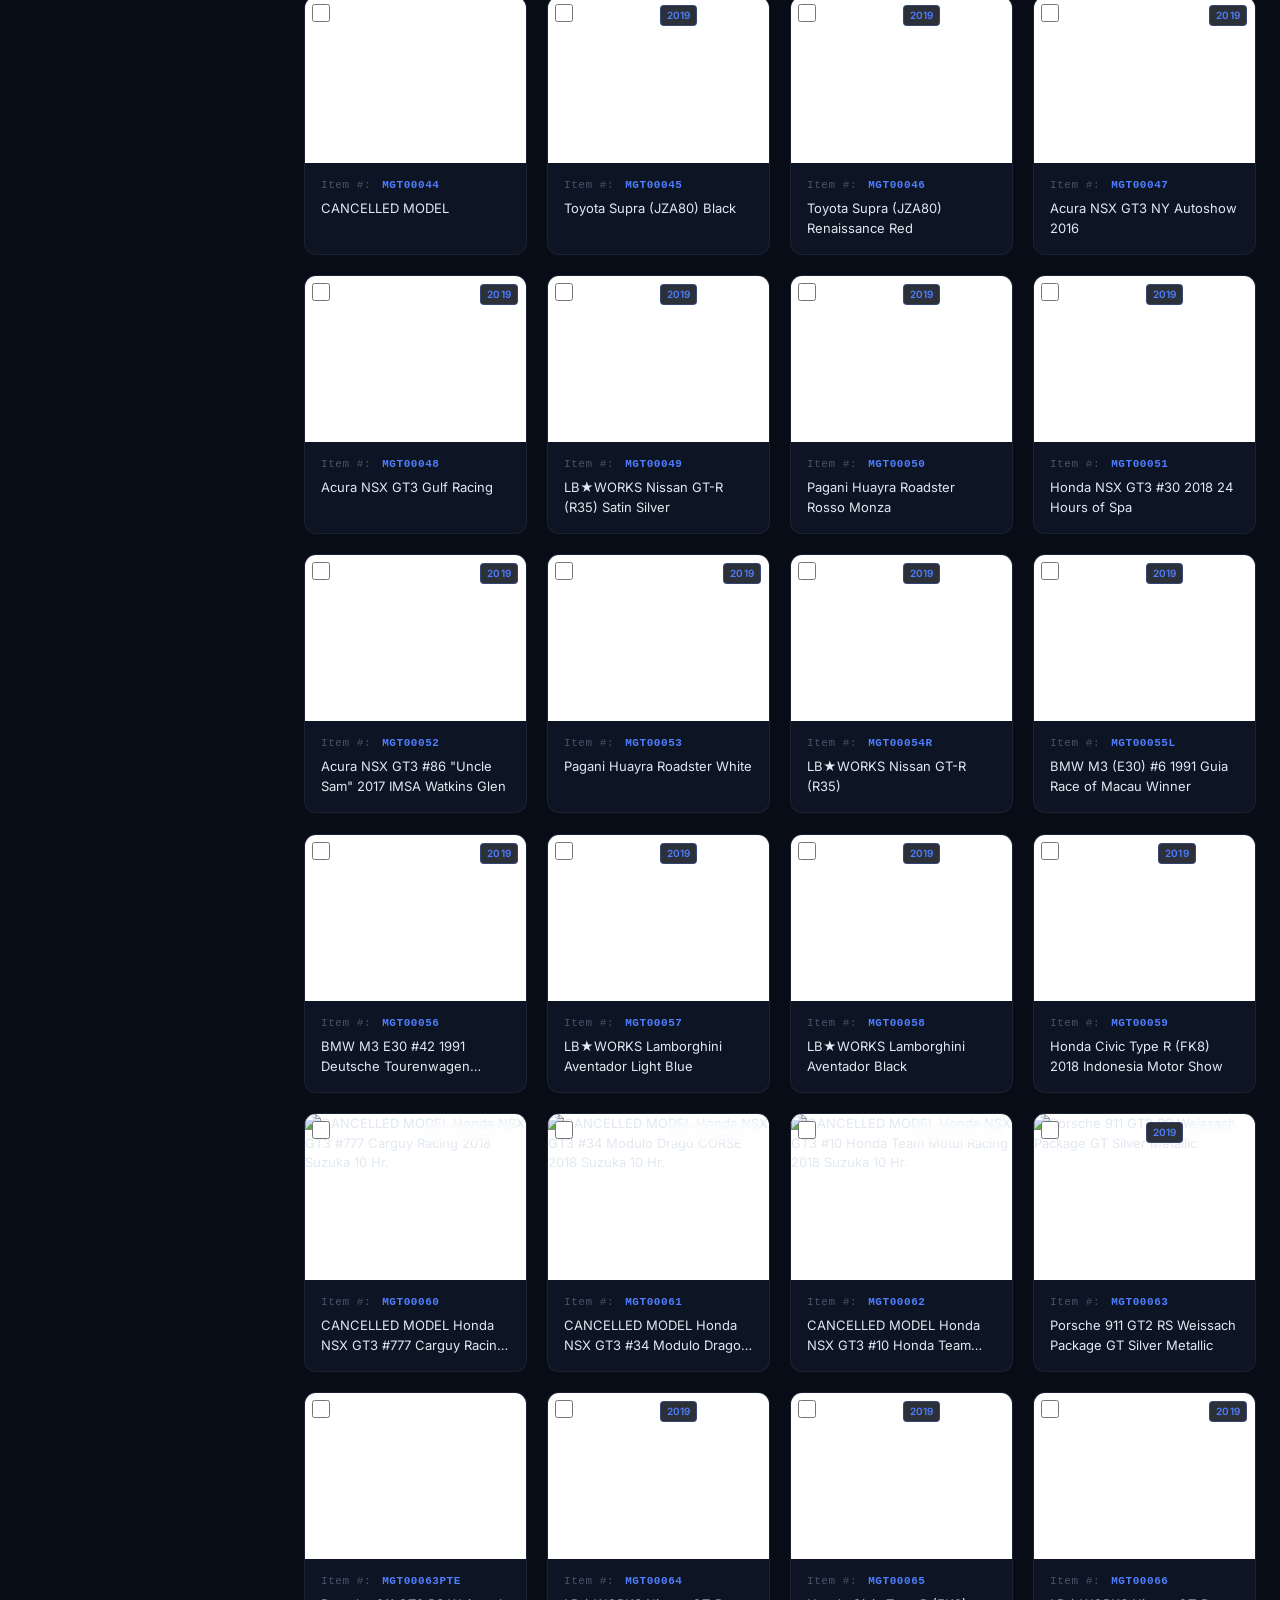
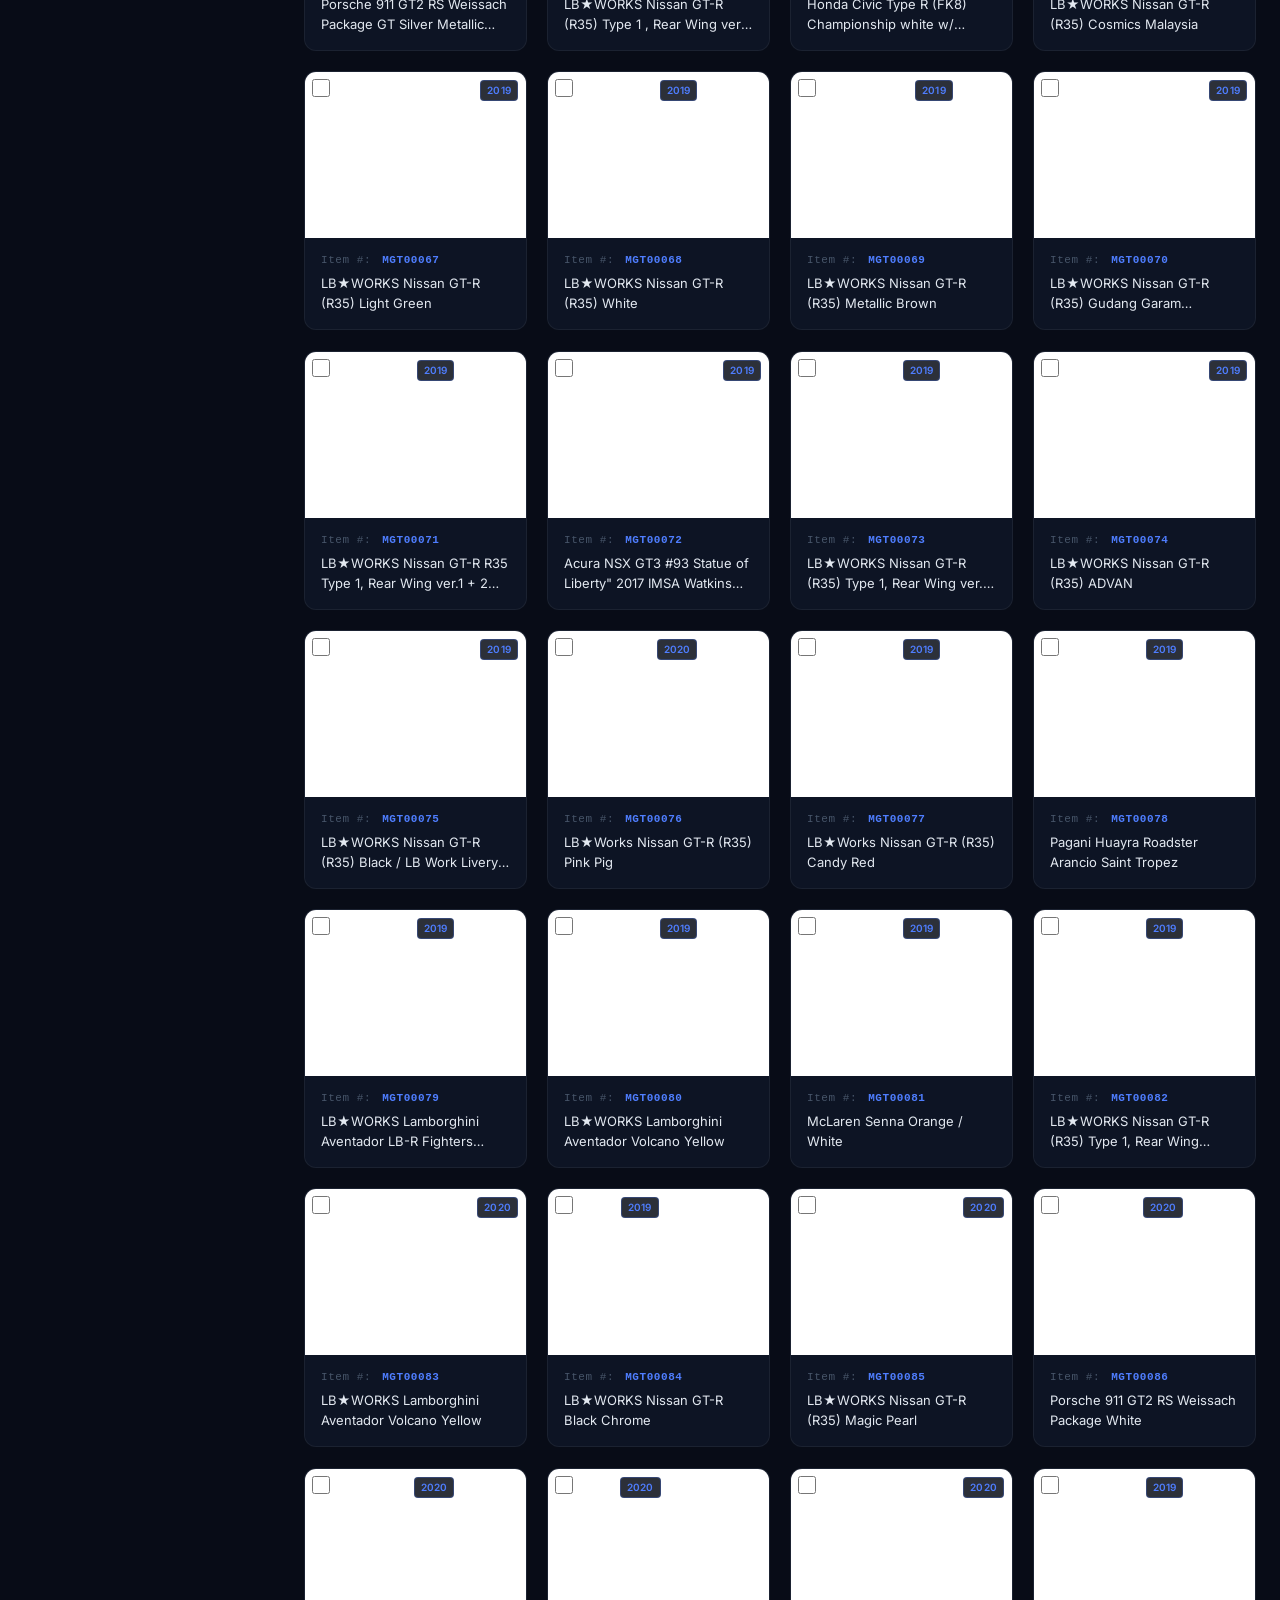
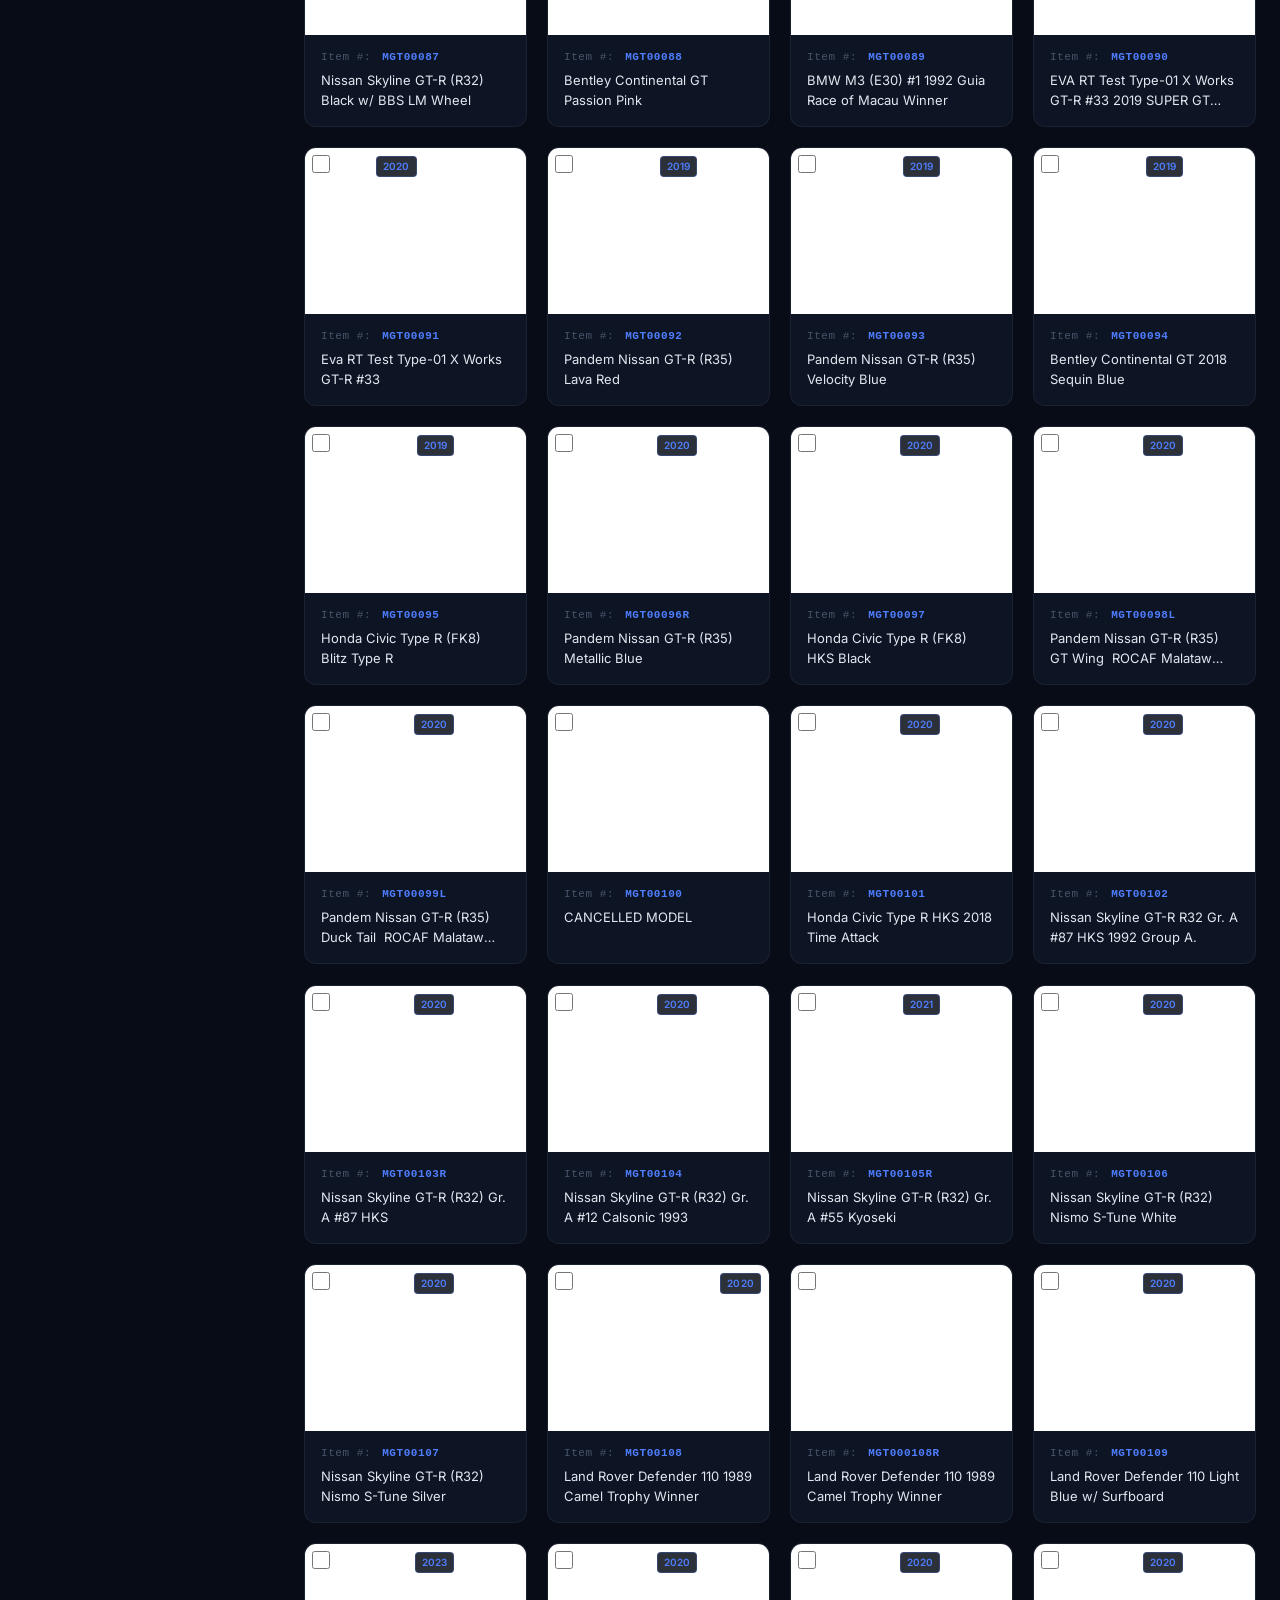
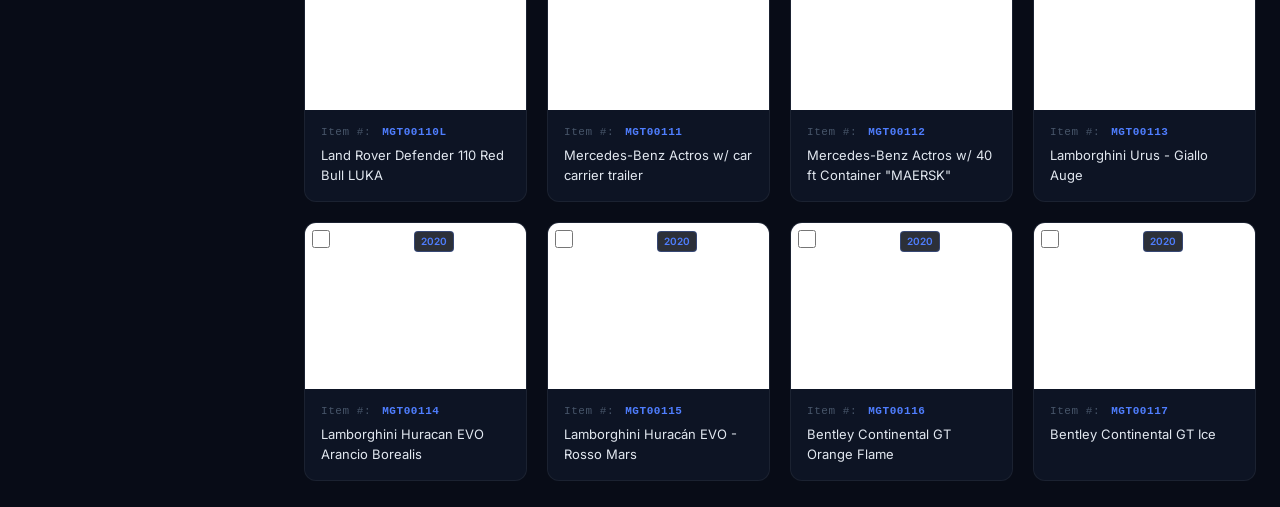
==== commit 32859ca2: "chore: catalog update 2026-10-03 18:24 [1978 models]" ====
--- a/index.html
+++ b/index.html
@@ -23,7 +23,6 @@
   </div>
   <div class="brand-tabs" id="brandTabs">
     <button class="brand-tab active" data-brand="MINI GT" onclick="changeBrand('MINI GT')">MINI GT</button>
-    <button class="brand-tab" data-brand="Hot Wheels" onclick="changeBrand('Hot Wheels')">Hot Wheels</button>
     <button class="brand-tab" data-brand="Pop Race" onclick="changeBrand('Pop Race')">Pop Race</button>
     <button class="brand-tab" data-brand="Tarmac Works" onclick="changeBrand('Tarmac Works')">Tarmac Works</button>
     <button class="brand-tab" data-brand="INNO64" onclick="changeBrand('INNO64')">INNO64</button>
@@ -66,6 +65,20 @@
       >
       <button class="clear-btn" id="clearSearch" onclick="clearSearch()" title="Clear search">×</button>
     </div>
+    <div class="sort-wrap">
+      <svg class="sort-icon" width="14" height="14" viewBox="0 0 24 24" fill="none" stroke="currentColor" stroke-width="2" stroke-linecap="round" stroke-linejoin="round">
+        <line x1="4" y1="6" x2="20" y2="6"></line>
+        <line x1="4" y1="12" x2="14" y2="12"></line>
+        <line x1="4" y1="18" x2="8" y2="18"></line>
+      </svg>
+      <select id="sortSelect" class="sort-select" onchange="handleSortChange(this.value)" aria-label="Sort models" title="Sort models">
+        <option value="default">Default Sort</option>
+        <option value="a-z">A–Z (Name)</option>
+        <option value="z-a">Z–A (Name)</option>
+        <option value="low-high">Low to High (Item # / Year)</option>
+        <option value="high-low">High to Low (Item # / Year)</option>
+      </select>
+    </div>
     <span class="filter-result-count" id="resultCount"></span>
   </div>
 
@@ -196,7 +209,6 @@
 
   const brandFileMap = {
     'MINI GT': 'products_minigt.json',
-    'Hot Wheels': 'products_hotwheels.json',
     'Pop Race': 'products_poprace.json',
     'Tarmac Works': 'products_tarmacworks.json',
     'INNO64': 'products_inno64.json',
@@ -221,9 +233,7 @@
 
   const searchInput = document.getElementById('searchInput');
   if (searchInput) {
-    if (CURRENT_BRAND === 'Hot Wheels') {
-      searchInput.placeholder = 'Search by name, toy #…';
-    } else if (CURRENT_BRAND === 'Pop Race') {
+    if (CURRENT_BRAND === 'Pop Race') {
       searchInput.placeholder = 'Search by name, model #…';
     } else if (CURRENT_BRAND === 'Trends Hobby') {
       searchInput.placeholder = 'Search by name, SKU…';
@@ -253,8 +263,107 @@
   await loadProducts();
 }
 
-// ── DYNAMIC FILTERING ─────────────────────────────────────────────
+// ── DYNAMIC FILTERING & SORTING ──────────────────────────────────
 let ACTIVE_FILTER_KEYS = [];
+let CURRENT_SORT = 'default';
+
+function handleSortChange(val) {
+  CURRENT_SORT = val || 'default';
+  const topSel = document.getElementById('sortSelect');
+  const sideSel = document.getElementById('sidebarSortSelect');
+  if (topSel && topSel.value !== CURRENT_SORT) topSel.value = CURRENT_SORT;
+  if (sideSel && sideSel.value !== CURRENT_SORT) sideSel.value = CURRENT_SORT;
+  applyFilters();
+}
+
+function naturalCompare(a, b) {
+  return (a || '').toString().localeCompare((b || '').toString(), undefined, { numeric: true, sensitivity: 'base' });
+}
+
+function getProductYear(p) {
+  const y = p.release_year || p.year;
+  const num = parseInt(y, 10);
+  return isNaN(num) || num < 1900 ? null : num;
+}
+
+function minigtKey(p) {
+  const item = (p.item_number || '').trim().toUpperCase();
+  if (!item || (!item.includes('OEM') && !/\d/.test(item))) return [5, item, 0];
+  if (item.includes('OEM')) {
+    const m = item.match(/^(\d+)?OEM([A-Z0-9]+)?$/);
+    if (m) {
+      const yy = m[1] ? parseInt(m[1], 10) : 0;
+      const nn = m[2] ? parseInt(m[2], 10) : 999999;
+      return [3, yy, isNaN(nn) ? 999999 : nn];
+    }
+    return [3, 0, 999999];
+  }
+  const m = item.match(/^([A-Z]+)(\d+)/);
+  if (!m) return [4, item, 0];
+  const pfx = m[1];
+  const num = parseInt(m[2], 10);
+  if (pfx === 'MGT') return [1, num, 0];
+  if (pfx === 'KHMG') return [2, num, 0];
+  return [4, pfx, num];
+}
+
+function compareMinigt(a, b, desc = false) {
+  const ka = minigtKey(a);
+  const kb = minigtKey(b);
+  if (ka[0] !== kb[0]) {
+    return ka[0] - kb[0]; // MGT < KHMG < OEM < Others < Abnormal
+  }
+  const mul = desc ? -1 : 1;
+  for (let i = 1; i < Math.max(ka.length, kb.length); i++) {
+    const va = ka[i] !== undefined ? ka[i] : 0;
+    const vb = kb[i] !== undefined ? kb[i] : 0;
+    if (va !== vb) {
+      if (typeof va === 'number' && typeof vb === 'number') {
+        return (va - vb) * mul;
+      }
+      return String(va).localeCompare(String(vb)) * mul;
+    }
+  }
+  return 0;
+}
+
+function compareProducts(a, b, sortType, brand) {
+  if (sortType === 'a-z') {
+    const na = (a.product_name || '').trim();
+    const nb = (b.product_name || '').trim();
+    const c = na.localeCompare(nb, undefined, { sensitivity: 'base', numeric: true });
+    return c !== 0 ? c : naturalCompare(a.item_number, b.item_number);
+  }
+  if (sortType === 'z-a') {
+    const na = (a.product_name || '').trim();
+    const nb = (b.product_name || '').trim();
+    const c = nb.localeCompare(na, undefined, { sensitivity: 'base', numeric: true });
+    return c !== 0 ? c : naturalCompare(b.item_number, a.item_number);
+  }
+  if (sortType === 'low-high') {
+    if (brand === 'MINI GT') {
+      return compareMinigt(a, b, false);
+    }
+    const ya = getProductYear(a);
+    const yb = getProductYear(b);
+    if (ya !== null && yb !== null && ya !== yb) return ya - yb;
+    if (ya !== null && yb === null) return -1;
+    if (ya === null && yb !== null) return 1;
+    return naturalCompare(a.item_number, b.item_number);
+  }
+  if (sortType === 'high-low') {
+    if (brand === 'MINI GT') {
+      return compareMinigt(a, b, true);
+    }
+    const ya = getProductYear(a);
+    const yb = getProductYear(b);
+    if (ya !== null && yb !== null && ya !== yb) return yb - ya;
+    if (ya !== null && yb === null) return -1;
+    if (ya === null && yb !== null) return 1;
+    return naturalCompare(b.item_number, a.item_number);
+  }
+  return 0;
+}
 
 function toggleSidebar() {
   document.getElementById('filterSidebar').classList.toggle('open');
@@ -264,6 +373,11 @@
 function resetFilters() {
   document.getElementById('searchInput').value = '';
   document.getElementById('clearSearch').style.display = 'none';
+  CURRENT_SORT = 'default';
+  const topSel = document.getElementById('sortSelect');
+  const sideSel = document.getElementById('sidebarSortSelect');
+  if (topSel) topSel.value = 'default';
+  if (sideSel) sideSel.value = 'default';
   
   ACTIVE_FILTER_KEYS.forEach(key => {
     const el = document.getElementById(`filter-${key}`);
@@ -324,7 +438,31 @@
   container.innerHTML = '';
   ACTIVE_FILTER_KEYS = [];
 
+  const topSel = document.getElementById('sortSelect');
+  if (topSel) topSel.value = CURRENT_SORT;
+
   if (!ALL_PRODUCTS || ALL_PRODUCTS.length === 0) return;
+
+  // Add Sort By dropdown at the top of the sidebar
+  const sortGroup = document.createElement('div');
+  sortGroup.className = 'filter-group';
+  const sortLabel = document.createElement('label');
+  sortLabel.textContent = 'Sort by';
+  const sortSelect = document.createElement('select');
+  sortSelect.id = 'sidebarSortSelect';
+  sortSelect.className = 'filter-select-full';
+  sortSelect.innerHTML = `
+    <option value="default">Default Sort</option>
+    <option value="a-z">A–Z (Name)</option>
+    <option value="z-a">Z–A (Name)</option>
+    <option value="low-high">Low to High (Item # / Year)</option>
+    <option value="high-low">High to Low (Item # / Year)</option>
+  `;
+  sortSelect.value = CURRENT_SORT;
+  sortSelect.onchange = (e) => handleSortChange(e.target.value);
+  sortGroup.appendChild(sortLabel);
+  sortGroup.appendChild(sortSelect);
+  container.appendChild(sortGroup);
 
   // 1. Discover all unique keys across the dataset
   const excludeKeys = new Set([
@@ -339,9 +477,6 @@
     'tags', 'product_type'
   ]);
 
-  if (CURRENT_BRAND === 'Hot Wheels') {
-    excludeKeys.add('brand');
-  }
   if (CURRENT_BRAND === 'Pop Race' || CURRENT_BRAND === 'MINI GT') {
     excludeKeys.add('status');
   }
@@ -351,6 +486,7 @@
     'make': 'Make',
     'release_year': 'Year',
     'brand': 'Car brand',
+    'series_group': 'Category Group',
     'series': 'Categories',
     'sub_series': 'Sub-Series',
     'scale': 'Scale',
@@ -376,7 +512,7 @@
 
   // 2. Build select dropdowns for keys that have > 1 unique value
   // We sort keys to put important ones first
-  const priority = ['make', 'brand', 'series', 'sub_series', 'release_year', 'scale', 'status'];
+  const priority = ['make', 'brand', 'series_group', 'series', 'sub_series', 'release_year', 'scale', 'status'];
   const sortedKeys = Object.keys(keyValues).sort((a, b) => {
     let ia = priority.indexOf(a);
     let ib = priority.indexOf(b);
@@ -535,6 +671,11 @@
     return true;
   });
 
+  // Sort FILTERED based on CURRENT_SORT
+  if (CURRENT_SORT !== 'default') {
+    FILTERED.sort((a, b) => compareProducts(a, b, CURRENT_SORT, CURRENT_BRAND));
+  }
+
   // Update counts
   const total = ALL_PRODUCTS.length;
   const shown = FILTERED.length;
@@ -604,9 +745,7 @@
     : '';
 
   let labelPrefix = 'Item #: ';
-  if (CURRENT_BRAND === 'Hot Wheels') {
-    labelPrefix = 'Toy #: ';
-  } else if (CURRENT_BRAND === 'Pop Race') {
+  if (CURRENT_BRAND === 'Pop Race') {
     labelPrefix = 'Model #: ';
   } else if (CURRENT_BRAND === 'INNO64' || CURRENT_BRAND === 'Trends Hobby' || CURRENT_BRAND === 'Tarmac Works') {
     labelPrefix = 'SKU: ';
@@ -622,7 +761,7 @@
   if (p.sub_series && p.sub_series !== 'Regular') {
     badgeHTML += `<span class="card-badge sub-badge">${escHtml(p.sub_series)}</span>`;
   }
-  if (p.status === 'Pre-Order') {
+  if (CURRENT_BRAND !== 'MINI GT' && CURRENT_BRAND !== 'Pop Race' && p.status === 'Pre-Order') {
     badgeHTML += `<span class="card-badge pre-order">Pre-Order</span>`;
   }
   const badgesHTML = `<div class="card-badges-container">${badgeHTML}</div>`;
--- a/static/styles.css
+++ b/static/styles.css
@@ -221,6 +221,46 @@
   cursor: pointer; line-height: 1; display: none; padding: 2px 4px; border-radius: 50%;
 }
 .clear-btn:hover { color: var(--text); }
+
+.sort-wrap {
+  position: relative;
+  display: flex;
+  align-items: center;
+  flex-shrink: 0;
+}
+.sort-wrap .sort-icon {
+  position: absolute;
+  left: 10px;
+  color: var(--text-faint);
+  pointer-events: none;
+}
+.sort-select {
+  height: 32px;
+  background: var(--surface);
+  border: 1px solid var(--border-2);
+  border-radius: 20px;
+  color: var(--text);
+  font-family: inherit;
+  font-size: 13px;
+  font-weight: 500;
+  padding: 0 30px 0 30px;
+  outline: none;
+  cursor: pointer;
+  -webkit-appearance: none;
+  appearance: none;
+  background-image: url("data:image/svg+xml,%3Csvg xmlns='http://www.w3.org/2000/svg' width='12' height='12' viewBox='0 0 12 12'%3E%3Cpath fill='%2364748b' d='M2 4l4 4 4-4'/%3E%3C/svg%3E");
+  background-repeat: no-repeat;
+  background-position: right 10px center;
+  transition: all 0.15s;
+}
+.sort-select:hover {
+  border-color: var(--border-focus);
+  background-color: var(--surface-2);
+}
+.sort-select:focus {
+  border-color: var(--accent);
+  box-shadow: 0 0 0 3px var(--accent-glow);
+}
 
 .filter-result-count {
   font-size: 11px;
@@ -979,4 +1019,6 @@
   .header-actions .catalog-count { display: none; }
   .brand-logo { font-size: 14px; }
   .brand-scale { font-size: 10px; padding: 1px 5px; }
-}
+  .sort-select { max-width: 135px; font-size: 11px; padding: 0 22px 0 26px; }
+  .sort-wrap .sort-icon { left: 8px; width: 12px; height: 12px; }
+}
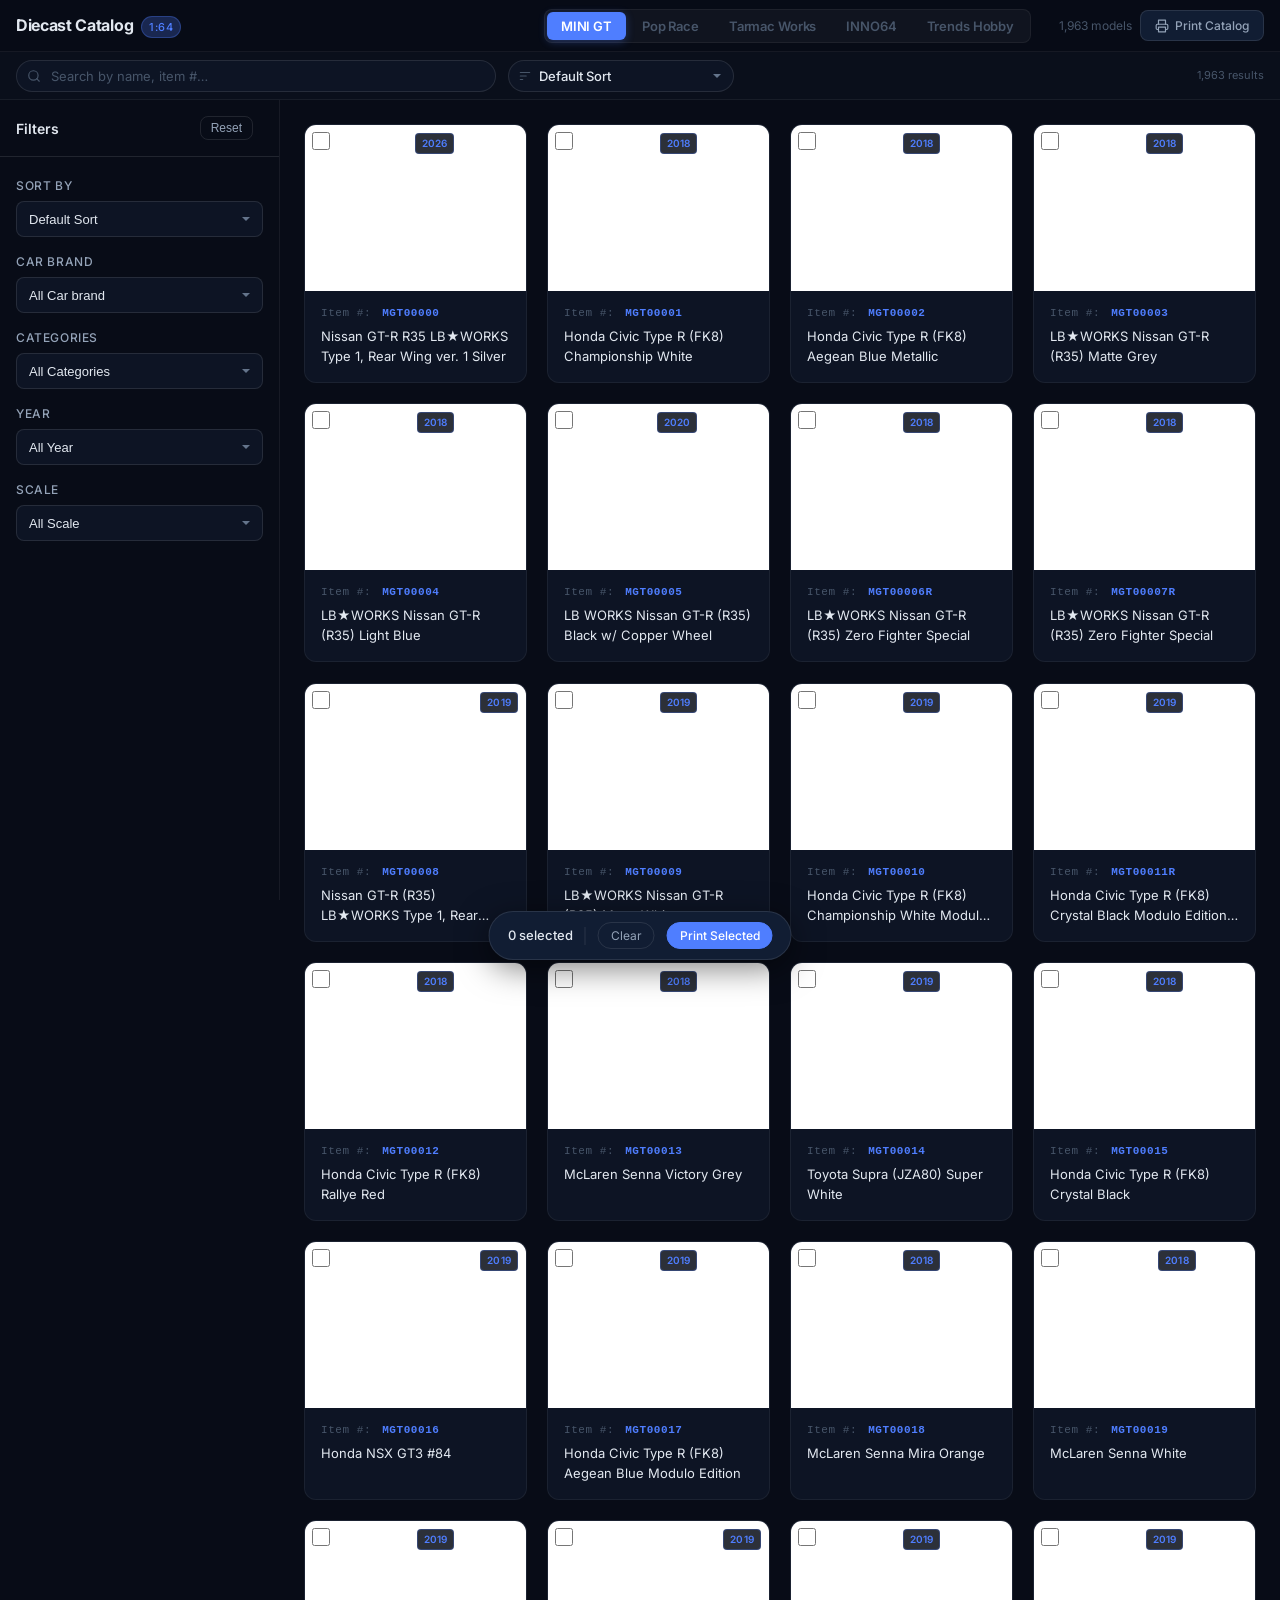
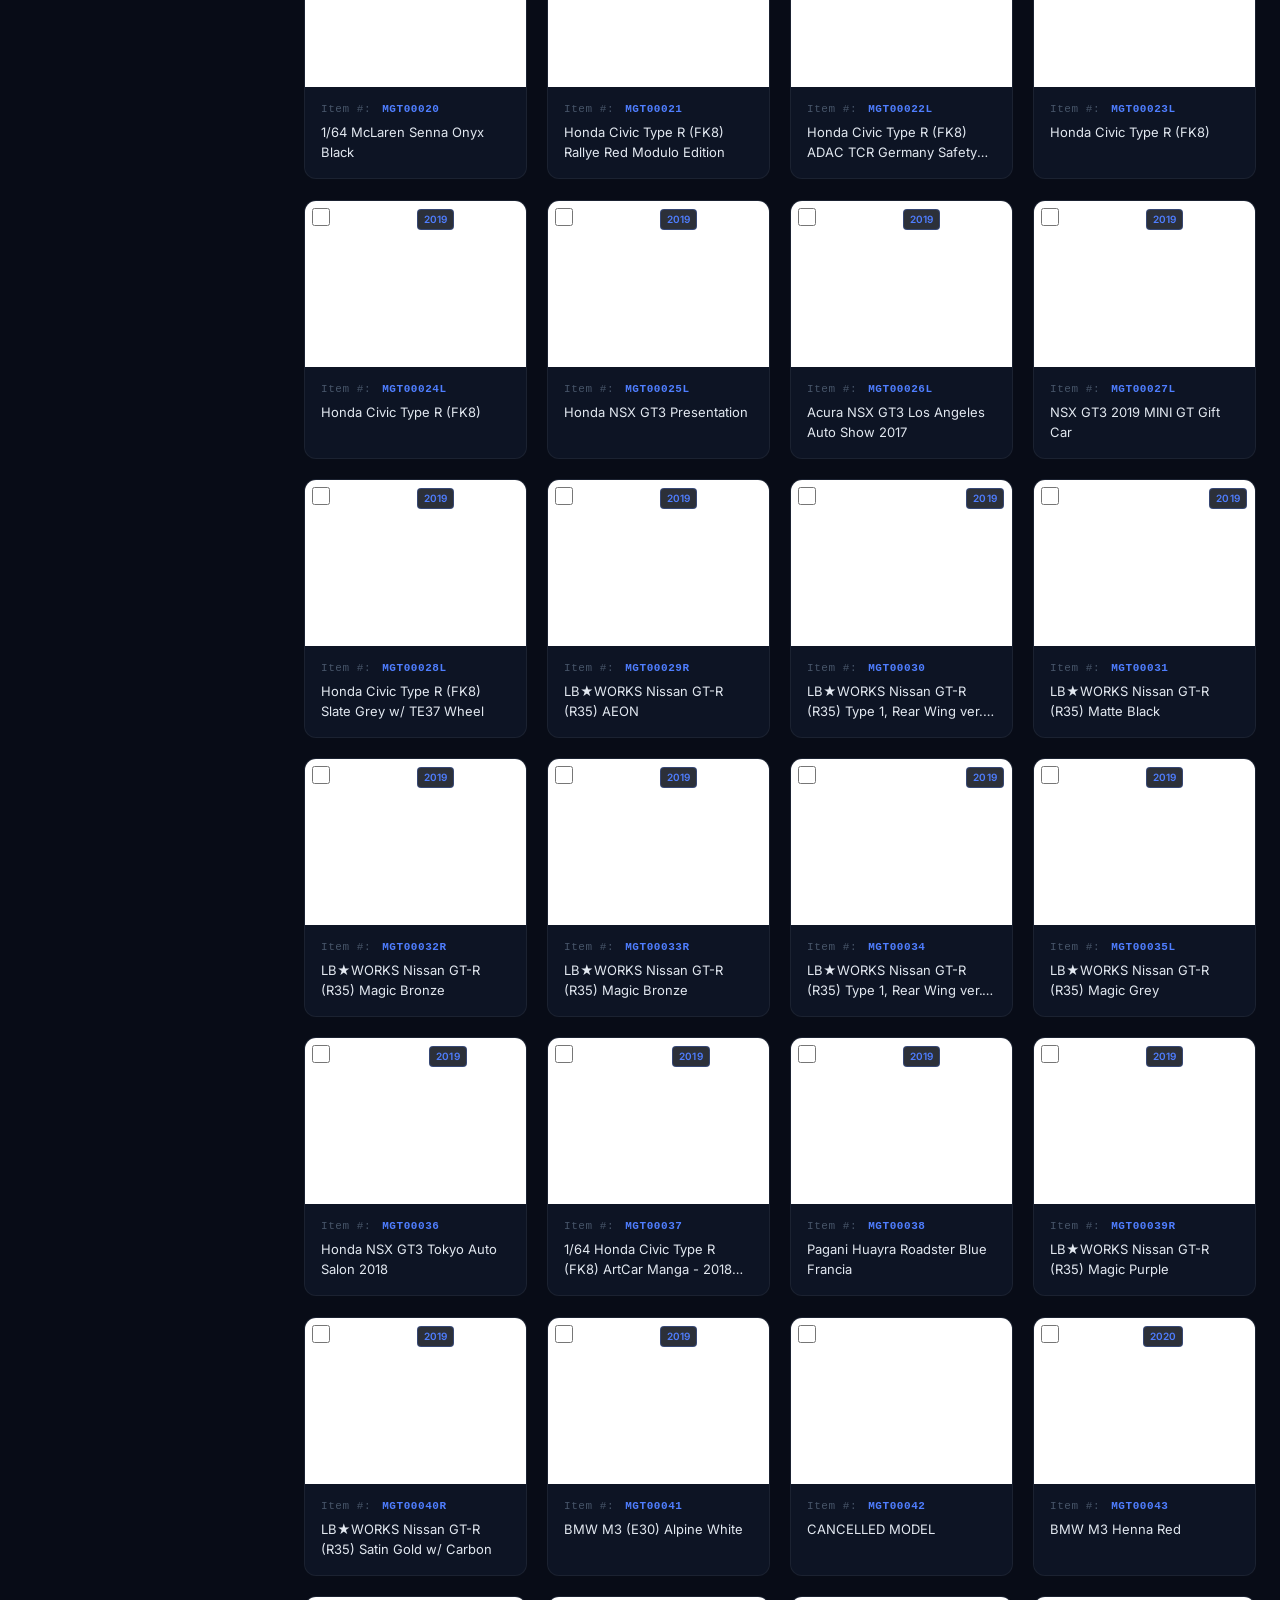
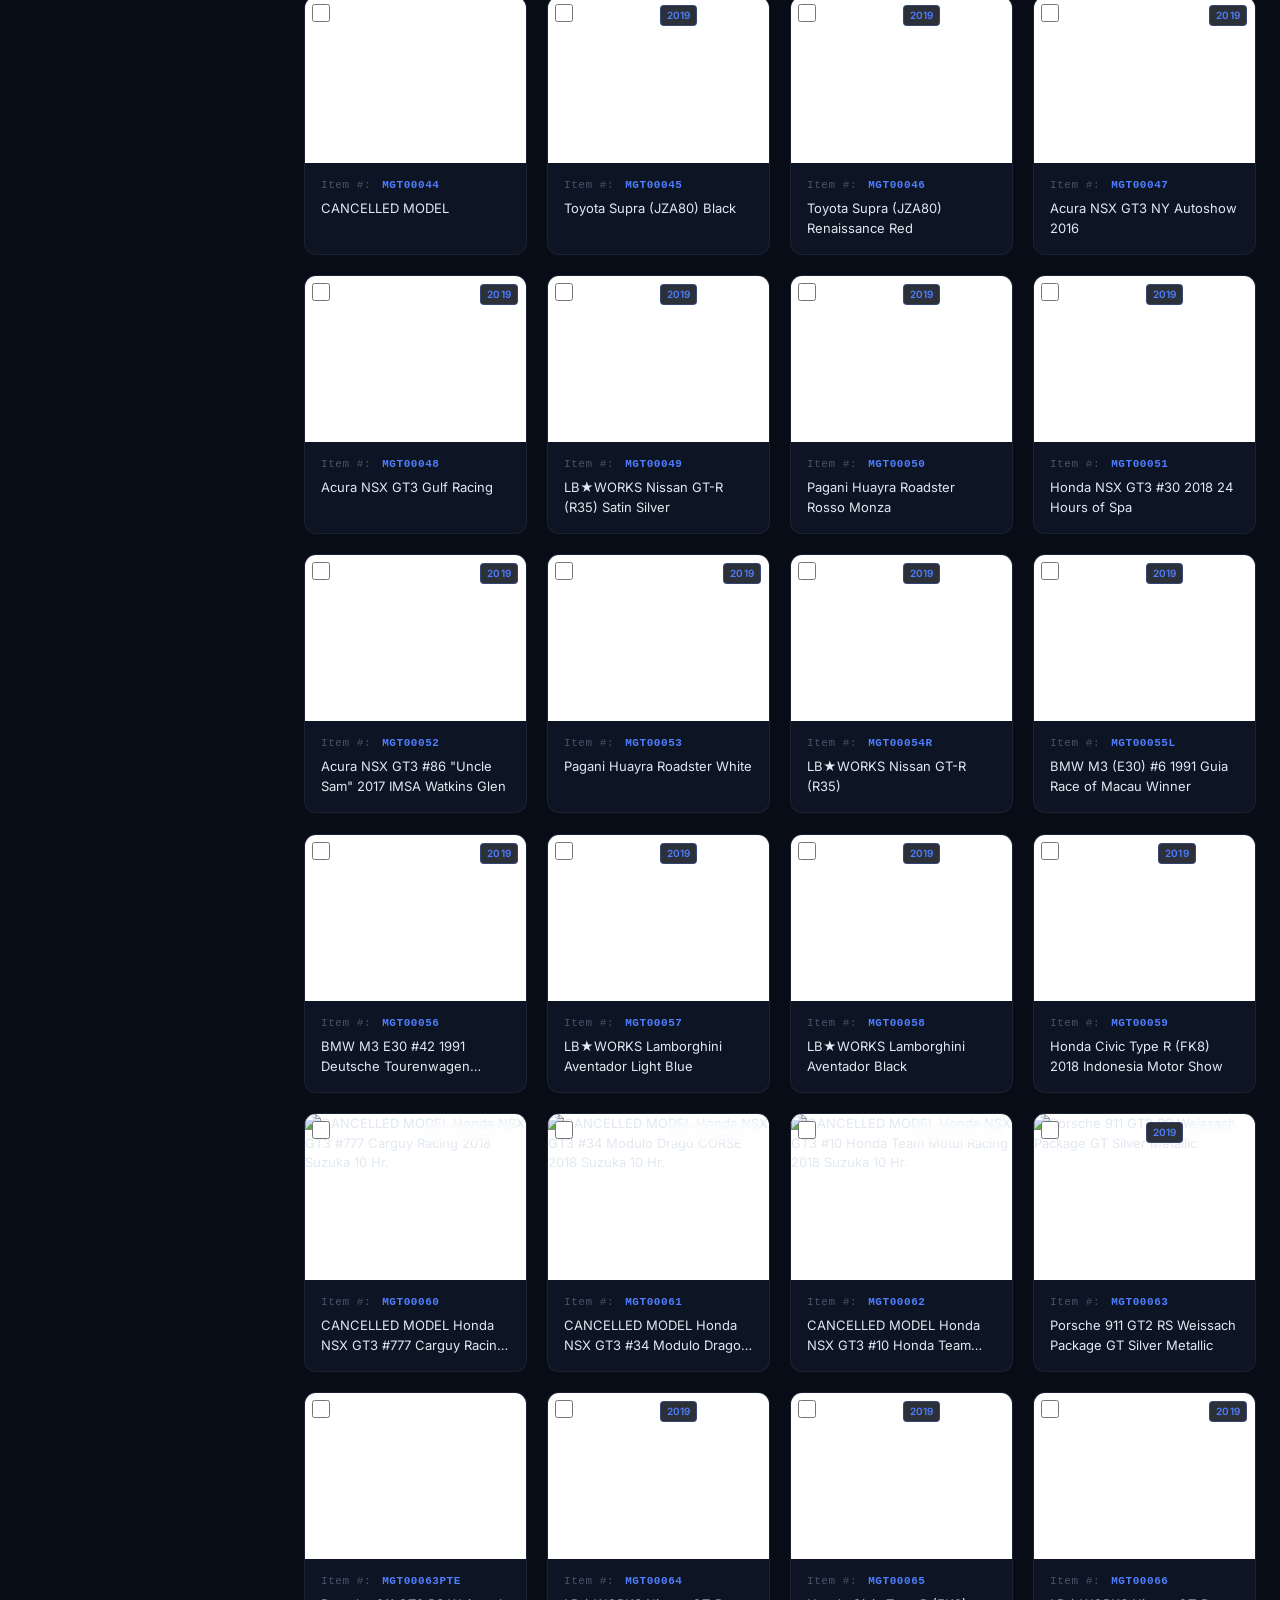
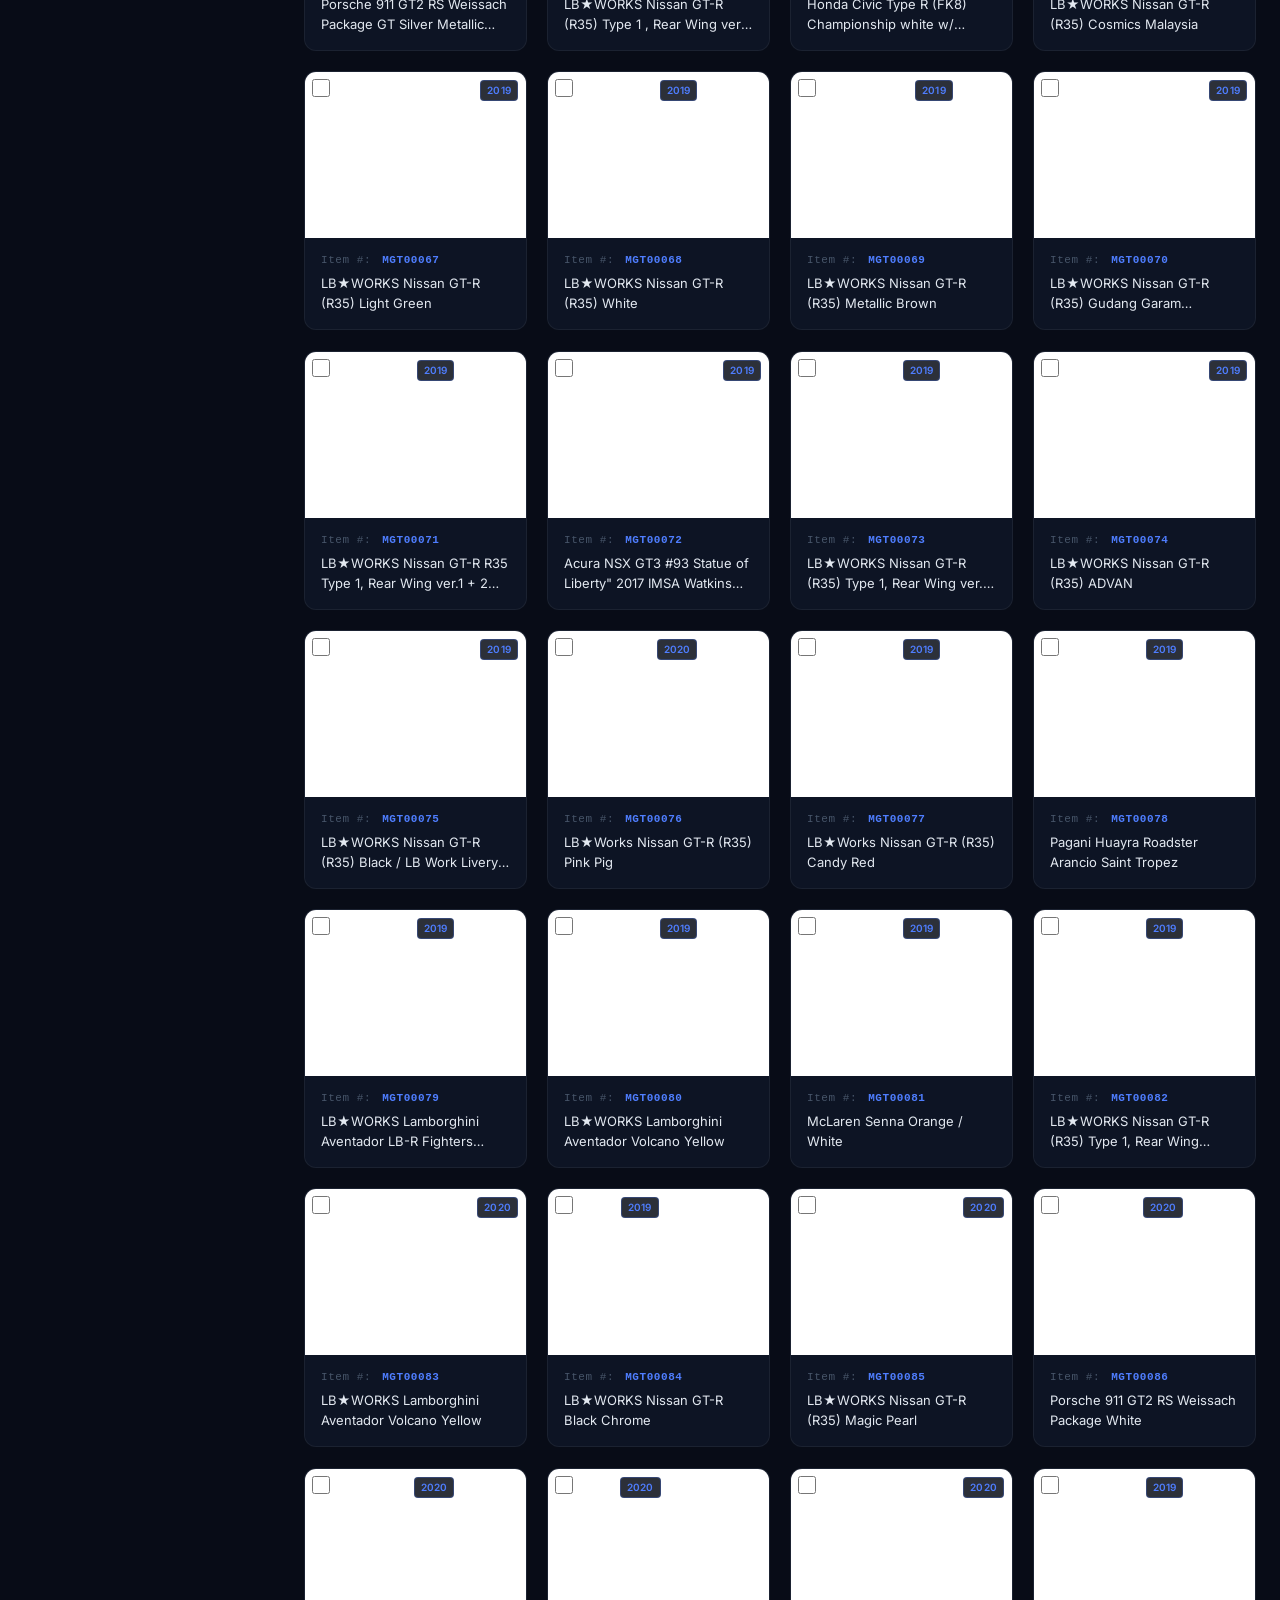
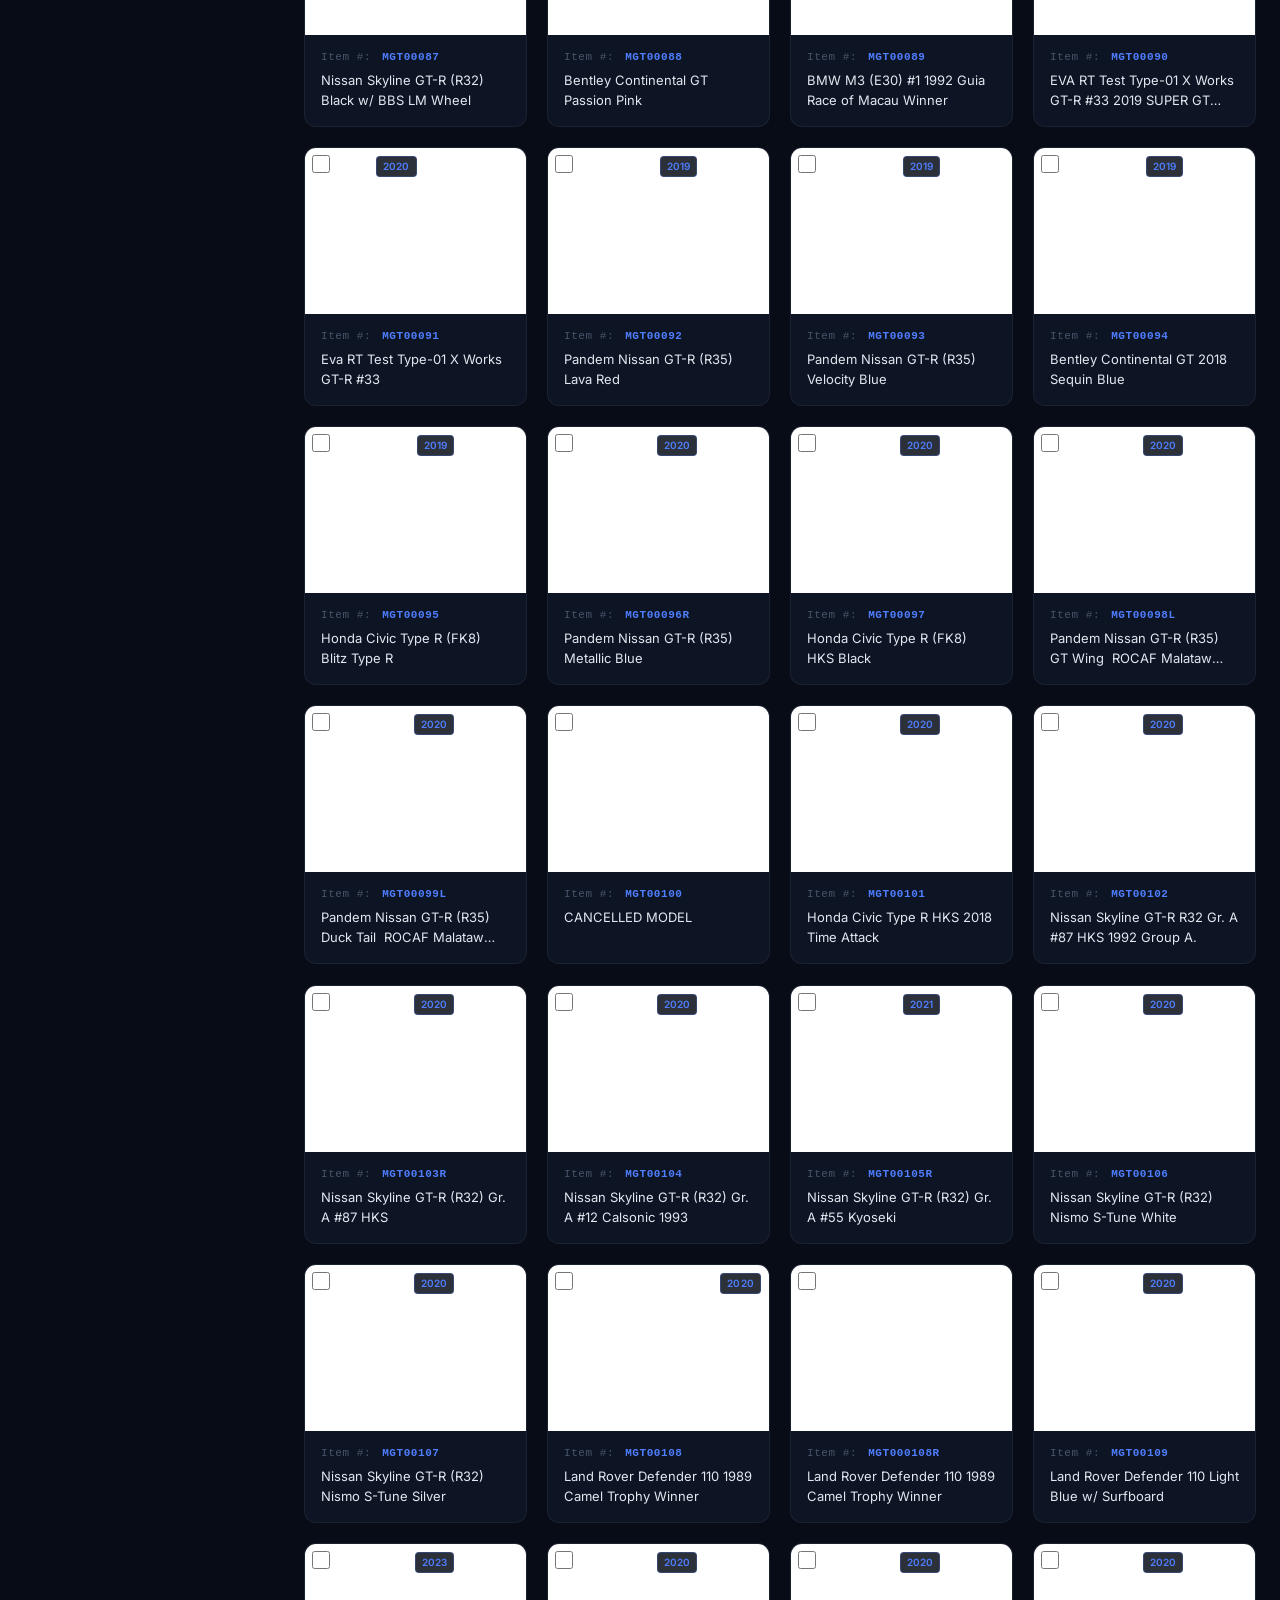
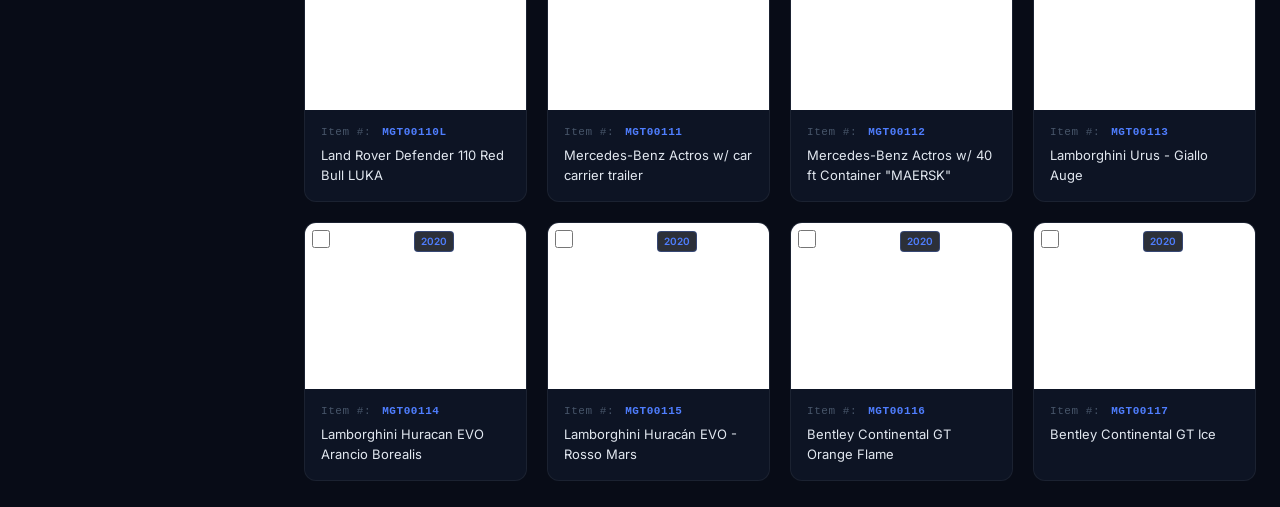
==== commit 3b8ad59f: "feat: implement modular SQLite database management and multi-brand product deduplication" ====
--- a/index.html
+++ b/index.html
@@ -225,6 +225,15 @@
       populateFilterFacets();
       return;
     }
+    // Defensive deduplication by item_number
+    const seenItemNumbers = new Set();
+    ALL_PRODUCTS = ALL_PRODUCTS.filter(p => {
+      if (!p || !p.item_number) return false;
+      const key = p.item_number.trim().toUpperCase();
+      if (seenItemNumbers.has(key)) return false;
+      seenItemNumbers.add(key);
+      return true;
+    });
   } catch (e) {
     showEmpty('No models available yet', 'Our devs are hard at work!', 'assets/no_data.lottie');
     populateFilterFacets();
